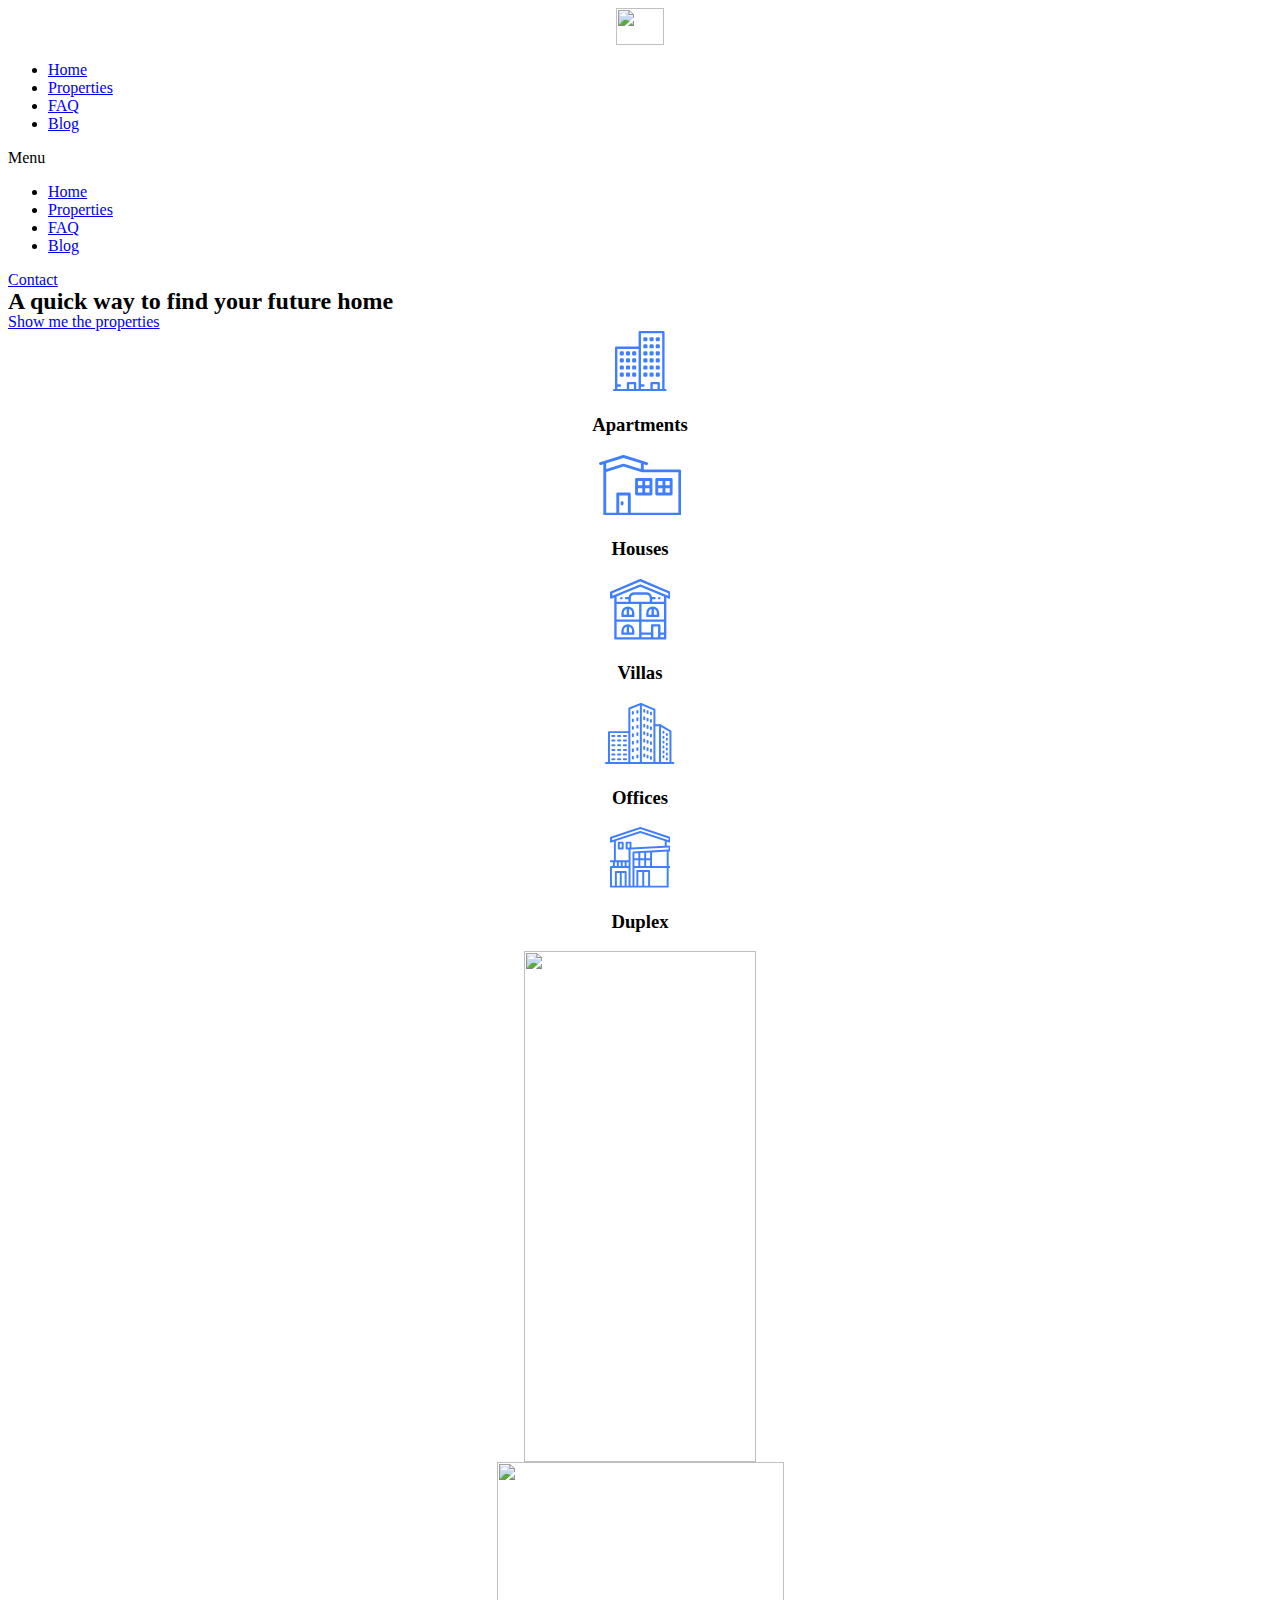
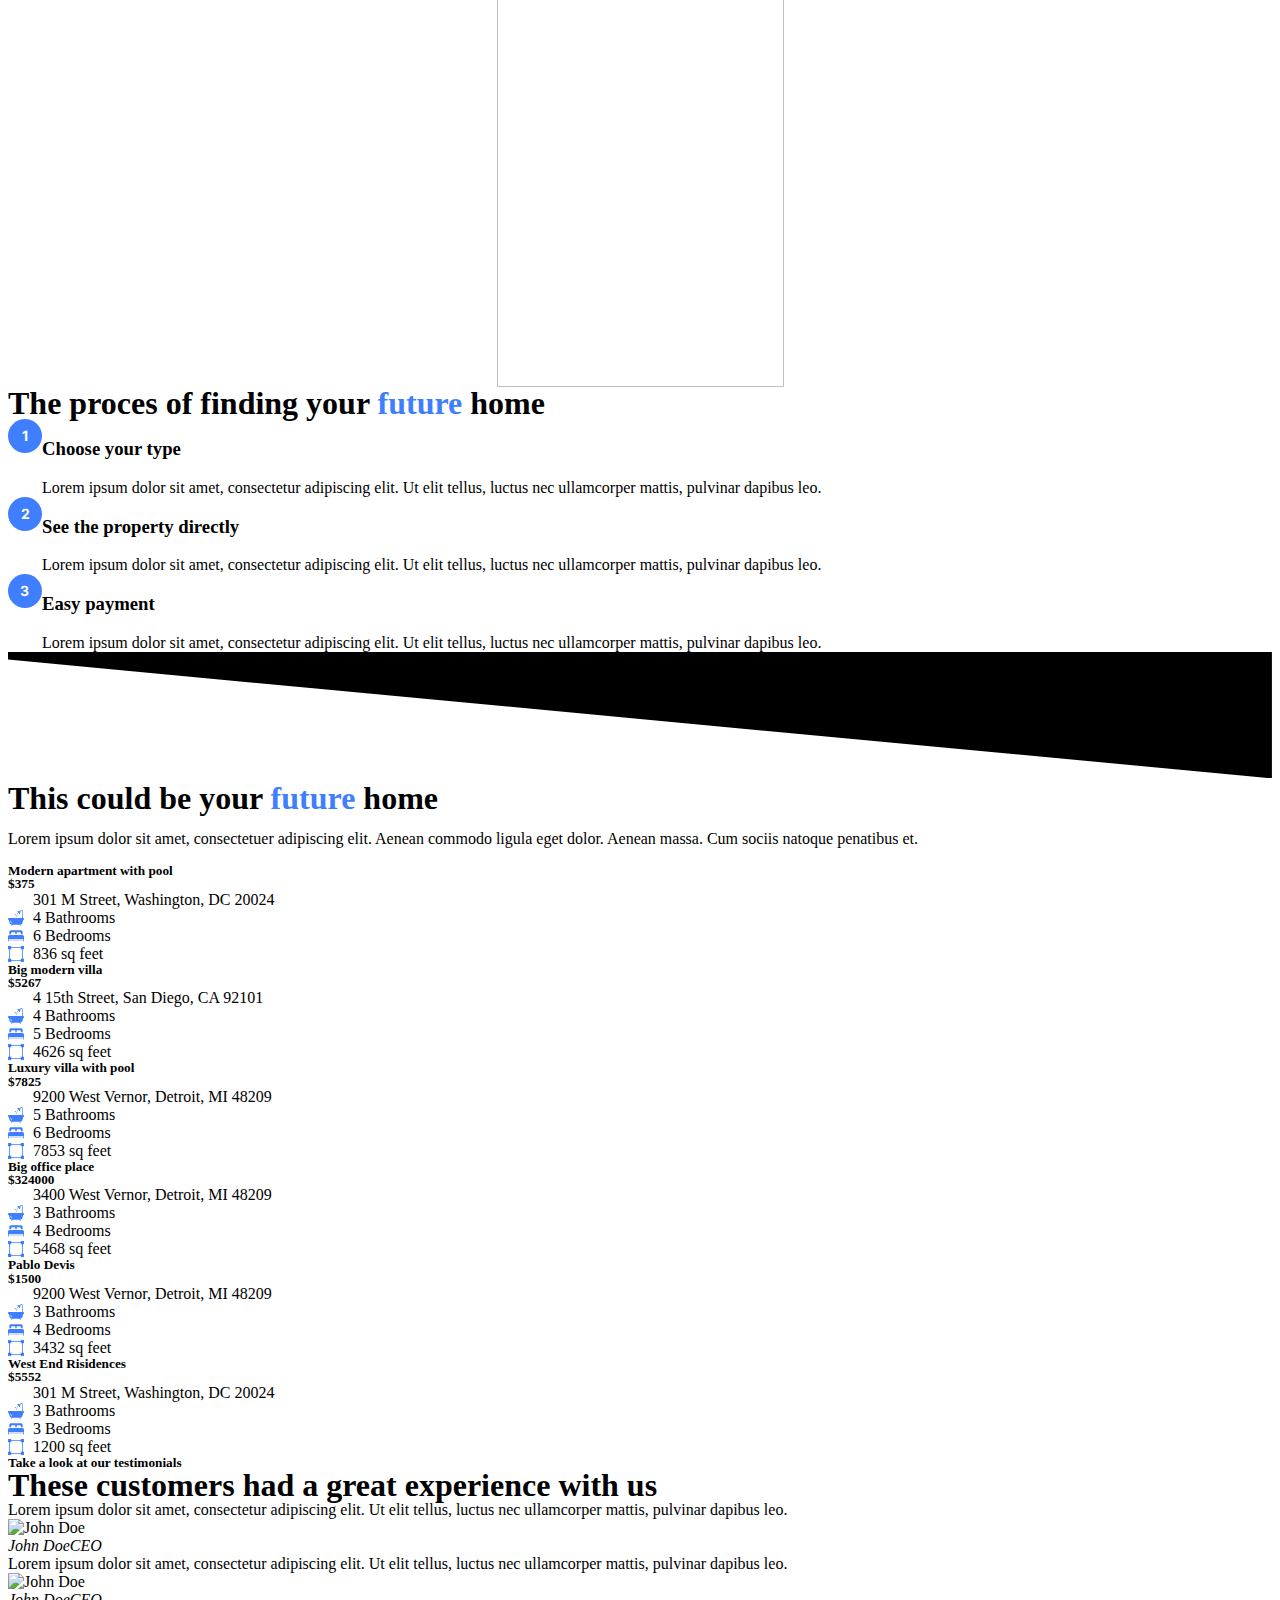
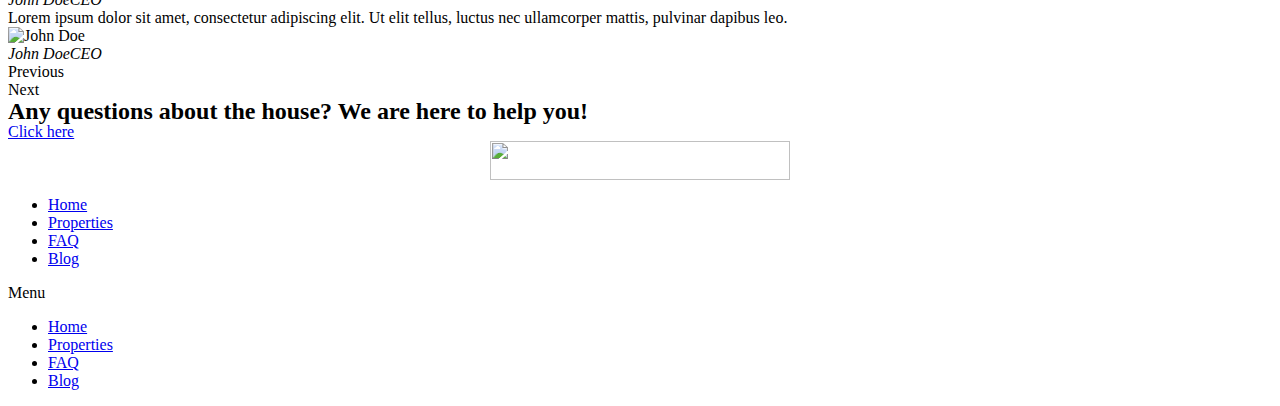
==== index.html @ 1ed6d3e8 "real_estate-site" ====
<!DOCTYPE html>
<html lang="en-US">
<head>
	<meta charset="UTF-8">
		<meta name="viewport" content="width=device-width, initial-scale=1">
	<link rel="profile" href="https://gmpg.org/xfn/11">
	<title>Real Estate Site</title>
<meta name="robots" content="max-image-preview:large">
<link rel="dns-prefetch" href="//s.w.org">
<link rel="alternate" type="application/rss+xml" title="Real Estate Site &raquo; Feed" href="https://https://muhammadhamza008.github.io/real_estate-site/feed/">
<link rel="alternate" type="application/rss+xml" title="Real Estate Site &raquo; Comments Feed" href="https://https://muhammadhamza008.github.io/real_estate-site/comments/feed/">
		<script type="text/javascript">
			window._wpemojiSettings = {"baseUrl":"https:\/\/s.w.org\/images\/core\/emoji\/13.1.0\/72x72\/","ext":".png","svgUrl":"https:\/\/s.w.org\/images\/core\/emoji\/13.1.0\/svg\/","svgExt":".svg","source":{"concatemoji":"https:\/\/https:\/\/muhammadhamza008.github.io\/real_estate-site\/wp-includes\/js\/wp-emoji-release.min.js?ver=5.8.2"}};
			!function(e,a,t){var n,r,o,i=a.createElement("canvas"),p=i.getContext&&i.getContext("2d");function s(e,t){var a=String.fromCharCode;p.clearRect(0,0,i.width,i.height),p.fillText(a.apply(this,e),0,0);e=i.toDataURL();return p.clearRect(0,0,i.width,i.height),p.fillText(a.apply(this,t),0,0),e===i.toDataURL()}function c(e){var t=a.createElement("script");t.src=e,t.defer=t.type="text/javascript",a.getElementsByTagName("head")[0].appendChild(t)}for(o=Array("flag","emoji"),t.supports={everything:!0,everythingExceptFlag:!0},r=0;r<o.length;r++)t.supports[o[r]]=function(e){if(!p||!p.fillText)return!1;switch(p.textBaseline="top",p.font="600 32px Arial",e){case"flag":return s([127987,65039,8205,9895,65039],[127987,65039,8203,9895,65039])?!1:!s([55356,56826,55356,56819],[55356,56826,8203,55356,56819])&&!s([55356,57332,56128,56423,56128,56418,56128,56421,56128,56430,56128,56423,56128,56447],[55356,57332,8203,56128,56423,8203,56128,56418,8203,56128,56421,8203,56128,56430,8203,56128,56423,8203,56128,56447]);case"emoji":return!s([10084,65039,8205,55357,56613],[10084,65039,8203,55357,56613])}return!1}(o[r]),t.supports.everything=t.supports.everything&&t.supports[o[r]],"flag"!==o[r]&&(t.supports.everythingExceptFlag=t.supports.everythingExceptFlag&&t.supports[o[r]]);t.supports.everythingExceptFlag=t.supports.everythingExceptFlag&&!t.supports.flag,t.DOMReady=!1,t.readyCallback=function(){t.DOMReady=!0},t.supports.everything||(n=function(){t.readyCallback()},a.addEventListener?(a.addEventListener("DOMContentLoaded",n,!1),e.addEventListener("load",n,!1)):(e.attachEvent("onload",n),a.attachEvent("onreadystatechange",function(){"complete"===a.readyState&&t.readyCallback()})),(n=t.source||{}).concatemoji?c(n.concatemoji):n.wpemoji&&n.twemoji&&(c(n.twemoji),c(n.wpemoji)))}(window,document,window._wpemojiSettings);
		</script>
		<style type="text/css">img.wp-smiley,
img.emoji {
	display: inline !important;
	border: none !important;
	box-shadow: none !important;
	height: 1em !important;
	width: 1em !important;
	margin: 0 .07em !important;
	vertical-align: -0.1em !important;
	background: none !important;
	padding: 0 !important;
}</style>
	<link rel="stylesheet" id="wp-block-library-css" href="https://https://muhammadhamza008.github.io/real_estate-site/wp-includes/css/dist/block-library/style.min.css?ver=5.8.2" type="text/css" media="all">
<link rel="stylesheet" id="jet-engine-frontend-css" href="https://https://muhammadhamza008.github.io/real_estate-site/wp-content/plugins/jet-engine/assets/css/frontend.css?ver=2.10.2" type="text/css" media="all">
<link rel="stylesheet" id="hello-elementor-css" href="https://https://muhammadhamza008.github.io/real_estate-site/wp-content/themes/hello-elementor/style.min.css?ver=2.4.2" type="text/css" media="all">
<link rel="stylesheet" id="hello-elementor-theme-style-css" href="https://https://muhammadhamza008.github.io/real_estate-site/wp-content/themes/hello-elementor/theme.min.css?ver=2.4.2" type="text/css" media="all">
<link rel="stylesheet" id="elementor-frontend-css" href="https://https://muhammadhamza008.github.io/real_estate-site/wp-content/plugins/elementor/assets/css/frontend-lite.min.css?ver=3.5.2" type="text/css" media="all">
<link rel="stylesheet" id="elementor-post-5-css" href="https://https://muhammadhamza008.github.io/real_estate-site/wp-content/uploads/elementor/css/post-5.css?ver=1640766350" type="text/css" media="all">
<link rel="stylesheet" id="elementor-post-74-css" href="https://https://muhammadhamza008.github.io/real_estate-site/wp-content/uploads/elementor/css/post-74.css?ver=1640799274" type="text/css" media="all">
<link rel="stylesheet" id="elementor-icons-css" href="https://https://muhammadhamza008.github.io/real_estate-site/wp-content/plugins/elementor/assets/lib/eicons/css/elementor-icons.min.css?ver=5.13.0" type="text/css" media="all">
<link rel="stylesheet" id="elementor-pro-css" href="https://https://muhammadhamza008.github.io/real_estate-site/wp-content/plugins/elementor-pro/assets/css/frontend-lite.min.css?ver=3.5.2" type="text/css" media="all">
<link rel="stylesheet" id="jet-tricks-frontend-css" href="https://https://muhammadhamza008.github.io/real_estate-site/wp-content/plugins/jet-tricks/assets/css/jet-tricks-frontend.css?ver=1.3.9" type="text/css" media="all">
<link rel="stylesheet" id="elementor-global-css" href="https://https://muhammadhamza008.github.io/real_estate-site/wp-content/uploads/elementor/css/global.css?ver=1640718792" type="text/css" media="all">
<link rel="stylesheet" id="elementor-post-83-css" href="https://https://muhammadhamza008.github.io/real_estate-site/wp-content/uploads/elementor/css/post-83.css?ver=1640799582" type="text/css" media="all">
<link rel="stylesheet" id="elementor-post-162-css" href="https://https://muhammadhamza008.github.io/real_estate-site/wp-content/uploads/elementor/css/post-162.css?ver=1640788691" type="text/css" media="all">
<link rel="stylesheet" id="elementor-post-221-css" href="https://https://muhammadhamza008.github.io/real_estate-site/wp-content/uploads/elementor/css/post-221.css?ver=1640792629" type="text/css" media="all">
<link rel="stylesheet" id="google-fonts-1-css" href="https://fonts.googleapis.com/css?family=Roboto%3A100%2C100italic%2C200%2C200italic%2C300%2C300italic%2C400%2C400italic%2C500%2C500italic%2C600%2C600italic%2C700%2C700italic%2C800%2C800italic%2C900%2C900italic%7CRoboto+Slab%3A100%2C100italic%2C200%2C200italic%2C300%2C300italic%2C400%2C400italic%2C500%2C500italic%2C600%2C600italic%2C700%2C700italic%2C800%2C800italic%2C900%2C900italic%7CInter%3A100%2C100italic%2C200%2C200italic%2C300%2C300italic%2C400%2C400italic%2C500%2C500italic%2C600%2C600italic%2C700%2C700italic%2C800%2C800italic%2C900%2C900italic&#038;display=auto&#038;ver=5.8.2" type="text/css" media="all">
<link rel="stylesheet" id="elementor-icons-shared-0-css" href="https://https://muhammadhamza008.github.io/real_estate-site/wp-content/plugins/elementor/assets/lib/font-awesome/css/fontawesome.min.css?ver=5.15.3" type="text/css" media="all">
<link rel="stylesheet" id="elementor-icons-fa-solid-css" href="https://https://muhammadhamza008.github.io/real_estate-site/wp-content/plugins/elementor/assets/lib/font-awesome/css/solid.min.css?ver=5.15.3" type="text/css" media="all">
<script type="text/javascript" src="https://https://muhammadhamza008.github.io/real_estate-site/wp-includes/js/jquery/jquery.min.js?ver=3.6.0" id="jquery-core-js"></script>
<script type="text/javascript" src="https://https://muhammadhamza008.github.io/real_estate-site/wp-includes/js/jquery/jquery-migrate.min.js?ver=3.3.2" id="jquery-migrate-js"></script>
<link rel="https://api.w.org/" href="https://https://muhammadhamza008.github.io/real_estate-site/wp-json/">
<link rel="alternate" type="application/json" href="https://https://muhammadhamza008.github.io/real_estate-site/wp-json/wp/v2/pages/83">
<link rel="EditURI" type="application/rsd+xml" title="RSD" href="https://https://muhammadhamza008.github.io/real_estate-site/xmlrpc.php?rsd">
<link rel="wlwmanifest" type="application/wlwmanifest+xml" href="https://https://muhammadhamza008.github.io/real_estate-site/wp-includes/wlwmanifest.xml"> 
<meta name="generator" content="WordPress 5.8.2">
<link rel="canonical" href="https://https://muhammadhamza008.github.io/real_estate-site/">
<link rel="shortlink" href="https://https://muhammadhamza008.github.io/real_estate-site/">
<link rel="alternate" type="application/json+oembed" href="https://https://muhammadhamza008.github.io/real_estate-site/wp-json/oembed/1.0/embed?url=https%3A%2F%2Fhttps%3A%2F%2Fmuhammadhamza008.github.io%2Freal_estate-site%2F">
<link rel="alternate" type="text/xml+oembed" href="https://https://muhammadhamza008.github.io/real_estate-site/wp-json/oembed/1.0/embed?url=https%3A%2F%2Fhttps%3A%2F%2Fmuhammadhamza008.github.io%2Freal_estate-site%2F&#038;format=xml">
</head>
<body class="home page-template page-template-elementor_header_footer page page-id-83 wp-custom-logo elementor-default elementor-template-full-width elementor-kit-5 elementor-page elementor-page-83">

		<div data-elementor-type="header" data-elementor-id="162" class="elementor elementor-162 elementor-location-header" data-elementor-settings="[]">
		<div class="elementor-section-wrap">
					<section class="elementor-section elementor-top-section elementor-element elementor-element-b691845 elementor-section-height-min-height elementor-section-boxed elementor-section-height-default elementor-section-items-middle" data-id="b691845" data-element_type="section" data-settings="{&quot;background_background&quot;:&quot;classic&quot;}">
						<div class="elementor-container elementor-column-gap-default">
					<div class="elementor-column elementor-col-33 elementor-top-column elementor-element elementor-element-6ab4b54 logo" data-id="6ab4b54" data-element_type="column" data-settings="{&quot;background_background&quot;:&quot;classic&quot;}">
			<div class="elementor-widget-wrap elementor-element-populated">
								<div class="elementor-element elementor-element-202d905 elementor-widget elementor-widget-image" data-id="202d905" data-element_type="widget" data-widget_type="image.default">
				<div class="elementor-widget-container">
			<style>/*! elementor - v3.5.2 - 22-12-2021 */
.elementor-widget-image{text-align:center}.elementor-widget-image a{display:inline-block}.elementor-widget-image a img[src$=".svg"]{width:48px}.elementor-widget-image img{vertical-align:middle;display:inline-block}</style>													<a href="https://https://muhammadhamza008.github.io/real_estate-site">
							<img width="287" height="37" src="https://https://muhammadhamza008.github.io/real_estate-site/wp-content/uploads/2021/12/Logo-wit.svg" class="attachment-large size-large" alt="" loading="lazy">								</a>
															</div>
				</div>
					</div>
		</div>
				<div class="elementor-column elementor-col-33 elementor-top-column elementor-element elementor-element-895af8a" data-id="895af8a" data-element_type="column">
			<div class="elementor-widget-wrap elementor-element-populated">
								<div class="elementor-element elementor-element-4fce73a elementor-nav-menu__align-right elementor-nav-menu--stretch elementor-nav-menu--dropdown-tablet elementor-nav-menu__text-align-aside elementor-nav-menu--toggle elementor-nav-menu--burger elementor-widget elementor-widget-nav-menu" data-id="4fce73a" data-element_type="widget" data-settings="{&quot;full_width&quot;:&quot;stretch&quot;,&quot;layout&quot;:&quot;horizontal&quot;,&quot;submenu_icon&quot;:{&quot;value&quot;:&quot;&lt;i class=\&quot;fas fa-caret-down\&quot;&gt;&lt;\/i&gt;&quot;,&quot;library&quot;:&quot;fa-solid&quot;},&quot;toggle&quot;:&quot;burger&quot;}" data-widget_type="nav-menu.default">
				<div class="elementor-widget-container">
			<link rel="stylesheet" href="https://https://muhammadhamza008.github.io/real_estate-site/wp-content/plugins/elementor-pro/assets/css/widget-nav-menu.min.css">			<nav migration_allowed="1" migrated="0" role="navigation" class="elementor-nav-menu--main elementor-nav-menu__container elementor-nav-menu--layout-horizontal e--pointer-underline e--animation-fade">
				<ul id="menu-1-4fce73a" class="elementor-nav-menu">
<li class="menu-item menu-item-type-custom menu-item-object-custom current-menu-item current_page_item menu-item-home menu-item-164"><a href="https://https://muhammadhamza008.github.io/real_estate-site/" aria-current="page" class="elementor-item elementor-item-active">Home</a></li>
<li class="menu-item menu-item-type-post_type_archive menu-item-object-property menu-item-434"><a href="https://https://muhammadhamza008.github.io/real_estate-site/property/" class="elementor-item">Properties</a></li>
<li class="menu-item menu-item-type-custom menu-item-object-custom menu-item-166"><a href="#" class="elementor-item elementor-item-anchor">FAQ</a></li>
<li class="menu-item menu-item-type-custom menu-item-object-custom menu-item-167"><a href="#" class="elementor-item elementor-item-anchor">Blog</a></li>
</ul>			</nav>
					<div class="elementor-menu-toggle" role="button" tabindex="0" aria-label="Menu Toggle" aria-expanded="false">
			<i aria-hidden="true" role="presentation" class="elementor-menu-toggle__icon--open eicon-menu-bar"></i><i aria-hidden="true" role="presentation" class="elementor-menu-toggle__icon--close eicon-close"></i>			<span class="elementor-screen-only">Menu</span>
		</div>
			<nav class="elementor-nav-menu--dropdown elementor-nav-menu__container" role="navigation" aria-hidden="true">
				<ul id="menu-2-4fce73a" class="elementor-nav-menu">
<li class="menu-item menu-item-type-custom menu-item-object-custom current-menu-item current_page_item menu-item-home menu-item-164"><a href="https://https://muhammadhamza008.github.io/real_estate-site/" aria-current="page" class="elementor-item elementor-item-active" tabindex="-1">Home</a></li>
<li class="menu-item menu-item-type-post_type_archive menu-item-object-property menu-item-434"><a href="https://https://muhammadhamza008.github.io/real_estate-site/property/" class="elementor-item" tabindex="-1">Properties</a></li>
<li class="menu-item menu-item-type-custom menu-item-object-custom menu-item-166"><a href="#" class="elementor-item elementor-item-anchor" tabindex="-1">FAQ</a></li>
<li class="menu-item menu-item-type-custom menu-item-object-custom menu-item-167"><a href="#" class="elementor-item elementor-item-anchor" tabindex="-1">Blog</a></li>
</ul>			</nav>
				</div>
				</div>
					</div>
		</div>
				<div class="elementor-column elementor-col-33 elementor-top-column elementor-element elementor-element-52540d6 elementor-hidden-mobile" data-id="52540d6" data-element_type="column">
			<div class="elementor-widget-wrap elementor-element-populated">
								<div class="elementor-element elementor-element-8cd6284 elementor-align-center elementor-widget elementor-widget-button" data-id="8cd6284" data-element_type="widget" data-widget_type="button.default">
				<div class="elementor-widget-container">
					<div class="elementor-button-wrapper">
			<a href="#" class="elementor-button-link elementor-button elementor-size-md elementor-animation-shrink" role="button">
						<span class="elementor-button-content-wrapper">
						<span class="elementor-button-text">Contact</span>
		</span>
					</a>
		</div>
				</div>
				</div>
					</div>
		</div>
							</div>
		</section>
				</div>
		</div>
				<div data-elementor-type="wp-page" data-elementor-id="83" class="elementor elementor-83" data-elementor-settings="[]">
							<div class="elementor-section-wrap">
							<section class="elementor-section elementor-top-section elementor-element elementor-element-286939f elementor-section-boxed elementor-section-height-default elementor-section-height-default" data-id="286939f" data-element_type="section" data-settings="{&quot;background_background&quot;:&quot;classic&quot;}">
							<div class="elementor-background-overlay"></div>
							<div class="elementor-container elementor-column-gap-default">
					<div class="elementor-column elementor-col-100 elementor-top-column elementor-element elementor-element-20117d5" data-id="20117d5" data-element_type="column">
			<div class="elementor-widget-wrap elementor-element-populated">
								<div class="elementor-element elementor-element-168a16d elementor-widget elementor-widget-heading" data-id="168a16d" data-element_type="widget" data-widget_type="heading.default">
				<div class="elementor-widget-container">
			<style>/*! elementor - v3.5.2 - 22-12-2021 */
.elementor-heading-title{padding:0;margin:0;line-height:1}.elementor-widget-heading .elementor-heading-title[class*=elementor-size-]>a{color:inherit;font-size:inherit;line-height:inherit}.elementor-widget-heading .elementor-heading-title.elementor-size-small{font-size:15px}.elementor-widget-heading .elementor-heading-title.elementor-size-medium{font-size:19px}.elementor-widget-heading .elementor-heading-title.elementor-size-large{font-size:29px}.elementor-widget-heading .elementor-heading-title.elementor-size-xl{font-size:39px}.elementor-widget-heading .elementor-heading-title.elementor-size-xxl{font-size:59px}</style>
<h2 class="elementor-heading-title elementor-size-default">A quick way to find
your future home</h2>		</div>
				</div>
				<div class="elementor-element elementor-element-c647998 elementor-align-center elementor-widget elementor-widget-button" data-id="c647998" data-element_type="widget" data-widget_type="button.default">
				<div class="elementor-widget-container">
					<div class="elementor-button-wrapper">
			<a href="#" class="elementor-button-link elementor-button elementor-size-md elementor-animation-shrink" role="button">
						<span class="elementor-button-content-wrapper">
						<span class="elementor-button-icon elementor-align-icon-left">
				<i aria-hidden="true" class="fas fa-search"></i>			</span>
						<span class="elementor-button-text">Show me the properties</span>
		</span>
					</a>
		</div>
				</div>
				</div>
					</div>
		</div>
							</div>
		</section>
				<section class="elementor-section elementor-top-section elementor-element elementor-element-992bf31 elementor-section-boxed elementor-section-height-default elementor-section-height-default" data-id="992bf31" data-element_type="section">
						<div class="elementor-container elementor-column-gap-default">
					<div class="elementor-column elementor-col-100 elementor-top-column elementor-element elementor-element-778064a" data-id="778064a" data-element_type="column" data-settings="{&quot;background_background&quot;:&quot;classic&quot;}">
			<div class="elementor-widget-wrap elementor-element-populated">
								<section class="elementor-section elementor-inner-section elementor-element elementor-element-e04761f elementor-section-boxed elementor-section-height-default elementor-section-height-default" data-id="e04761f" data-element_type="section">
						<div class="elementor-container elementor-column-gap-default">
					<div class="elementor-column elementor-col-20 elementor-inner-column elementor-element elementor-element-445c61f" data-id="445c61f" data-element_type="column">
			<div class="elementor-widget-wrap elementor-element-populated">
								<div class="elementor-element elementor-element-6f6ebc7 elementor-view-default elementor-position-top elementor-vertical-align-top elementor-widget elementor-widget-icon-box" data-id="6f6ebc7" data-element_type="widget" data-widget_type="icon-box.default">
				<div class="elementor-widget-container">
			<style>/*! elementor - v3.5.2 - 22-12-2021 */
@media (min-width:768px){.elementor-widget-icon-box.elementor-position-left .elementor-icon-box-wrapper,.elementor-widget-icon-box.elementor-position-right .elementor-icon-box-wrapper{display:-webkit-box;display:-ms-flexbox;display:flex}.elementor-widget-icon-box.elementor-position-left .elementor-icon-box-icon,.elementor-widget-icon-box.elementor-position-right .elementor-icon-box-icon{display:-webkit-inline-box;display:-ms-inline-flexbox;display:inline-flex;-webkit-box-flex:0;-ms-flex:0 0 auto;flex:0 0 auto}.elementor-widget-icon-box.elementor-position-right .elementor-icon-box-wrapper{text-align:right;-webkit-box-orient:horizontal;-webkit-box-direction:reverse;-ms-flex-direction:row-reverse;flex-direction:row-reverse}.elementor-widget-icon-box.elementor-position-left .elementor-icon-box-wrapper{text-align:left;-webkit-box-orient:horizontal;-webkit-box-direction:normal;-ms-flex-direction:row;flex-direction:row}.elementor-widget-icon-box.elementor-position-top .elementor-icon-box-img{margin:auto}.elementor-widget-icon-box.elementor-vertical-align-top .elementor-icon-box-wrapper{-webkit-box-align:start;-ms-flex-align:start;align-items:flex-start}.elementor-widget-icon-box.elementor-vertical-align-middle .elementor-icon-box-wrapper{-webkit-box-align:center;-ms-flex-align:center;align-items:center}.elementor-widget-icon-box.elementor-vertical-align-bottom .elementor-icon-box-wrapper{-webkit-box-align:end;-ms-flex-align:end;align-items:flex-end}}@media (max-width:767px){.elementor-widget-icon-box .elementor-icon-box-icon{margin-left:auto!important;margin-right:auto!important;margin-bottom:15px}}.elementor-widget-icon-box .elementor-icon-box-wrapper{text-align:center}.elementor-widget-icon-box .elementor-icon-box-title a{color:inherit}.elementor-widget-icon-box .elementor-icon-box-content{-webkit-box-flex:1;-ms-flex-positive:1;flex-grow:1}.elementor-widget-icon-box .elementor-icon-box-description{margin:0}</style>		<div class="elementor-icon-box-wrapper">
						<div class="elementor-icon-box-icon">
				<span class="elementor-icon elementor-animation-grow">
				<svg xmlns:xlink="http://www.w3.org/1999/xlink" xmlns="http://www.w3.org/2000/svg" width="53.573" height="60.408" viewbox="0 0 53.573 60.408"><g id="appartment" transform="translate(-3.676 -0.001)" fill="#3F7FFF"><g id="Group_33" data-name="Group 33" transform="translate(3.676 0.001)" fill="#3F7FFF"><g id="Group_32" data-name="Group 32" transform="translate(0 0)" fill="#3F7FFF"><path id="Path_25" data-name="Path 25" d="M87.18,176.131h1.77a1.18,1.18,0,0,0,1.18-1.18v-1.77A1.18,1.18,0,0,0,88.95,172H87.18a1.18,1.18,0,0,0-1.18,1.18v1.77A1.18,1.18,0,0,0,87.18,176.131Z" transform="translate(-79.271 -151.708)" fill="#3F7FFF"></path><path id="Path_26" data-name="Path 26" d="M87.18,236.13h1.77a1.18,1.18,0,0,0,1.18-1.18v-1.77A1.18,1.18,0,0,0,88.95,232H87.18A1.18,1.18,0,0,0,86,233.18v1.77A1.18,1.18,0,0,0,87.18,236.13Z" transform="translate(-79.271 -204.628)" fill="#3F7FFF"></path><path id="Path_27" data-name="Path 27" d="M87.18,296.13h1.77a1.18,1.18,0,0,0,1.18-1.18v-1.77A1.18,1.18,0,0,0,88.95,292H87.18a1.18,1.18,0,0,0-1.18,1.18v1.77A1.18,1.18,0,0,0,87.18,296.13Z" transform="translate(-79.271 -257.549)" fill="#3F7FFF"></path><path id="Path_28" data-name="Path 28" d="M87.18,356.128h1.77a1.18,1.18,0,0,0,1.18-1.18v-1.77A1.18,1.18,0,0,0,88.95,352H87.18a1.18,1.18,0,0,0-1.18,1.18v1.77A1.18,1.18,0,0,0,87.18,356.128Z" transform="translate(-79.271 -310.468)" fill="#3F7FFF"></path><path id="Path_29" data-name="Path 29" d="M139.68,176.131h1.77a1.18,1.18,0,0,0,1.18-1.18v-1.77a1.18,1.18,0,0,0-1.18-1.18h-1.77a1.18,1.18,0,0,0-1.18,1.18v1.77A1.18,1.18,0,0,0,139.68,176.131Z" transform="translate(-125.577 -151.708)" fill="#3F7FFF"></path><path id="Path_30" data-name="Path 30" d="M139.68,236.13h1.77a1.18,1.18,0,0,0,1.18-1.18v-1.77a1.18,1.18,0,0,0-1.18-1.18h-1.77a1.18,1.18,0,0,0-1.18,1.18v1.77A1.18,1.18,0,0,0,139.68,236.13Z" transform="translate(-125.577 -204.628)" fill="#3F7FFF"></path><path id="Path_31" data-name="Path 31" d="M139.68,296.13h1.77a1.18,1.18,0,0,0,1.18-1.18v-1.77a1.18,1.18,0,0,0-1.18-1.18h-1.77a1.18,1.18,0,0,0-1.18,1.18v1.77A1.18,1.18,0,0,0,139.68,296.13Z" transform="translate(-125.577 -257.549)" fill="#3F7FFF"></path><path id="Path_32" data-name="Path 32" d="M139.68,356.128h1.77a1.18,1.18,0,0,0,1.18-1.18v-1.77a1.18,1.18,0,0,0-1.18-1.18h-1.77a1.18,1.18,0,0,0-1.18,1.18v1.77A1.18,1.18,0,0,0,139.68,356.128Z" transform="translate(-125.577 -310.468)" fill="#3F7FFF"></path><path id="Path_33" data-name="Path 33" d="M192.181,176.131h1.77a1.18,1.18,0,0,0,1.18-1.18v-1.77a1.18,1.18,0,0,0-1.18-1.18h-1.77a1.18,1.18,0,0,0-1.18,1.18v1.77A1.18,1.18,0,0,0,192.181,176.131Z" transform="translate(-171.883 -151.708)" fill="#3F7FFF"></path><path id="Path_34" data-name="Path 34" d="M192.181,236.13h1.77a1.18,1.18,0,0,0,1.18-1.18v-1.77a1.18,1.18,0,0,0-1.18-1.18h-1.77a1.18,1.18,0,0,0-1.18,1.18v1.77A1.18,1.18,0,0,0,192.181,236.13Z" transform="translate(-171.883 -204.628)" fill="#3F7FFF"></path><path id="Path_35" data-name="Path 35" d="M192.181,296.13h1.77a1.18,1.18,0,0,0,1.18-1.18v-1.77a1.18,1.18,0,0,0-1.18-1.18h-1.77a1.18,1.18,0,0,0-1.18,1.18v1.77A1.18,1.18,0,0,0,192.181,296.13Z" transform="translate(-171.883 -257.549)" fill="#3F7FFF"></path><path id="Path_36" data-name="Path 36" d="M192.181,356.128h1.77a1.18,1.18,0,0,0,1.18-1.18v-1.77a1.18,1.18,0,0,0-1.18-1.18h-1.77a1.18,1.18,0,0,0-1.18,1.18v1.77A1.18,1.18,0,0,0,192.181,356.128Z" transform="translate(-171.883 -310.468)" fill="#3F7FFF"></path><path id="Path_37" data-name="Path 37" d="M287.18,176.131h1.77a1.18,1.18,0,0,0,1.18-1.18v-1.77a1.18,1.18,0,0,0-1.18-1.18h-1.77a1.18,1.18,0,0,0-1.18,1.18v1.77A1.18,1.18,0,0,0,287.18,176.131Z" transform="translate(-255.674 -151.708)" fill="#3F7FFF"></path><path id="Path_38" data-name="Path 38" d="M287.18,116.134h1.77a1.18,1.18,0,0,0,1.18-1.18v-1.77a1.18,1.18,0,0,0-1.18-1.18h-1.77a1.18,1.18,0,0,0-1.18,1.18v1.77A1.18,1.18,0,0,0,287.18,116.134Z" transform="translate(-255.674 -98.79)" fill="#3F7FFF"></path><path id="Path_39" data-name="Path 39" d="M287.18,56.133h1.77a1.18,1.18,0,0,0,1.18-1.18v-1.77A1.18,1.18,0,0,0,288.95,52h-1.77a1.18,1.18,0,0,0-1.18,1.18v1.77A1.18,1.18,0,0,0,287.18,56.133Z" transform="translate(-255.674 -45.868)" fill="#3F7FFF"></path><path id="Path_40" data-name="Path 40" d="M287.18,236.13h1.77a1.18,1.18,0,0,0,1.18-1.18v-1.77a1.18,1.18,0,0,0-1.18-1.18h-1.77a1.18,1.18,0,0,0-1.18,1.18v1.77A1.18,1.18,0,0,0,287.18,236.13Z" transform="translate(-255.674 -204.628)" fill="#3F7FFF"></path><path id="Path_41" data-name="Path 41" d="M287.18,296.13h1.77a1.18,1.18,0,0,0,1.18-1.18v-1.77a1.18,1.18,0,0,0-1.18-1.18h-1.77a1.18,1.18,0,0,0-1.18,1.18v1.77A1.18,1.18,0,0,0,287.18,296.13Z" transform="translate(-255.674 -257.549)" fill="#3F7FFF"></path><path id="Path_42" data-name="Path 42" d="M287.18,356.128h1.77a1.18,1.18,0,0,0,1.18-1.18v-1.77a1.18,1.18,0,0,0-1.18-1.18h-1.77a1.18,1.18,0,0,0-1.18,1.18v1.77A1.18,1.18,0,0,0,287.18,356.128Z" transform="translate(-255.674 -310.468)" fill="#3F7FFF"></path><path id="Path_43" data-name="Path 43" d="M339.68,176.131h1.77a1.18,1.18,0,0,0,1.18-1.18v-1.77a1.18,1.18,0,0,0-1.18-1.18h-1.77a1.18,1.18,0,0,0-1.18,1.18v1.77A1.18,1.18,0,0,0,339.68,176.131Z" transform="translate(-301.98 -151.708)" fill="#3F7FFF"></path><path id="Path_44" data-name="Path 44" d="M339.68,116.134h1.77a1.18,1.18,0,0,0,1.18-1.18v-1.77a1.18,1.18,0,0,0-1.18-1.18h-1.77a1.18,1.18,0,0,0-1.18,1.18v1.77A1.18,1.18,0,0,0,339.68,116.134Z" transform="translate(-301.98 -98.79)" fill="#3F7FFF"></path><path id="Path_45" data-name="Path 45" d="M339.68,56.133h1.77a1.18,1.18,0,0,0,1.18-1.18v-1.77A1.18,1.18,0,0,0,341.45,52h-1.77a1.18,1.18,0,0,0-1.18,1.18v1.77A1.18,1.18,0,0,0,339.68,56.133Z" transform="translate(-301.98 -45.868)" fill="#3F7FFF"></path><path id="Path_46" data-name="Path 46" d="M339.68,236.13h1.77a1.18,1.18,0,0,0,1.18-1.18v-1.77a1.18,1.18,0,0,0-1.18-1.18h-1.77a1.18,1.18,0,0,0-1.18,1.18v1.77A1.18,1.18,0,0,0,339.68,236.13Z" transform="translate(-301.98 -204.628)" fill="#3F7FFF"></path><path id="Path_47" data-name="Path 47" d="M339.68,296.13h1.77a1.18,1.18,0,0,0,1.18-1.18v-1.77a1.18,1.18,0,0,0-1.18-1.18h-1.77a1.18,1.18,0,0,0-1.18,1.18v1.77A1.18,1.18,0,0,0,339.68,296.13Z" transform="translate(-301.98 -257.549)" fill="#3F7FFF"></path><path id="Path_48" data-name="Path 48" d="M339.68,356.128h1.77a1.18,1.18,0,0,0,1.18-1.18v-1.77a1.18,1.18,0,0,0-1.18-1.18h-1.77a1.18,1.18,0,0,0-1.18,1.18v1.77A1.18,1.18,0,0,0,339.68,356.128Z" transform="translate(-301.98 -310.468)" fill="#3F7FFF"></path><path id="Path_49" data-name="Path 49" d="M392.18,176.131h1.77a1.18,1.18,0,0,0,1.18-1.18v-1.77a1.18,1.18,0,0,0-1.18-1.18h-1.77a1.18,1.18,0,0,0-1.18,1.18v1.77A1.18,1.18,0,0,0,392.18,176.131Z" transform="translate(-348.285 -151.708)" fill="#3F7FFF"></path><path id="Path_50" data-name="Path 50" d="M392.18,116.134h1.77a1.18,1.18,0,0,0,1.18-1.18v-1.77a1.18,1.18,0,0,0-1.18-1.18h-1.77a1.18,1.18,0,0,0-1.18,1.18v1.77A1.18,1.18,0,0,0,392.18,116.134Z" transform="translate(-348.285 -98.79)" fill="#3F7FFF"></path><path id="Path_51" data-name="Path 51" d="M392.18,56.133h1.77a1.18,1.18,0,0,0,1.18-1.18v-1.77a1.18,1.18,0,0,0-1.18-1.18h-1.77a1.18,1.18,0,0,0-1.18,1.18v1.77A1.18,1.18,0,0,0,392.18,56.133Z" transform="translate(-348.285 -45.868)" fill="#3F7FFF"></path><path id="Path_52" data-name="Path 52" d="M392.18,236.13h1.77a1.18,1.18,0,0,0,1.18-1.18v-1.77a1.18,1.18,0,0,0-1.18-1.18h-1.77a1.18,1.18,0,0,0-1.18,1.18v1.77A1.18,1.18,0,0,0,392.18,236.13Z" transform="translate(-348.285 -204.628)" fill="#3F7FFF"></path><path id="Path_53" data-name="Path 53" d="M392.18,296.13h1.77a1.18,1.18,0,0,0,1.18-1.18v-1.77a1.18,1.18,0,0,0-1.18-1.18h-1.77a1.18,1.18,0,0,0-1.18,1.18v1.77A1.18,1.18,0,0,0,392.18,296.13Z" transform="translate(-348.285 -257.549)" fill="#3F7FFF"></path><path id="Path_54" data-name="Path 54" d="M392.18,356.128h1.77a1.18,1.18,0,0,0,1.18-1.18v-1.77a1.18,1.18,0,0,0-1.18-1.18h-1.77a1.18,1.18,0,0,0-1.18,1.18v1.77A1.18,1.18,0,0,0,392.18,356.128Z" transform="translate(-348.285 -310.468)" fill="#3F7FFF"></path><path id="Path_59" data-name="Path 59" d="M81.36,58.05h-.83V1.181A1.18,1.18,0,0,0,79.35,0h-23.6a1.18,1.18,0,0,0-1.18,1.18V15.575H32.156a1.18,1.18,0,0,0-1.18,1.18V58.05h-.83a1.18,1.18,0,0,0,0,2.36H81.36a1.18,1.18,0,0,0,0-2.36Zm-31.506,0h-4.72V53.331h4.72Zm4.719,0H52.214v-5.9a1.18,1.18,0,0,0-1.18-1.18H43.955a1.18,1.18,0,0,0-1.18,1.18v5.9H33.336V55.69h2.482a1.18,1.18,0,1,0,0-2.36H33.336v-35.4H54.574Zm18.877,0H68.732V53.331h4.719Zm4.719,0H75.811v-5.9a1.18,1.18,0,0,0-1.18-1.18H67.552a1.18,1.18,0,0,0-1.18,1.18v5.9H56.933V55.69h2.482a1.18,1.18,0,1,0,0-2.36H56.933V2.361H78.17Z" transform="translate(-28.967 -0.001)" fill="#3F7FFF"></path></g></g></g></svg>				</span>
			</div>
						<div class="elementor-icon-box-content">
				<h3 class="elementor-icon-box-title">
					<span>
						Apartments					</span>
				</h3>
							</div>
		</div>
				</div>
				</div>
				<div class="elementor-element elementor-element-807ba41 e-transform e-transform elementor-widget-divider--view-line elementor-widget elementor-widget-divider" data-id="807ba41" data-element_type="widget" data-settings="{&quot;_transform_rotateZ_effect&quot;:{&quot;unit&quot;:&quot;px&quot;,&quot;size&quot;:90,&quot;sizes&quot;:[]},&quot;_transform_translateX_effect&quot;:{&quot;unit&quot;:&quot;px&quot;,&quot;size&quot;:-40,&quot;sizes&quot;:[]},&quot;_transform_translateY_effect&quot;:{&quot;unit&quot;:&quot;px&quot;,&quot;size&quot;:-110,&quot;sizes&quot;:[]},&quot;_transform_rotateZ_effect_mobile&quot;:{&quot;unit&quot;:&quot;px&quot;,&quot;size&quot;:0,&quot;sizes&quot;:[]},&quot;_transform_translateX_effect_mobile&quot;:{&quot;unit&quot;:&quot;px&quot;,&quot;size&quot;:0,&quot;sizes&quot;:[]},&quot;_transform_translateY_effect_mobile&quot;:{&quot;unit&quot;:&quot;px&quot;,&quot;size&quot;:0,&quot;sizes&quot;:[]},&quot;_transform_rotateZ_effect_tablet&quot;:{&quot;unit&quot;:&quot;px&quot;,&quot;size&quot;:&quot;&quot;,&quot;sizes&quot;:[]},&quot;_transform_translateX_effect_tablet&quot;:{&quot;unit&quot;:&quot;px&quot;,&quot;size&quot;:&quot;&quot;,&quot;sizes&quot;:[]},&quot;_transform_translateY_effect_tablet&quot;:{&quot;unit&quot;:&quot;px&quot;,&quot;size&quot;:&quot;&quot;,&quot;sizes&quot;:[]}}" data-widget_type="divider.default">
				<div class="elementor-widget-container">
			<style>/*! elementor - v3.5.2 - 22-12-2021 */
.elementor-widget-divider{--divider-border-style:none;--divider-border-width:1px;--divider-color:#2c2c2c;--divider-icon-size:20px;--divider-element-spacing:10px;--divider-pattern-height:24px;--divider-pattern-size:20px;--divider-pattern-url:none;--divider-pattern-repeat:repeat-x}.elementor-widget-divider .elementor-divider{display:-webkit-box;display:-ms-flexbox;display:flex}.elementor-widget-divider .elementor-divider__text{font-size:15px;line-height:1;max-width:95%}.elementor-widget-divider .elementor-divider__element{margin:0 var(--divider-element-spacing);-ms-flex-negative:0;flex-shrink:0}.elementor-widget-divider .elementor-icon{font-size:var(--divider-icon-size)}.elementor-widget-divider .elementor-divider-separator{display:-webkit-box;display:-ms-flexbox;display:flex;margin:0;direction:ltr}.elementor-widget-divider--view-line_icon .elementor-divider-separator,.elementor-widget-divider--view-line_text .elementor-divider-separator{-webkit-box-align:center;-ms-flex-align:center;align-items:center}.elementor-widget-divider--view-line_icon .elementor-divider-separator:after,.elementor-widget-divider--view-line_icon .elementor-divider-separator:before,.elementor-widget-divider--view-line_text .elementor-divider-separator:after,.elementor-widget-divider--view-line_text .elementor-divider-separator:before{display:block;content:"";border-bottom:0;-webkit-box-flex:1;-ms-flex-positive:1;flex-grow:1;border-top:var(--divider-border-width) var(--divider-border-style) var(--divider-color)}.elementor-widget-divider--element-align-left .elementor-divider .elementor-divider-separator>.elementor-divider__svg:first-of-type{-webkit-box-flex:0;-ms-flex-positive:0;flex-grow:0;-ms-flex-negative:100;flex-shrink:100}.elementor-widget-divider--element-align-left .elementor-divider-separator:before{content:none}.elementor-widget-divider--element-align-left .elementor-divider__element{margin-left:0}.elementor-widget-divider--element-align-right .elementor-divider .elementor-divider-separator>.elementor-divider__svg:last-of-type{-webkit-box-flex:0;-ms-flex-positive:0;flex-grow:0;-ms-flex-negative:100;flex-shrink:100}.elementor-widget-divider--element-align-right .elementor-divider-separator:after{content:none}.elementor-widget-divider--element-align-right .elementor-divider__element{margin-right:0}.elementor-widget-divider:not(.elementor-widget-divider--view-line_text):not(.elementor-widget-divider--view-line_icon) .elementor-divider-separator{border-top:var(--divider-border-width) var(--divider-border-style) var(--divider-color)}.elementor-widget-divider--separator-type-pattern{--divider-border-style:none}.elementor-widget-divider--separator-type-pattern.elementor-widget-divider--view-line .elementor-divider-separator,.elementor-widget-divider--separator-type-pattern:not(.elementor-widget-divider--view-line) .elementor-divider-separator:after,.elementor-widget-divider--separator-type-pattern:not(.elementor-widget-divider--view-line) .elementor-divider-separator:before,.elementor-widget-divider--separator-type-pattern:not([class*=elementor-widget-divider--view]) .elementor-divider-separator{width:100%;min-height:var(--divider-pattern-height);-webkit-mask-size:var(--divider-pattern-size) 100%;mask-size:var(--divider-pattern-size) 100%;-webkit-mask-repeat:var(--divider-pattern-repeat);mask-repeat:var(--divider-pattern-repeat);background-color:var(--divider-color);-webkit-mask-image:var(--divider-pattern-url);mask-image:var(--divider-pattern-url)}.elementor-widget-divider--no-spacing{--divider-pattern-size:auto}.elementor-widget-divider--bg-round{--divider-pattern-repeat:round}.rtl .elementor-widget-divider .elementor-divider__text{direction:rtl}</style>		<div class="elementor-divider">
			<span class="elementor-divider-separator">
						</span>
		</div>
				</div>
				</div>
					</div>
		</div>
				<div class="elementor-column elementor-col-20 elementor-inner-column elementor-element elementor-element-020d9f7" data-id="020d9f7" data-element_type="column">
			<div class="elementor-widget-wrap elementor-element-populated">
								<div class="elementor-element elementor-element-2b613f6 elementor-view-default elementor-position-top elementor-vertical-align-top elementor-widget elementor-widget-icon-box" data-id="2b613f6" data-element_type="widget" data-widget_type="icon-box.default">
				<div class="elementor-widget-container">
					<div class="elementor-icon-box-wrapper">
						<div class="elementor-icon-box-icon">
				<span class="elementor-icon elementor-animation-grow">
				<svg xmlns:xlink="http://www.w3.org/1999/xlink" xmlns="http://www.w3.org/2000/svg" id="Group_51" data-name="Group 51" width="82.271" height="60.62" viewbox="0 0 82.271 60.62"><g id="Group_40" data-name="Group 40" transform="translate(0 0)" fill="#3F7FFF"><path id="Path_66" data-name="Path 66" d="M313.455,205.327h14.433a1.443,1.443,0,0,0,1.443-1.443V189.45a1.443,1.443,0,0,0-1.443-1.443H313.455a1.443,1.443,0,0,0-1.443,1.443v14.433A1.443,1.443,0,0,0,313.455,205.327Zm8.66-14.433h4.33v4.33h-4.33Zm0,7.217h4.33v4.33h-4.33Zm-7.217-7.217h4.33v4.33H314.9Zm0,7.217h4.33v4.33H314.9Z" transform="translate(-255.721 -164.914)" fill="#3F7FFF"></path><path id="Path_67" data-name="Path 67" d="M200.012,189.45v14.433a1.443,1.443,0,0,0,1.443,1.443h14.433a1.443,1.443,0,0,0,1.443-1.443V189.45a1.443,1.443,0,0,0-1.443-1.443H201.455A1.443,1.443,0,0,0,200.012,189.45Zm10.1,1.443h4.33v4.33h-4.33Zm0,7.217h4.33v4.33h-4.33Zm-7.217-7.217h4.33v4.33H202.9Zm0,7.217h4.33v4.33H202.9Z" transform="translate(-163.927 -164.914)" fill="#3F7FFF"></path><path id="Path_68" data-name="Path 68" d="M80.828,74.439H44.745V69.226l2.431.81a1.445,1.445,0,0,0,.912-2.742L24.963,60.069a1.444,1.444,0,0,0-.849,0L.99,67.3A1.445,1.445,0,0,0,1.9,70.038l2.431-.813v49.956a1.443,1.443,0,0,0,1.443,1.443H80.828a1.443,1.443,0,0,0,1.443-1.443v-43.3A1.443,1.443,0,0,0,80.828,74.439ZM7.219,68.289l17.32-5.33,17.32,5.33v5.639l-16.9-5.2a1.444,1.444,0,0,0-.849,0l-16.9,5.2V68.289Zm21.65,49.45h-8.66v-17.32h8.66Zm50.516,0H31.756V98.976a1.443,1.443,0,0,0-1.443-1.443H18.766a1.443,1.443,0,0,0-1.443,1.443v18.763H7.219V76.949l17.32-5.33,18.307,5.629.032.01a1.235,1.235,0,0,0,.128.019,1.481,1.481,0,0,0,.241.045H79.385Z" transform="translate(-0.001 -60.006)" fill="#3F7FFF"></path><path id="Path_69" data-name="Path 69" d="M121.455,320.337a1.443,1.443,0,0,0,1.443-1.443V317.45a1.443,1.443,0,0,0-2.887,0v1.443A1.443,1.443,0,0,0,121.455,320.337Z" transform="translate(-98.36 -269.821)" fill="#3F7FFF"></path></g></svg>				</span>
			</div>
						<div class="elementor-icon-box-content">
				<h3 class="elementor-icon-box-title">
					<span>
						Houses					</span>
				</h3>
							</div>
		</div>
				</div>
				</div>
				<div class="elementor-element elementor-element-5c8edce e-transform e-transform elementor-widget-divider--view-line elementor-widget elementor-widget-divider" data-id="5c8edce" data-element_type="widget" data-settings="{&quot;_transform_rotateZ_effect&quot;:{&quot;unit&quot;:&quot;px&quot;,&quot;size&quot;:90,&quot;sizes&quot;:[]},&quot;_transform_translateX_effect&quot;:{&quot;unit&quot;:&quot;px&quot;,&quot;size&quot;:-40,&quot;sizes&quot;:[]},&quot;_transform_translateY_effect&quot;:{&quot;unit&quot;:&quot;px&quot;,&quot;size&quot;:-110,&quot;sizes&quot;:[]},&quot;_transform_rotateZ_effect_mobile&quot;:{&quot;unit&quot;:&quot;px&quot;,&quot;size&quot;:0,&quot;sizes&quot;:[]},&quot;_transform_translateX_effect_mobile&quot;:{&quot;unit&quot;:&quot;px&quot;,&quot;size&quot;:0,&quot;sizes&quot;:[]},&quot;_transform_translateY_effect_mobile&quot;:{&quot;unit&quot;:&quot;px&quot;,&quot;size&quot;:0,&quot;sizes&quot;:[]},&quot;_transform_rotateZ_effect_tablet&quot;:{&quot;unit&quot;:&quot;px&quot;,&quot;size&quot;:&quot;&quot;,&quot;sizes&quot;:[]},&quot;_transform_translateX_effect_tablet&quot;:{&quot;unit&quot;:&quot;px&quot;,&quot;size&quot;:&quot;&quot;,&quot;sizes&quot;:[]},&quot;_transform_translateY_effect_tablet&quot;:{&quot;unit&quot;:&quot;px&quot;,&quot;size&quot;:&quot;&quot;,&quot;sizes&quot;:[]}}" data-widget_type="divider.default">
				<div class="elementor-widget-container">
					<div class="elementor-divider">
			<span class="elementor-divider-separator">
						</span>
		</div>
				</div>
				</div>
					</div>
		</div>
				<div class="elementor-column elementor-col-20 elementor-inner-column elementor-element elementor-element-87ff980" data-id="87ff980" data-element_type="column">
			<div class="elementor-widget-wrap elementor-element-populated">
								<div class="elementor-element elementor-element-07650cb elementor-view-default elementor-position-top elementor-vertical-align-top elementor-widget elementor-widget-icon-box" data-id="07650cb" data-element_type="widget" data-widget_type="icon-box.default">
				<div class="elementor-widget-container">
					<div class="elementor-icon-box-wrapper">
						<div class="elementor-icon-box-icon">
				<span class="elementor-icon elementor-animation-grow">
				<svg xmlns:xlink="http://www.w3.org/1999/xlink" xmlns="http://www.w3.org/2000/svg" width="60.619" height="60.62" viewbox="0 0 60.619 60.62"><g id="villa" transform="translate(0 0)" fill="#3F7FFF"><path id="Path_70" data-name="Path 70" d="M87.184,152a1.184,1.184,0,1,0,1.184,1.184A1.185,1.185,0,0,0,87.184,152Z" transform="translate(-75.818 -134.004)" fill="#3F7FFF"></path><path id="Path_71" data-name="Path 71" d="M407.184,154.368A1.184,1.184,0,1,0,406,153.184,1.186,1.186,0,0,0,407.184,154.368Z" transform="translate(-357.931 -134.004)" fill="#3F7FFF"></path><path id="Path_72" data-name="Path 72" d="M97.184,392.656H107.84a1.184,1.184,0,0,0,1.184-1.184v-2.96a6.512,6.512,0,1,0-13.024,0v2.96A1.184,1.184,0,0,0,97.184,392.656Zm6.512-8.115a4.151,4.151,0,0,1,2.96,3.971v1.776H103.7Zm-5.328,3.971a4.151,4.151,0,0,1,2.96-3.971v5.747h-2.96Z" transform="translate(-84.634 -336.773)" fill="#3F7FFF"></path><path id="Path_73" data-name="Path 73" d="M97.184,242.656H107.84a1.184,1.184,0,0,0,1.184-1.184v-2.96a6.512,6.512,0,1,0-13.024,0v2.96A1.184,1.184,0,0,0,97.184,242.656Zm6.512-8.115a4.151,4.151,0,0,1,2.96,3.971v1.776H103.7Zm-5.328,3.971a4.151,4.151,0,0,1,2.96-3.971v5.747h-2.96Z" transform="translate(-84.634 -204.532)" fill="#3F7FFF"></path><path id="Path_74" data-name="Path 74" d="M307.184,242.656H317.84a1.184,1.184,0,0,0,1.184-1.184v-2.96a6.512,6.512,0,1,0-13.024,0v2.96A1.184,1.184,0,0,0,307.184,242.656Zm6.512-8.115a4.151,4.151,0,0,1,2.96,3.971v1.776H313.7Zm-5.328,3.971a4.151,4.151,0,0,1,2.96-3.971v5.747h-2.96Z" transform="translate(-269.77 -204.532)" fill="#3F7FFF"></path><path id="Path_75" data-name="Path 75" d="M59.9,12.419,30.771.093a1.183,1.183,0,0,0-.923,0L.722,12.419A1.184,1.184,0,0,0,0,13.51v5.079a1.184,1.184,0,0,0,1.637,1.094l2.625-1.088V59.435a1.184,1.184,0,0,0,1.184,1.184H55.173a1.184,1.184,0,0,0,1.184-1.184V18.593l2.625,1.088a1.184,1.184,0,0,0,1.637-1.094V13.51A1.184,1.184,0,0,0,59.9,12.419ZM29.126,54.7v3.552H6.63V42.86h22.5Zm0-14.208H6.63V25.1h22.5Zm10.656-17.76H20.838V19.18a3.556,3.556,0,0,1,3.552-3.552H36.23a3.556,3.556,0,0,1,3.552,3.552Zm1.184,35.519H31.494V55.883h9.472Zm7.1,0H43.333V47.6h4.736Zm5.92,0H50.437V55.883h3.552Zm0-4.736H50.437v-7.1a1.184,1.184,0,0,0-1.184-1.184h-7.1a1.184,1.184,0,0,0-1.184,1.184v7.1H31.494V42.86h22.5Zm0-13.024h-22.5V25.1h22.5Zm0-17.76H42.149V20.364h2.368a1.184,1.184,0,0,0,0-2.368H42.03a5.93,5.93,0,0,0-5.8-4.736H24.39A5.93,5.93,0,0,0,18.589,18H16.1a1.184,1.184,0,0,0,0,2.368H18.47v2.368H6.63v-5.12L30.31,7.793l23.679,9.818Zm4.262-5.917L30.763,5.418a1.183,1.183,0,0,0-.907,0L2.368,16.816V14.294L30.31,2.469,58.251,14.294Z" fill="#3F7FFF"></path></g></svg>				</span>
			</div>
						<div class="elementor-icon-box-content">
				<h3 class="elementor-icon-box-title">
					<span>
						Villas					</span>
				</h3>
							</div>
		</div>
				</div>
				</div>
				<div class="elementor-element elementor-element-a03e364 e-transform e-transform elementor-widget-divider--view-line elementor-widget elementor-widget-divider" data-id="a03e364" data-element_type="widget" data-settings="{&quot;_transform_rotateZ_effect&quot;:{&quot;unit&quot;:&quot;px&quot;,&quot;size&quot;:90,&quot;sizes&quot;:[]},&quot;_transform_translateX_effect&quot;:{&quot;unit&quot;:&quot;px&quot;,&quot;size&quot;:-40,&quot;sizes&quot;:[]},&quot;_transform_translateY_effect&quot;:{&quot;unit&quot;:&quot;px&quot;,&quot;size&quot;:-110,&quot;sizes&quot;:[]},&quot;_transform_rotateZ_effect_mobile&quot;:{&quot;unit&quot;:&quot;px&quot;,&quot;size&quot;:0,&quot;sizes&quot;:[]},&quot;_transform_translateX_effect_mobile&quot;:{&quot;unit&quot;:&quot;px&quot;,&quot;size&quot;:0,&quot;sizes&quot;:[]},&quot;_transform_translateY_effect_mobile&quot;:{&quot;unit&quot;:&quot;px&quot;,&quot;size&quot;:0,&quot;sizes&quot;:[]},&quot;_transform_rotateZ_effect_tablet&quot;:{&quot;unit&quot;:&quot;px&quot;,&quot;size&quot;:&quot;&quot;,&quot;sizes&quot;:[]},&quot;_transform_translateX_effect_tablet&quot;:{&quot;unit&quot;:&quot;px&quot;,&quot;size&quot;:&quot;&quot;,&quot;sizes&quot;:[]},&quot;_transform_translateY_effect_tablet&quot;:{&quot;unit&quot;:&quot;px&quot;,&quot;size&quot;:&quot;&quot;,&quot;sizes&quot;:[]}}" data-widget_type="divider.default">
				<div class="elementor-widget-container">
					<div class="elementor-divider">
			<span class="elementor-divider-separator">
						</span>
		</div>
				</div>
				</div>
					</div>
		</div>
				<div class="elementor-column elementor-col-20 elementor-inner-column elementor-element elementor-element-5d0ac8f" data-id="5d0ac8f" data-element_type="column">
			<div class="elementor-widget-wrap elementor-element-populated">
								<div class="elementor-element elementor-element-a1de8ef elementor-view-default elementor-position-top elementor-vertical-align-top elementor-widget elementor-widget-icon-box" data-id="a1de8ef" data-element_type="widget" data-widget_type="icon-box.default">
				<div class="elementor-widget-container">
					<div class="elementor-icon-box-wrapper">
						<div class="elementor-icon-box-icon">
				<span class="elementor-icon elementor-animation-grow">
				<svg xmlns:xlink="http://www.w3.org/1999/xlink" xmlns="http://www.w3.org/2000/svg" width="69.41" height="61.001" viewbox="0 0 69.41 61.001"><g id="office-building" transform="translate(-1.231 -2.563)" fill="#3F7FFF"><path id="Path_76" data-name="Path 76" d="M50.865,63.564a.992.992,0,0,1-.992-.992V9.9L37.306,4.625,26.753,8.777V62.572a.992.992,0,0,1-1.983,0V8.1a.992.992,0,0,1,.629-.923L36.955,2.631a.992.992,0,0,1,.747.008L51.249,8.324a.992.992,0,0,1,.608.914V62.572a.992.992,0,0,1-.992.992Z" transform="translate(-0.198 0)" fill="#3F7FFF"></path><path id="Path_77" data-name="Path 77" d="M37.417,63.564a.992.992,0,0,1-.992-.992V3.555a.992.992,0,1,1,1.983,0V62.572A.992.992,0,0,1,37.417,63.564Z" transform="translate(-0.297 0)" fill="#3F7FFF"></path><path id="Path_78" data-name="Path 78" d="M67.088,63.744a.992.992,0,0,1-.992-.992V31.587l-9.7-5.641H51.079a.992.992,0,1,1,0-1.983h5.59a.992.992,0,0,1,.5.135l10.42,6.062a.992.992,0,0,1,.5.857v31.73a.992.992,0,0,1-.993,1Z" transform="translate(-0.412 -0.18)" fill="#3F7FFF"></path><path id="Path_79" data-name="Path 79" d="M56.716,63.744a.992.992,0,0,1-.992-.992v-37.8a.992.992,0,1,1,1.983,0v37.8A.992.992,0,0,1,56.716,63.744Z" transform="translate(-0.459 -0.18)" fill="#3F7FFF"></path><path id="Path_80" data-name="Path 80" d="M5.221,63.8a.992.992,0,0,1-.992-.992V31.929a.992.992,0,0,1,.992-.992H25.588a.992.992,0,0,1,0,1.983H6.212V62.811A.992.992,0,0,1,5.221,63.8Z" transform="translate(-0.025 -0.239)" fill="#3F7FFF"></path><path id="Path_81" data-name="Path 81" d="M10.708,36.761H8.6a.992.992,0,0,1,0-1.983h2.107a.992.992,0,0,1,0,1.983Z" transform="translate(-0.054 -0.271)" fill="#3F7FFF"></path><path id="Path_82" data-name="Path 82" d="M16.537,36.761H14.429a.992.992,0,0,1,0-1.983h2.108a.992.992,0,0,1,0,1.983Z" transform="translate(-0.103 -0.271)" fill="#3F7FFF"></path><path id="Path_83" data-name="Path 83" d="M22.364,36.761H20.257a.992.992,0,0,1,0-1.983h2.107a.992.992,0,1,1,0,1.983Z" transform="translate(-0.152 -0.271)" fill="#3F7FFF"></path><path id="Path_84" data-name="Path 84" d="M10.708,41.454H8.6a.992.992,0,1,1,0-1.983h2.107a.992.992,0,1,1,0,1.983Z" transform="translate(-0.054 -0.311)" fill="#3F7FFF"></path><path id="Path_85" data-name="Path 85" d="M16.537,41.454H14.429a.992.992,0,1,1,0-1.983h2.108a.992.992,0,1,1,0,1.983Z" transform="translate(-0.103 -0.311)" fill="#3F7FFF"></path><path id="Path_86" data-name="Path 86" d="M22.364,41.454H20.257a.992.992,0,1,1,0-1.983h2.107a.992.992,0,1,1,0,1.983Z" transform="translate(-0.152 -0.311)" fill="#3F7FFF"></path><path id="Path_87" data-name="Path 87" d="M10.708,46.146H8.6a.992.992,0,1,1,0-1.983h2.107a.992.992,0,1,1,0,1.983Z" transform="translate(-0.054 -0.351)" fill="#3F7FFF"></path><path id="Path_88" data-name="Path 88" d="M16.537,46.146H14.429a.992.992,0,1,1,0-1.983h2.108a.992.992,0,1,1,0,1.983Z" transform="translate(-0.103 -0.351)" fill="#3F7FFF"></path><path id="Path_89" data-name="Path 89" d="M22.364,46.146H20.257a.992.992,0,1,1,0-1.983h2.107a.992.992,0,1,1,0,1.983Z" transform="translate(-0.152 -0.351)" fill="#3F7FFF"></path><path id="Path_90" data-name="Path 90" d="M10.708,50.839H8.6a.992.992,0,0,1,0-1.983h2.107a.992.992,0,0,1,0,1.983Z" transform="translate(-0.054 -0.39)" fill="#3F7FFF"></path><path id="Path_91" data-name="Path 91" d="M16.537,50.839H14.429a.992.992,0,0,1,0-1.983h2.108a.992.992,0,0,1,0,1.983Z" transform="translate(-0.103 -0.39)" fill="#3F7FFF"></path><path id="Path_92" data-name="Path 92" d="M22.364,50.839H20.257a.992.992,0,0,1,0-1.983h2.107a.992.992,0,1,1,0,1.983Z" transform="translate(-0.152 -0.39)" fill="#3F7FFF"></path><path id="Path_93" data-name="Path 93" d="M10.708,55.532H8.6a.992.992,0,1,1,0-1.983h2.107a.992.992,0,1,1,0,1.983Z" transform="translate(-0.054 -0.43)" fill="#3F7FFF"></path><path id="Path_94" data-name="Path 94" d="M16.537,55.532H14.429a.992.992,0,1,1,0-1.983h2.108a.992.992,0,1,1,0,1.983Z" transform="translate(-0.103 -0.43)" fill="#3F7FFF"></path><path id="Path_95" data-name="Path 95" d="M22.364,55.532H20.257a.992.992,0,1,1,0-1.983h2.107a.992.992,0,1,1,0,1.983Z" transform="translate(-0.152 -0.43)" fill="#3F7FFF"></path><path id="Path_96" data-name="Path 96" d="M10.708,60.225H8.6a.992.992,0,1,1,0-1.983h2.107a.992.992,0,0,1,0,1.983Z" transform="translate(-0.054 -0.469)" fill="#3F7FFF"></path><path id="Path_97" data-name="Path 97" d="M16.537,60.225H14.429a.992.992,0,1,1,0-1.983h2.108a.992.992,0,0,1,0,1.983Z" transform="translate(-0.103 -0.469)" fill="#3F7FFF"></path><path id="Path_98" data-name="Path 98" d="M22.364,60.225H20.257a.992.992,0,0,1,0-1.983h2.107a.992.992,0,1,1,0,1.983Z" transform="translate(-0.152 -0.469)" fill="#3F7FFF"></path><path id="Path_99" data-name="Path 99" d="M33.892,13.319a.992.992,0,0,1-.992-.992V10.457a.992.992,0,0,1,1.983,0v1.871A.992.992,0,0,1,33.892,13.319Z" transform="translate(-0.267 -0.058)" fill="#3F7FFF"></path><path id="Path_100" data-name="Path 100" d="M29.332,14.482a.992.992,0,0,1-.992-.992V11.62a.992.992,0,1,1,1.983,0v1.871A.992.992,0,0,1,29.332,14.482Z" transform="translate(-0.228 -0.068)" fill="#3F7FFF"></path><path id="Path_101" data-name="Path 101" d="M33.892,20.841a.992.992,0,0,1-.992-.992V17.979a.992.992,0,0,1,1.983,0V19.85A.992.992,0,0,1,33.892,20.841Z" transform="translate(-0.267 -0.122)" fill="#3F7FFF"></path><path id="Path_102" data-name="Path 102" d="M29.332,22a.992.992,0,0,1-.992-.992V19.142a.992.992,0,1,1,1.983,0v1.871A.992.992,0,0,1,29.332,22Z" transform="translate(-0.228 -0.131)" fill="#3F7FFF"></path><path id="Path_103" data-name="Path 103" d="M33.892,28.367a.992.992,0,0,1-.992-.992V25.5a.992.992,0,1,1,1.983,0v1.875A.992.992,0,0,1,33.892,28.367Z" transform="translate(-0.267 -0.185)" fill="#3F7FFF"></path><path id="Path_104" data-name="Path 104" d="M29.332,29.526a.992.992,0,0,1-.992-.992V26.664a.992.992,0,1,1,1.983,0v1.871A.992.992,0,0,1,29.332,29.526Z" transform="translate(-0.228 -0.195)" fill="#3F7FFF"></path><path id="Path_105" data-name="Path 105" d="M33.892,35.884a.992.992,0,0,1-.992-.992V33.022a.992.992,0,1,1,1.983,0v1.871A.992.992,0,0,1,33.892,35.884Z" transform="translate(-0.267 -0.248)" fill="#3F7FFF"></path><path id="Path_106" data-name="Path 106" d="M29.332,37.047a.992.992,0,0,1-.992-.992V34.185a.992.992,0,1,1,1.983,0v1.871A.992.992,0,0,1,29.332,37.047Z" transform="translate(-0.228 -0.258)" fill="#3F7FFF"></path><path id="Path_107" data-name="Path 107" d="M33.892,43.406a.992.992,0,0,1-.992-.992V40.544a.992.992,0,0,1,1.983,0v1.871A.992.992,0,0,1,33.892,43.406Z" transform="translate(-0.267 -0.312)" fill="#3F7FFF"></path><path id="Path_108" data-name="Path 108" d="M29.332,44.567a.992.992,0,0,1-.992-.992V41.707a.992.992,0,1,1,1.983,0v1.869A.992.992,0,0,1,29.332,44.567Z" transform="translate(-0.228 -0.321)" fill="#3F7FFF"></path><path id="Path_109" data-name="Path 109" d="M33.892,50.928a.992.992,0,0,1-.992-.992V48.066a.992.992,0,0,1,1.983,0v1.871A.992.992,0,0,1,33.892,50.928Z" transform="translate(-0.267 -0.375)" fill="#3F7FFF"></path><path id="Path_110" data-name="Path 110" d="M29.332,52.091a.992.992,0,0,1-.992-.992V49.229a.992.992,0,0,1,1.983,0V51.1A.992.992,0,0,1,29.332,52.091Z" transform="translate(-0.228 -0.385)" fill="#3F7FFF"></path><path id="Path_111" data-name="Path 111" d="M33.892,58.449a.992.992,0,0,1-.992-.992V55.592a.992.992,0,1,1,1.983,0v1.871a.992.992,0,0,1-.992.987Z" transform="translate(-0.267 -0.438)" fill="#3F7FFF"></path><path id="Path_112" data-name="Path 112" d="M29.332,59.613a.992.992,0,0,1-.992-.992V56.75a.992.992,0,0,1,1.983,0v1.871A.992.992,0,0,1,29.332,59.613Z" transform="translate(-0.228 -0.448)" fill="#3F7FFF"></path><path id="Path_113" data-name="Path 113" d="M40.792,12.367a.992.992,0,0,1-.992-.992V9.507a.992.992,0,0,1,1.983,0v1.869A.992.992,0,0,1,40.792,12.367Z" transform="translate(-0.325 -0.05)" fill="#3F7FFF"></path><path id="Path_114" data-name="Path 114" d="M44.169,13.642a.992.992,0,0,1-.992-.992v-1.87a.992.992,0,1,1,1.983,0v1.871a.992.992,0,0,1-.992.991Z" transform="translate(-0.353 -0.061)" fill="#3F7FFF"></path><path id="Path_115" data-name="Path 115" d="M47.544,14.916a.992.992,0,0,1-.992-.992v-1.87a.992.992,0,0,1,1.983,0v1.871a.992.992,0,0,1-.992.991Z" transform="translate(-0.382 -0.072)" fill="#3F7FFF"></path><path id="Path_116" data-name="Path 116" d="M40.792,19.867a.992.992,0,0,1-.992-.992V17a.992.992,0,1,1,1.983,0v1.874A.992.992,0,0,1,40.792,19.867Z" transform="translate(-0.325 -0.113)" fill="#3F7FFF"></path><path id="Path_117" data-name="Path 117" d="M44.169,21.137a.992.992,0,0,1-.992-.992v-1.87a.992.992,0,0,1,1.983,0v1.87A.992.992,0,0,1,44.169,21.137Z" transform="translate(-0.353 -0.124)" fill="#3F7FFF"></path><path id="Path_118" data-name="Path 118" d="M47.544,22.411a.992.992,0,0,1-.992-.992V19.55a.992.992,0,0,1,1.983,0v1.871A.992.992,0,0,1,47.544,22.411Z" transform="translate(-0.382 -0.135)" fill="#3F7FFF"></path><path id="Path_119" data-name="Path 119" d="M40.792,27.359a.992.992,0,0,1-.992-.992V24.492a.992.992,0,0,1,1.983,0v1.871a.992.992,0,0,1-.992,1Z" transform="translate(-0.325 -0.176)" fill="#3F7FFF"></path><path id="Path_120" data-name="Path 120" d="M44.169,28.633a.992.992,0,0,1-.992-.992V25.771a.992.992,0,1,1,1.983,0v1.871A.992.992,0,0,1,44.169,28.633Z" transform="translate(-0.353 -0.187)" fill="#3F7FFF"></path><path id="Path_121" data-name="Path 121" d="M47.544,29.906a.992.992,0,0,1-.992-.992v-1.87a.992.992,0,0,1,1.983,0v1.871A.992.992,0,0,1,47.544,29.906Z" transform="translate(-0.382 -0.198)" fill="#3F7FFF"></path><path id="Path_122" data-name="Path 122" d="M40.792,34.854a.992.992,0,0,1-.992-.992V31.992a.992.992,0,0,1,1.983,0v1.871A.992.992,0,0,1,40.792,34.854Z" transform="translate(-0.325 -0.24)" fill="#3F7FFF"></path><path id="Path_123" data-name="Path 123" d="M44.169,36.128a.992.992,0,0,1-.992-.992V33.266a.992.992,0,0,1,1.983,0v1.871A.992.992,0,0,1,44.169,36.128Z" transform="translate(-0.353 -0.25)" fill="#3F7FFF"></path><path id="Path_124" data-name="Path 124" d="M47.544,37.4a.992.992,0,0,1-.992-.992V34.54a.992.992,0,0,1,1.983,0v1.871A.992.992,0,0,1,47.544,37.4Z" transform="translate(-0.382 -0.261)" fill="#3F7FFF"></path><path id="Path_125" data-name="Path 125" d="M40.792,42.349a.992.992,0,0,1-.992-.992V39.492a.992.992,0,1,1,1.983,0v1.871a.992.992,0,0,1-.992.987Z" transform="translate(-0.325 -0.303)" fill="#3F7FFF"></path><path id="Path_126" data-name="Path 126" d="M44.169,43.623a.992.992,0,0,1-.992-.992V40.761a.992.992,0,0,1,1.983,0v1.871A.992.992,0,0,1,44.169,43.623Z" transform="translate(-0.353 -0.313)" fill="#3F7FFF"></path><path id="Path_127" data-name="Path 127" d="M47.544,44.9a.992.992,0,0,1-.992-.992V42.035a.992.992,0,0,1,1.983,0v1.871A.992.992,0,0,1,47.544,44.9Z" transform="translate(-0.382 -0.324)" fill="#3F7FFF"></path><path id="Path_128" data-name="Path 128" d="M40.792,49.844a.992.992,0,0,1-.992-.992V46.982a.992.992,0,1,1,1.983,0v1.871A.992.992,0,0,1,40.792,49.844Z" transform="translate(-0.325 -0.366)" fill="#3F7FFF"></path><path id="Path_129" data-name="Path 129" d="M44.169,51.118a.992.992,0,0,1-.992-.992V48.256a.992.992,0,1,1,1.983,0v1.871A.992.992,0,0,1,44.169,51.118Z" transform="translate(-0.353 -0.377)" fill="#3F7FFF"></path><path id="Path_130" data-name="Path 130" d="M47.544,52.392a.992.992,0,0,1-.992-.992V49.53a.992.992,0,0,1,1.983,0V51.4A.992.992,0,0,1,47.544,52.392Z" transform="translate(-0.382 -0.387)" fill="#3F7FFF"></path><path id="Path_131" data-name="Path 131" d="M40.792,57.339a.992.992,0,0,1-.992-.992V54.477a.992.992,0,0,1,1.983,0v1.871A.992.992,0,0,1,40.792,57.339Z" transform="translate(-0.325 -0.429)" fill="#3F7FFF"></path><path id="Path_132" data-name="Path 132" d="M44.169,58.613a.992.992,0,0,1-.992-.992V55.751a.992.992,0,0,1,1.983,0v1.871A.992.992,0,0,1,44.169,58.613Z" transform="translate(-0.353 -0.44)" fill="#3F7FFF"></path><path id="Path_133" data-name="Path 133" d="M47.544,59.887a.992.992,0,0,1-.992-.992V57.025a.992.992,0,0,1,1.983,0V58.9A.992.992,0,0,1,47.544,59.887Z" transform="translate(-0.382 -0.451)" fill="#3F7FFF"></path><path id="Path_134" data-name="Path 134" d="M60.192,33.625a.992.992,0,0,1-.992-.992v-1a.992.992,0,0,1,1.983,0v1A.992.992,0,0,1,60.192,33.625Z" transform="translate(-0.488 -0.237)" fill="#3F7FFF"></path><path id="Path_135" data-name="Path 135" d="M63.562,35.743a.992.992,0,0,1-.992-.992v-1a.992.992,0,1,1,1.983,0v1A.992.992,0,0,1,63.562,35.743Z" transform="translate(-0.517 -0.254)" fill="#3F7FFF"></path><path id="Path_136" data-name="Path 136" d="M60.192,38.563a.992.992,0,0,1-.992-.992v-1a.992.992,0,1,1,1.983,0v1a.992.992,0,0,1-.992.991Z" transform="translate(-0.488 -0.278)" fill="#3F7FFF"></path><path id="Path_137" data-name="Path 137" d="M63.562,40.681a.992.992,0,0,1-.992-.992v-1a.992.992,0,1,1,1.983,0v1A.992.992,0,0,1,63.562,40.681Z" transform="translate(-0.517 -0.296)" fill="#3F7FFF"></path><path id="Path_138" data-name="Path 138" d="M60.192,43.5a.992.992,0,0,1-.992-.992v-1a.992.992,0,0,1,1.983,0v1A.992.992,0,0,1,60.192,43.5Z" transform="translate(-0.488 -0.32)" fill="#3F7FFF"></path><path id="Path_139" data-name="Path 139" d="M63.562,45.62a.992.992,0,0,1-.992-.992v-1a.992.992,0,1,1,1.983,0v1A.992.992,0,0,1,63.562,45.62Z" transform="translate(-0.517 -0.338)" fill="#3F7FFF"></path><path id="Path_140" data-name="Path 140" d="M60.192,48.441a.992.992,0,0,1-.992-.992v-1a.992.992,0,1,1,1.983,0v1A.992.992,0,0,1,60.192,48.441Z" transform="translate(-0.488 -0.361)" fill="#3F7FFF"></path><path id="Path_141" data-name="Path 141" d="M63.562,50.558a.992.992,0,0,1-.992-.992v-1a.992.992,0,1,1,1.983,0v1A.992.992,0,0,1,63.562,50.558Z" transform="translate(-0.517 -0.379)" fill="#3F7FFF"></path><path id="Path_142" data-name="Path 142" d="M60.192,53.375a.992.992,0,0,1-.992-.992v-1a.992.992,0,1,1,1.983,0v1A.992.992,0,0,1,60.192,53.375Z" transform="translate(-0.488 -0.403)" fill="#3F7FFF"></path><path id="Path_143" data-name="Path 143" d="M63.562,55.5a.992.992,0,0,1-.992-.992v-1a.992.992,0,1,1,1.983,0v1A.992.992,0,0,1,63.562,55.5Z" transform="translate(-0.517 -0.421)" fill="#3F7FFF"></path><path id="Path_144" data-name="Path 144" d="M60.192,58.318a.992.992,0,0,1-.992-.992v-1a.992.992,0,1,1,1.983,0v1A.992.992,0,0,1,60.192,58.318Z" transform="translate(-0.488 -0.445)" fill="#3F7FFF"></path><path id="Path_145" data-name="Path 145" d="M63.562,60.435a.992.992,0,0,1-.992-.992v-1a.992.992,0,1,1,1.983,0v1A.992.992,0,0,1,63.562,60.435Z" transform="translate(-0.517 -0.462)" fill="#3F7FFF"></path><path id="Path_146" data-name="Path 146" d="M69.65,64.049H2.223a.992.992,0,1,1,0-1.983H69.65a.992.992,0,0,1,0,1.983Z" transform="translate(0 -0.501)" fill="#3F7FFF"></path></g></svg>				</span>
			</div>
						<div class="elementor-icon-box-content">
				<h3 class="elementor-icon-box-title">
					<span>
						Offices					</span>
				</h3>
							</div>
		</div>
				</div>
				</div>
				<div class="elementor-element elementor-element-0b77ffe e-transform e-transform elementor-widget-divider--view-line elementor-widget elementor-widget-divider" data-id="0b77ffe" data-element_type="widget" data-settings="{&quot;_transform_rotateZ_effect&quot;:{&quot;unit&quot;:&quot;px&quot;,&quot;size&quot;:90,&quot;sizes&quot;:[]},&quot;_transform_translateX_effect&quot;:{&quot;unit&quot;:&quot;px&quot;,&quot;size&quot;:-40,&quot;sizes&quot;:[]},&quot;_transform_translateY_effect&quot;:{&quot;unit&quot;:&quot;px&quot;,&quot;size&quot;:-110,&quot;sizes&quot;:[]},&quot;_transform_rotateZ_effect_mobile&quot;:{&quot;unit&quot;:&quot;px&quot;,&quot;size&quot;:0,&quot;sizes&quot;:[]},&quot;_transform_translateX_effect_mobile&quot;:{&quot;unit&quot;:&quot;px&quot;,&quot;size&quot;:0,&quot;sizes&quot;:[]},&quot;_transform_translateY_effect_mobile&quot;:{&quot;unit&quot;:&quot;px&quot;,&quot;size&quot;:0,&quot;sizes&quot;:[]},&quot;_transform_rotateZ_effect_tablet&quot;:{&quot;unit&quot;:&quot;px&quot;,&quot;size&quot;:&quot;&quot;,&quot;sizes&quot;:[]},&quot;_transform_translateX_effect_tablet&quot;:{&quot;unit&quot;:&quot;px&quot;,&quot;size&quot;:&quot;&quot;,&quot;sizes&quot;:[]},&quot;_transform_translateY_effect_tablet&quot;:{&quot;unit&quot;:&quot;px&quot;,&quot;size&quot;:&quot;&quot;,&quot;sizes&quot;:[]}}" data-widget_type="divider.default">
				<div class="elementor-widget-container">
					<div class="elementor-divider">
			<span class="elementor-divider-separator">
						</span>
		</div>
				</div>
				</div>
					</div>
		</div>
				<div class="elementor-column elementor-col-20 elementor-inner-column elementor-element elementor-element-62414b6" data-id="62414b6" data-element_type="column">
			<div class="elementor-widget-wrap elementor-element-populated">
								<div class="elementor-element elementor-element-9310805 elementor-view-default elementor-position-top elementor-vertical-align-top elementor-widget elementor-widget-icon-box" data-id="9310805" data-element_type="widget" data-widget_type="icon-box.default">
				<div class="elementor-widget-container">
					<div class="elementor-icon-box-wrapper">
						<div class="elementor-icon-box-icon">
				<span class="elementor-icon elementor-animation-grow">
				<svg xmlns:xlink="http://www.w3.org/1999/xlink" xmlns="http://www.w3.org/2000/svg" width="60.618" height="60.618" viewbox="0 0 60.618 60.618"><g id="duplex" transform="translate(-1 -1)" fill="#3F7FFF"><path id="Path_147" data-name="Path 147" d="M60.331,16.594a.987.987,0,0,0,.309.05.979.979,0,0,0,.978-.978V11.755a.978.978,0,0,0-.669-.928L31.618,1.05a.985.985,0,0,0-.619,0L1.668,10.827A.978.978,0,0,0,1,11.755v3.911a.979.979,0,0,0,1.288.928l2.623-.875V34.242H1V36.2H3.933v3.911H1.978A.978.978,0,0,0,1,41.086V60.64a.978.978,0,0,0,.978.978H58.685a.978.978,0,0,0,.978-.978V42.064h1.955V40.108H59.663V25.5l1.031-.056a.979.979,0,0,0,.925-.977V20.554a.976.976,0,0,0-.3-.708.988.988,0,0,0-.722-.269l-2.885.141v-4ZM2.955,12.46,31.309,3.008,59.663,12.46v1.85L31.618,4.961a.982.982,0,0,0-.618,0L2.955,14.31ZM5.889,36.2H7.844v3.911H5.889Zm13.688,0v3.911H17.621V36.2Zm-3.911,3.911H13.71V36.2h1.955Zm-3.911,0H9.8V36.2h1.955Zm-8.8,1.955H19.577v17.6H17.621V45.975A.978.978,0,0,0,16.643,45H6.866a.978.978,0,0,0-.978.978V59.663H2.955Zm9.777,4.889h2.933v12.71H12.733Zm-1.955,12.71H7.844V46.952h2.933Zm9.777-38.132H18.6V17.621h1.955ZM37.175,40.108V34.242h3.911v5.866Zm-5.866,0V34.242H35.22v5.866Zm9.777-7.822H37.175V26.713l3.911-.211Zm-5.866,0H31.309V27.03l3.911-.211Zm-5.866,0H25.443v-4.94l3.911-.211Zm-3.911,1.955h3.911v5.866H25.443ZM39.131,59.663H35.22V45.975h3.911Zm-5.866,0H29.354V45.975h3.911Zm24.443,0H41.086V45a.978.978,0,0,0-.978-.978H28.376A.978.978,0,0,0,27.4,45V59.663H25.443v-17.6H57.707Zm0-19.554H43.042V26.4L57.707,25.6Zm1.955-16.569-35.25,1.906a.977.977,0,0,0-.925.976V59.663H21.532V23.441l38.131-1.861Zm-3.911-3.726L22.51,21.435V16.643a.978.978,0,0,0-.978-.978H17.621a.978.978,0,0,0-.978.978V22.51a.978.978,0,0,0,.978.978h1.955V34.242H6.866V15.067L31.309,6.92l24.443,8.147Z" fill="#3F7FFF"></path><path id="Path_148" data-name="Path 148" d="M13.889,16H9.978A.978.978,0,0,0,9,16.978v5.866a.978.978,0,0,0,.978.978h3.911a.978.978,0,0,0,.978-.978V16.978A.978.978,0,0,0,13.889,16Zm-.978,5.866H10.955V17.955h1.955Z" transform="translate(-0.178 -0.334)" fill="#3F7FFF"></path></g></svg>				</span>
			</div>
						<div class="elementor-icon-box-content">
				<h3 class="elementor-icon-box-title">
					<span>
						Duplex					</span>
				</h3>
							</div>
		</div>
				</div>
				</div>
					</div>
		</div>
							</div>
		</section>
					</div>
		</div>
							</div>
		</section>
				<section class="elementor-section elementor-top-section elementor-element elementor-element-fe91058 elementor-section-boxed elementor-section-height-default elementor-section-height-default" data-id="fe91058" data-element_type="section">
						<div class="elementor-container elementor-column-gap-default">
					<div class="elementor-column elementor-col-100 elementor-top-column elementor-element elementor-element-60faffd" data-id="60faffd" data-element_type="column">
			<div class="elementor-widget-wrap elementor-element-populated">
								<div class="elementor-element elementor-element-cf8704a elementor-widget elementor-widget-spacer" data-id="cf8704a" data-element_type="widget" data-widget_type="spacer.default">
				<div class="elementor-widget-container">
					<div class="elementor-spacer">
			<div class="elementor-spacer-inner"></div>
		</div>
				</div>
				</div>
					</div>
		</div>
							</div>
		</section>
				<section class="elementor-section elementor-top-section elementor-element elementor-element-88fe729 elementor-section-boxed elementor-section-height-default elementor-section-height-default" data-id="88fe729" data-element_type="section">
						<div class="elementor-container elementor-column-gap-default">
					<div class="elementor-column elementor-col-33 elementor-top-column elementor-element elementor-element-ee69344" data-id="ee69344" data-element_type="column" data-settings="{&quot;background_background&quot;:&quot;classic&quot;}">
			<div class="elementor-widget-wrap elementor-element-populated">
								<div class="elementor-element elementor-element-de705a4 elementor-widget elementor-widget-image" data-id="de705a4" data-element_type="widget" data-widget_type="image.default">
				<div class="elementor-widget-container">
															<img width="232" height="511" src="https://https://muhammadhamza008.github.io/real_estate-site/wp-content/uploads/2021/12/ralph-ravi-kayden-1.png" class="attachment-full size-full" alt="" loading="lazy" srcset="https://https://muhammadhamza008.github.io/real_estate-site/wp-content/uploads/2021/12/ralph-ravi-kayden-1.png 232w, https://https://muhammadhamza008.github.io/real_estate-site/wp-content/uploads/2021/12/ralph-ravi-kayden-1-136x300.png 136w" sizes="(max-width: 232px) 100vw, 232px">															</div>
				</div>
					</div>
		</div>
				<div class="elementor-column elementor-col-33 elementor-top-column elementor-element elementor-element-4c53e45" data-id="4c53e45" data-element_type="column">
			<div class="elementor-widget-wrap elementor-element-populated">
								<div class="elementor-element elementor-element-8f6feaa elementor-widget elementor-widget-image" data-id="8f6feaa" data-element_type="widget" data-settings="{&quot;motion_fx_motion_fx_scrolling&quot;:&quot;yes&quot;,&quot;motion_fx_translateY_effect&quot;:&quot;yes&quot;,&quot;motion_fx_translateY_speed&quot;:{&quot;unit&quot;:&quot;px&quot;,&quot;size&quot;:4,&quot;sizes&quot;:[]},&quot;motion_fx_translateY_affectedRange&quot;:{&quot;unit&quot;:&quot;%&quot;,&quot;size&quot;:&quot;&quot;,&quot;sizes&quot;:{&quot;start&quot;:0,&quot;end&quot;:100}},&quot;motion_fx_devices&quot;:[&quot;desktop&quot;,&quot;tablet&quot;,&quot;mobile&quot;]}" data-widget_type="image.default">
				<div class="elementor-widget-container">
															<img width="287" height="525" src="https://https://muhammadhamza008.github.io/real_estate-site/wp-content/uploads/2021/12/ralph-ravi-kayden-2d4lAQAlbDA-unsplash.png" class="attachment-full size-full" alt="" loading="lazy" srcset="https://https://muhammadhamza008.github.io/real_estate-site/wp-content/uploads/2021/12/ralph-ravi-kayden-2d4lAQAlbDA-unsplash.png 287w, https://https://muhammadhamza008.github.io/real_estate-site/wp-content/uploads/2021/12/ralph-ravi-kayden-2d4lAQAlbDA-unsplash-164x300.png 164w" sizes="(max-width: 287px) 100vw, 287px">															</div>
				</div>
					</div>
		</div>
				<div class="elementor-column elementor-col-33 elementor-top-column elementor-element elementor-element-fe4c1cb" data-id="fe4c1cb" data-element_type="column">
			<div class="elementor-widget-wrap elementor-element-populated">
								<div class="elementor-element elementor-element-7f25040 elementor-widget elementor-widget-heading" data-id="7f25040" data-element_type="widget" data-widget_type="heading.default">
				<div class="elementor-widget-container">
			<h1 class="elementor-heading-title elementor-size-default">The proces of finding your <span style="color:#3F7FFF"> future </span>  home</h1>		</div>
				</div>
				<div class="elementor-element elementor-element-8d04e80 elementor-position-left elementor-view-default elementor-vertical-align-top elementor-widget elementor-widget-icon-box" data-id="8d04e80" data-element_type="widget" data-widget_type="icon-box.default">
				<div class="elementor-widget-container">
					<div class="elementor-icon-box-wrapper">
						<div class="elementor-icon-box-icon">
				<span class="elementor-icon elementor-animation-">
				<svg xmlns:xlink="http://www.w3.org/1999/xlink" xmlns="http://www.w3.org/2000/svg" id="Group_55" data-name="Group 55" width="34" height="34" viewbox="0 0 34 34"><circle id="Ellipse_6" data-name="Ellipse 6" cx="17" cy="17" r="17" fill="#3F7FFF"></circle><text id="_1" data-name="1" transform="translate(17 22)" fill="#FFFFFF" font-size="14" font-family="Inter-Bold, Inter" font-weight="700"><tspan x="-3.425" y="0" fill="#FFFFFF">1</tspan></text></svg>				</span>
			</div>
						<div class="elementor-icon-box-content">
				<h3 class="elementor-icon-box-title">
					<span>
						Choose your type					</span>
				</h3>
									<p class="elementor-icon-box-description">
						Lorem ipsum dolor sit amet, consectetur adipiscing elit. Ut elit tellus, luctus nec ullamcorper mattis, pulvinar dapibus leo.					</p>
							</div>
		</div>
				</div>
				</div>
				<div class="elementor-element elementor-element-859c67d elementor-position-left elementor-view-default elementor-vertical-align-top elementor-widget elementor-widget-icon-box" data-id="859c67d" data-element_type="widget" data-widget_type="icon-box.default">
				<div class="elementor-widget-container">
					<div class="elementor-icon-box-wrapper">
						<div class="elementor-icon-box-icon">
				<span class="elementor-icon elementor-animation-">
				<svg xmlns:xlink="http://www.w3.org/1999/xlink" xmlns="http://www.w3.org/2000/svg" width="34" height="34" viewbox="0 0 34 34"><g id="Group_56" data-name="Group 56" transform="translate(0 0.139)"><circle id="Ellipse_6" data-name="Ellipse 6" cx="17" cy="17" r="17" transform="translate(0 -0.139)" fill="#3F7FFF"></circle><text id="_2" data-name="2" transform="translate(17 21.861)" fill="#FFFFFF" font-size="14" font-family="Inter-Bold, Inter" font-weight="700"><tspan x="-4.41" y="0" fill="#FFFFFF">2</tspan></text></g></svg>				</span>
			</div>
						<div class="elementor-icon-box-content">
				<h3 class="elementor-icon-box-title">
					<span>
						See the property directly					</span>
				</h3>
									<p class="elementor-icon-box-description">
						Lorem ipsum dolor sit amet, consectetur adipiscing elit. Ut elit tellus, luctus nec ullamcorper mattis, pulvinar dapibus leo.					</p>
							</div>
		</div>
				</div>
				</div>
				<div class="elementor-element elementor-element-12818f4 elementor-position-left elementor-view-default elementor-vertical-align-top elementor-widget elementor-widget-icon-box" data-id="12818f4" data-element_type="widget" data-widget_type="icon-box.default">
				<div class="elementor-widget-container">
					<div class="elementor-icon-box-wrapper">
						<div class="elementor-icon-box-icon">
				<span class="elementor-icon elementor-animation-">
				<svg xmlns:xlink="http://www.w3.org/1999/xlink" xmlns="http://www.w3.org/2000/svg" width="34" height="34" viewbox="0 0 34 34"><g id="Group_57" data-name="Group 57" transform="translate(0 0.279)"><circle id="Ellipse_6" data-name="Ellipse 6" cx="17" cy="17" r="17" transform="translate(0 -0.279)" fill="#3F7FFF"></circle><text id="_3" data-name="3" transform="translate(17 21.721)" fill="#FFFFFF" font-size="14" font-family="Inter-Bold, Inter" font-weight="700"><tspan x="-4.616" y="0" fill="#FFFFFF">3</tspan></text></g></svg>				</span>
			</div>
						<div class="elementor-icon-box-content">
				<h3 class="elementor-icon-box-title">
					<span>
						Easy payment					</span>
				</h3>
									<p class="elementor-icon-box-description">
						Lorem ipsum dolor sit amet, consectetur adipiscing elit. Ut elit tellus, luctus nec ullamcorper mattis, pulvinar dapibus leo.					</p>
							</div>
		</div>
				</div>
				</div>
					</div>
		</div>
							</div>
		</section>
				<section class="elementor-section elementor-top-section elementor-element elementor-element-d827a54 elementor-section-boxed elementor-section-height-default elementor-section-height-default" data-id="d827a54" data-element_type="section">
						<div class="elementor-container elementor-column-gap-default">
					<div class="elementor-column elementor-col-100 elementor-top-column elementor-element elementor-element-f57ab4b" data-id="f57ab4b" data-element_type="column">
			<div class="elementor-widget-wrap elementor-element-populated">
								<div class="elementor-element elementor-element-5d2d5db elementor-widget elementor-widget-spacer" data-id="5d2d5db" data-element_type="widget" data-widget_type="spacer.default">
				<div class="elementor-widget-container">
					<div class="elementor-spacer">
			<div class="elementor-spacer-inner"></div>
		</div>
				</div>
				</div>
					</div>
		</div>
							</div>
		</section>
				<section class="elementor-section elementor-top-section elementor-element elementor-element-9769ac8 elementor-section-boxed elementor-section-height-default elementor-section-height-default" data-id="9769ac8" data-element_type="section" data-settings="{&quot;background_background&quot;:&quot;classic&quot;,&quot;shape_divider_top&quot;:&quot;tilt&quot;}">
					<div class="elementor-shape elementor-shape-top" data-negative="false">
			<svg xmlns="http://www.w3.org/2000/svg" viewbox="0 0 1000 100" preserveaspectratio="none">
	<path class="elementor-shape-fill" d="M0,6V0h1000v100L0,6z"></path>
</svg>		</div>
					<div class="elementor-container elementor-column-gap-default">
					<div class="elementor-column elementor-col-50 elementor-top-column elementor-element elementor-element-dddb260" data-id="dddb260" data-element_type="column">
			<div class="elementor-widget-wrap elementor-element-populated">
								<div class="elementor-element elementor-element-23b7289 elementor-widget elementor-widget-heading" data-id="23b7289" data-element_type="widget" data-widget_type="heading.default">
				<div class="elementor-widget-container">
			<h1 class="elementor-heading-title elementor-size-default">This could be your <span style="color:#3F7FFF"> future </span>  home</h1>		</div>
				</div>
					</div>
		</div>
				<div class="elementor-column elementor-col-50 elementor-top-column elementor-element elementor-element-6bb3764" data-id="6bb3764" data-element_type="column">
			<div class="elementor-widget-wrap elementor-element-populated">
								<div class="elementor-element elementor-element-62068a6 elementor-widget elementor-widget-text-editor" data-id="62068a6" data-element_type="widget" data-widget_type="text-editor.default">
				<div class="elementor-widget-container">
			<style>/*! elementor - v3.5.2 - 22-12-2021 */
.elementor-widget-text-editor.elementor-drop-cap-view-stacked .elementor-drop-cap{background-color:#818a91;color:#fff}.elementor-widget-text-editor.elementor-drop-cap-view-framed .elementor-drop-cap{color:#818a91;border:3px solid;background-color:transparent}.elementor-widget-text-editor:not(.elementor-drop-cap-view-default) .elementor-drop-cap{margin-top:8px}.elementor-widget-text-editor:not(.elementor-drop-cap-view-default) .elementor-drop-cap-letter{width:1em;height:1em}.elementor-widget-text-editor .elementor-drop-cap{float:left;text-align:center;line-height:1;font-size:50px}.elementor-widget-text-editor .elementor-drop-cap-letter{display:inline-block}</style>				<p>Lorem ipsum dolor sit amet, consectetuer adipiscing elit. Aenean commodo ligula eget dolor. Aenean massa. Cum sociis natoque penatibus et.</p>						</div>
				</div>
					</div>
		</div>
							</div>
		</section>
				<section class="elementor-section elementor-top-section elementor-element elementor-element-beba14a elementor-section-boxed elementor-section-height-default elementor-section-height-default" data-id="beba14a" data-element_type="section">
						<div class="elementor-container elementor-column-gap-default">
					<div class="elementor-column elementor-col-100 elementor-top-column elementor-element elementor-element-67c08e0" data-id="67c08e0" data-element_type="column">
			<div class="elementor-widget-wrap elementor-element-populated">
								<div class="elementor-element elementor-element-d0c0a06 elementor-widget elementor-widget-jet-listing-grid" data-id="d0c0a06" data-element_type="widget" data-settings="{&quot;columns&quot;:3}" data-widget_type="jet-listing-grid.default">
				<div class="elementor-widget-container">
			<div class="jet-listing-grid jet-listing"><div class="jet-listing-grid__slider" data-slider_options="{&quot;slidesToShow&quot;:{&quot;desktop&quot;:3,&quot;tablet&quot;:3,&quot;mobile&quot;:3},&quot;autoplaySpeed&quot;:5000,&quot;autoplay&quot;:true,&quot;infinite&quot;:true,&quot;centerMode&quot;:false,&quot;speed&quot;:500,&quot;arrows&quot;:false,&quot;dots&quot;:true,&quot;slidesToScroll&quot;:3,&quot;prevArrow&quot;:&quot;&lt;div class=\&quot;jet-listing-grid__slider-icon prev-arrow \&quot; role=\&quot;button\&quot; aria-label=\&quot;Previous\&quot;&gt;&lt;svg viewBox=\&quot;0 0 90 179\&quot; xmlns=\&quot;http:\/\/www.w3.org\/2000\/svg\&quot;&gt;&lt;path transform=\&quot;scale(0.1,-0.1) translate(0,-1536)\&quot; d=\&quot;M627 992q0 -13 -10 -23l-393 -393l393 -393q10 -10 10 -23t-10 -23l-50 -50q-10 -10 -23 -10t-23 10l-466 466q-10 10 -10 23t10 23l466 466q10 10 23 10t23 -10l50 -50q10 -10 10 -23z\&quot; \/&gt;&lt;\/svg&gt;&lt;\/div&gt;&quot;,&quot;nextArrow&quot;:&quot;&lt;div class=\&quot;jet-listing-grid__slider-icon next-arrow \&quot; role=\&quot;button\&quot; aria-label=\&quot;Next\&quot;&gt;&lt;svg viewBox=\&quot;0 0 90 179\&quot; xmlns=\&quot;http:\/\/www.w3.org\/2000\/svg\&quot;&gt;&lt;path transform=\&quot;scale(0.1,-0.1) translate(0,-1536)\&quot; d=\&quot;M627 992q0 -13 -10 -23l-393 -393l393 -393q10 -10 10 -23t-10 -23l-50 -50q-10 -10 -23 -10t-23 10l-466 466q-10 10 -10 23t10 23l466 466q10 10 23 10t23 -10l50 -50q10 -10 10 -23z\&quot; \/&gt;&lt;\/svg&gt;&lt;\/div&gt;&quot;,&quot;rtl&quot;:false,&quot;itemsCount&quot;:6,&quot;fade&quot;:false}" dir="ltr"><div class="jet-listing-grid__items grid-col-desk-3 grid-col-tablet-3 grid-col-mobile-3 jet-listing-grid--74" data-nav="{&quot;enabled&quot;:false,&quot;type&quot;:null,&quot;more_el&quot;:null,&quot;query&quot;:[],&quot;widget_settings&quot;:{&quot;lisitng_id&quot;:&quot;74&quot;,&quot;posts_num&quot;:6,&quot;columns&quot;:3,&quot;columns_tablet&quot;:3,&quot;columns_mobile&quot;:3,&quot;is_archive_template&quot;:&quot;&quot;,&quot;post_status&quot;:[&quot;publish&quot;],&quot;use_random_posts_num&quot;:&quot;&quot;,&quot;max_posts_num&quot;:9,&quot;not_found_message&quot;:&quot;No data was found&quot;,&quot;is_masonry&quot;:false,&quot;equal_columns_height&quot;:&quot;&quot;,&quot;use_load_more&quot;:&quot;&quot;,&quot;load_more_id&quot;:&quot;&quot;,&quot;load_more_type&quot;:&quot;click&quot;,&quot;use_custom_post_types&quot;:&quot;&quot;,&quot;custom_post_types&quot;:[],&quot;hide_widget_if&quot;:&quot;&quot;,&quot;carousel_enabled&quot;:&quot;yes&quot;,&quot;slides_to_scroll&quot;:&quot;3&quot;,&quot;arrows&quot;:&quot;true&quot;,&quot;arrow_icon&quot;:&quot;fa fa-angle-left&quot;,&quot;dots&quot;:&quot;true&quot;,&quot;autoplay&quot;:&quot;true&quot;,&quot;autoplay_speed&quot;:5000,&quot;infinite&quot;:&quot;true&quot;,&quot;center_mode&quot;:&quot;&quot;,&quot;effect&quot;:&quot;slide&quot;,&quot;speed&quot;:500,&quot;inject_alternative_items&quot;:&quot;&quot;,&quot;injection_items&quot;:[],&quot;scroll_slider_enabled&quot;:&quot;&quot;,&quot;scroll_slider_on&quot;:[&quot;desktop&quot;,&quot;tablet&quot;,&quot;mobile&quot;],&quot;custom_query&quot;:false,&quot;custom_query_id&quot;:&quot;&quot;,&quot;_element_id&quot;:&quot;&quot;}}" data-page="1" data-pages="1" data-listing-source="posts">
<div class="jet-listing-grid__item jet-listing-dynamic-post-384" data-post-id="384">
<style type="text/css">.jet-listing-dynamic-post-384 .elementor-element.elementor-element-3aa3b46:not(.elementor-motion-effects-element-type-background) > .elementor-widget-wrap, .jet-listing-dynamic-post-384 .elementor-element.elementor-element-3aa3b46 > .elementor-widget-wrap > .elementor-motion-effects-container > .elementor-motion-effects-layer{background-image:url("https://https://muhammadhamza008.github.io/real_estate-site/wp-content/uploads/2021/12/pexels-expect-best-323780.jpg");}</style>
<div class="jet-engine-listing-overlay-wrap" data-url="https://https://muhammadhamza008.github.io/real_estate-site/property/modern-apartment-with-pool/">		<div data-elementor-type="jet-listing-items" data-elementor-id="74" class="elementor elementor-74" data-elementor-settings="[]">
							<div class="elementor-section-wrap">
							<section class="elementor-section elementor-top-section elementor-element elementor-element-e5269db elementor-section-boxed elementor-section-height-default elementor-section-height-default" data-id="e5269db" data-element_type="section">
						<div class="elementor-container elementor-column-gap-default">
					<div class="elementor-column elementor-col-100 elementor-top-column elementor-element elementor-element-aa4cb24" data-id="aa4cb24" data-element_type="column">
			<div class="elementor-widget-wrap elementor-element-populated">
								<section class="elementor-section elementor-inner-section elementor-element elementor-element-e16209a elementor-section-boxed elementor-section-height-default elementor-section-height-default" data-id="e16209a" data-element_type="section">
						<div class="elementor-container elementor-column-gap-default">
					<div class="elementor-column elementor-col-100 elementor-inner-column elementor-element elementor-element-3aa3b46" data-id="3aa3b46" data-element_type="column" data-settings="{&quot;background_background&quot;:&quot;classic&quot;}">
			<div class="elementor-widget-wrap elementor-element-populated">
								<div class="elementor-element elementor-element-2a3f7d3 elementor-widget-divider--view-line elementor-widget elementor-widget-divider" data-id="2a3f7d3" data-element_type="widget" data-widget_type="divider.default">
				<div class="elementor-widget-container">
					<div class="elementor-divider">
			<span class="elementor-divider-separator">
						</span>
		</div>
				</div>
				</div>
					</div>
		</div>
							</div>
		</section>
				<section class="elementor-section elementor-inner-section elementor-element elementor-element-1713dfd elementor-section-boxed elementor-section-height-default elementor-section-height-default" data-id="1713dfd" data-element_type="section" data-settings="{&quot;background_background&quot;:&quot;classic&quot;}">
						<div class="elementor-container elementor-column-gap-default">
					<div class="elementor-column elementor-col-100 elementor-inner-column elementor-element elementor-element-0676ecc" data-id="0676ecc" data-element_type="column">
			<div class="elementor-widget-wrap elementor-element-populated">
								<div class="elementor-element elementor-element-180eea2 elementor-widget elementor-widget-heading" data-id="180eea2" data-element_type="widget" data-widget_type="heading.default">
				<div class="elementor-widget-container">
			<h5 class="elementor-heading-title elementor-size-default">Modern apartment with pool</h5>		</div>
				</div>
				<div class="elementor-element elementor-element-1e2bff2 elementor-widget elementor-widget-heading" data-id="1e2bff2" data-element_type="widget" data-widget_type="heading.default">
				<div class="elementor-widget-container">
			<h5 class="elementor-heading-title elementor-size-default">$375</h5>		</div>
				</div>
				<div class="elementor-element elementor-element-8630f73 elementor-icon-list--layout-traditional elementor-list-item-link-full_width elementor-widget elementor-widget-icon-list" data-id="8630f73" data-element_type="widget" data-widget_type="icon-list.default">
				<div class="elementor-widget-container">
			<style>/*! elementor - v3.5.2 - 22-12-2021 */
.elementor-widget.elementor-icon-list--layout-inline .elementor-widget-container{overflow:hidden}.elementor-widget .elementor-icon-list-items.elementor-inline-items{margin-right:-8px;margin-left:-8px}.elementor-widget .elementor-icon-list-items.elementor-inline-items .elementor-icon-list-item{margin-right:8px;margin-left:8px}.elementor-widget .elementor-icon-list-items.elementor-inline-items .elementor-icon-list-item:after{width:auto;left:auto;right:auto;position:relative;height:100%;border-top:0;border-bottom:0;border-right:0;border-left-width:1px;border-style:solid;right:-8px}.elementor-widget .elementor-icon-list-items{list-style-type:none;margin:0;padding:0}.elementor-widget .elementor-icon-list-item{margin:0;padding:0;position:relative}.elementor-widget .elementor-icon-list-item:after{position:absolute;bottom:0;width:100%}.elementor-widget .elementor-icon-list-item,.elementor-widget .elementor-icon-list-item a{display:-webkit-box;display:-ms-flexbox;display:flex;-webkit-box-align:center;-ms-flex-align:center;align-items:center;font-size:inherit}.elementor-widget .elementor-icon-list-icon+.elementor-icon-list-text{-ms-flex-item-align:center;align-self:center;padding-left:5px}.elementor-widget .elementor-icon-list-icon{display:-webkit-box;display:-ms-flexbox;display:flex}.elementor-widget .elementor-icon-list-icon svg{width:var(--e-icon-list-icon-size,1em);height:var(--e-icon-list-icon-size,1em)}.elementor-widget .elementor-icon-list-icon i{width:1.25em;font-size:var(--e-icon-list-icon-size)}.elementor-widget.elementor-widget-icon-list .elementor-icon-list-icon{text-align:var(--e-icon-list-icon-align)}.elementor-widget.elementor-widget-icon-list .elementor-icon-list-icon svg{margin:var(--e-icon-list-icon-margin,0 calc(var(--e-icon-list-icon-size, 1em) * .25) 0 0)}.elementor-widget.elementor-list-item-link-full_width a{width:100%}.elementor-widget.elementor-align-center .elementor-icon-list-item,.elementor-widget.elementor-align-center .elementor-icon-list-item a{-webkit-box-pack:center;-ms-flex-pack:center;justify-content:center}.elementor-widget.elementor-align-center .elementor-icon-list-item:after{margin:auto}.elementor-widget.elementor-align-center .elementor-inline-items{-webkit-box-pack:center;-ms-flex-pack:center;justify-content:center}.elementor-widget.elementor-align-left .elementor-icon-list-item,.elementor-widget.elementor-align-left .elementor-icon-list-item a{-webkit-box-pack:start;-ms-flex-pack:start;justify-content:flex-start;text-align:left}.elementor-widget.elementor-align-left .elementor-inline-items{-webkit-box-pack:start;-ms-flex-pack:start;justify-content:flex-start}.elementor-widget.elementor-align-right .elementor-icon-list-item,.elementor-widget.elementor-align-right .elementor-icon-list-item a{-webkit-box-pack:end;-ms-flex-pack:end;justify-content:flex-end;text-align:right}.elementor-widget.elementor-align-right .elementor-icon-list-items{-webkit-box-pack:end;-ms-flex-pack:end;justify-content:flex-end}.elementor-widget:not(.elementor-align-right) .elementor-icon-list-item:after{left:0}.elementor-widget:not(.elementor-align-left) .elementor-icon-list-item:after{right:0}@media (max-width:1024px){.elementor-widget.elementor-tablet-align-center .elementor-icon-list-item,.elementor-widget.elementor-tablet-align-center .elementor-icon-list-item a,.elementor-widget.elementor-tablet-align-center .elementor-icon-list-items{-webkit-box-pack:center;-ms-flex-pack:center;justify-content:center}.elementor-widget.elementor-tablet-align-center .elementor-icon-list-item:after{margin:auto}.elementor-widget.elementor-tablet-align-left .elementor-icon-list-items{-webkit-box-pack:start;-ms-flex-pack:start;justify-content:flex-start}.elementor-widget.elementor-tablet-align-left .elementor-icon-list-item,.elementor-widget.elementor-tablet-align-left .elementor-icon-list-item a{-webkit-box-pack:start;-ms-flex-pack:start;justify-content:flex-start;text-align:left}.elementor-widget.elementor-tablet-align-right .elementor-icon-list-items{-webkit-box-pack:end;-ms-flex-pack:end;justify-content:flex-end}.elementor-widget.elementor-tablet-align-right .elementor-icon-list-item,.elementor-widget.elementor-tablet-align-right .elementor-icon-list-item a{-webkit-box-pack:end;-ms-flex-pack:end;justify-content:flex-end;text-align:right}.elementor-widget:not(.elementor-tablet-align-right) .elementor-icon-list-item:after{left:0}.elementor-widget:not(.elementor-tablet-align-left) .elementor-icon-list-item:after{right:0}}@media (max-width:767px){.elementor-widget.elementor-mobile-align-center .elementor-icon-list-item,.elementor-widget.elementor-mobile-align-center .elementor-icon-list-item a,.elementor-widget.elementor-mobile-align-center .elementor-icon-list-items{-webkit-box-pack:center;-ms-flex-pack:center;justify-content:center}.elementor-widget.elementor-mobile-align-center .elementor-icon-list-item:after{margin:auto}.elementor-widget.elementor-mobile-align-left .elementor-icon-list-items{-webkit-box-pack:start;-ms-flex-pack:start;justify-content:flex-start}.elementor-widget.elementor-mobile-align-left .elementor-icon-list-item,.elementor-widget.elementor-mobile-align-left .elementor-icon-list-item a{-webkit-box-pack:start;-ms-flex-pack:start;justify-content:flex-start;text-align:left}.elementor-widget.elementor-mobile-align-right .elementor-icon-list-items{-webkit-box-pack:end;-ms-flex-pack:end;justify-content:flex-end}.elementor-widget.elementor-mobile-align-right .elementor-icon-list-item,.elementor-widget.elementor-mobile-align-right .elementor-icon-list-item a{-webkit-box-pack:end;-ms-flex-pack:end;justify-content:flex-end;text-align:right}.elementor-widget:not(.elementor-mobile-align-right) .elementor-icon-list-item:after{left:0}.elementor-widget:not(.elementor-mobile-align-left) .elementor-icon-list-item:after{right:0}}</style>		<ul class="elementor-icon-list-items">
							<li class="elementor-icon-list-item">
											<span class="elementor-icon-list-icon">
							<i aria-hidden="true" class="fas fa-map-marker-alt"></i>						</span>
										<span class="elementor-icon-list-text">301 M Street, Washington, DC 20024</span>
									</li>
						</ul>
				</div>
				</div>
				<div class="elementor-element elementor-element-924dfee elementor-widget-divider--view-line elementor-widget elementor-widget-divider" data-id="924dfee" data-element_type="widget" data-widget_type="divider.default">
				<div class="elementor-widget-container">
					<div class="elementor-divider">
			<span class="elementor-divider-separator">
						</span>
		</div>
				</div>
				</div>
				<div class="elementor-element elementor-element-7d897c6 elementor-icon-list--layout-inline elementor-list-item-link-full_width elementor-widget elementor-widget-icon-list" data-id="7d897c6" data-element_type="widget" data-widget_type="icon-list.default">
				<div class="elementor-widget-container">
					<ul class="elementor-icon-list-items elementor-inline-items">
							<li class="elementor-icon-list-item elementor-inline-item">
											<span class="elementor-icon-list-icon">
							<svg xmlns="http://www.w3.org/2000/svg" xmlns:xlink="http://www.w3.org/1999/xlink" id="Capa_1" x="0px" y="0px" viewbox="0 0 512 512" style="enable-background:new 0 0 512 512;" xml:space="preserve" width="512" height="512"><g fill="#3F7FFF">	<g fill="#3F7FFF">		<path d="M480,255.051H32c-17.643,0-32,14.357-32,32c0,17.643,14.357,32,32,32h448c17.643,0,32-14.357,32-32    C512,269.408,497.643,255.051,480,255.051z" fill="#3F7FFF"></path>	</g></g><g fill="#3F7FFF">	<g fill="#3F7FFF">		<path d="M482.944,298.123c-5.781-1.621-11.584,1.664-13.184,7.339l-0.832,2.923H43.093l-0.853-2.923    c-1.6-5.675-7.445-8.917-13.184-7.339c-5.675,1.621-8.939,7.531-7.317,13.184l29.397,102.912    c9.109,31.893,38.635,54.165,71.787,54.165h266.133c33.173,0,62.677-22.272,71.787-54.165l29.397-102.912    C491.883,305.653,488.597,299.744,482.944,298.123z M122.944,425.717c-14.208,0-26.88-9.536-30.763-23.211l-13.845-48.512    c-1.621-5.675,1.664-11.563,7.317-13.184c5.717-1.621,11.584,1.685,13.184,7.339l13.845,48.512    c1.323,4.544,5.525,7.744,10.261,7.744c5.888,0,10.667,4.779,10.667,10.667C133.611,420.96,128.832,425.717,122.944,425.717z" fill="#3F7FFF"></path>	</g></g><g fill="#3F7FFF">	<g fill="#3F7FFF">		<path d="M143.424,448.16c-5.269-2.581-11.648-0.512-14.315,4.779l-21.333,42.667c-2.624,5.269-0.491,11.669,4.779,14.315    c1.557,0.768,3.179,1.131,4.779,1.131c3.904,0,7.659-2.155,9.536-5.909l21.333-42.667    C150.827,457.205,148.693,450.805,143.424,448.16z" fill="#3F7FFF"></path>	</g></g><g fill="#3F7FFF">	<g fill="#3F7FFF">		<path d="M404.224,495.627l-21.333-42.667c-2.645-5.291-9.045-7.403-14.315-4.779c-5.269,2.645-7.403,9.045-4.779,14.315    l21.333,42.667c1.877,3.733,5.632,5.888,9.536,5.888c1.6,0,3.221-0.363,4.779-1.109    C404.715,507.296,406.848,500.896,404.224,495.627z" fill="#3F7FFF"></path>	</g></g><g fill="#3F7FFF">	<g fill="#3F7FFF">		<path d="M428.48,0.949c-10.88,0-21.12,4.245-28.821,11.947l-33.856,33.856c-4.16,4.16-4.16,10.923,0,15.083    c4.16,4.16,10.923,4.16,15.083,0L414.741,28c3.648-3.669,8.533-5.696,13.845-5.696c10.709,0,19.413,8.704,19.413,19.413v224    c0,5.888,4.779,10.667,10.667,10.667s10.667-4.779,10.688-10.688v-224C469.355,19.232,451.093,0.949,428.48,0.949z" fill="#3F7FFF"></path>	</g></g><g fill="#3F7FFF">	<g fill="#3F7FFF">		<path d="M391.552,57.419l-21.333-21.333c-2.432-2.432-5.824-3.563-9.28-2.987l-53.333,8.747c-3.925,0.64-7.147,3.413-8.405,7.168    c-1.259,3.755-0.299,7.936,2.475,10.773l64,65.92c2.027,2.112,4.821,3.243,7.637,3.243c1.003,0,2.027-0.149,3.029-0.448    c3.797-1.109,6.677-4.245,7.445-8.128l10.667-53.333C395.157,63.563,394.069,59.957,391.552,57.419z" fill="#3F7FFF"></path>	</g></g><g fill="#3F7FFF">	<g fill="#3F7FFF">		<path d="M252.864,130.187c-4.16-4.16-10.923-4.16-15.083,0l-21.333,21.333c-4.16,4.16-4.16,10.923,0,15.083    c2.091,2.069,4.821,3.115,7.552,3.115s5.461-1.045,7.531-3.115l21.333-21.333C257.024,141.109,257.024,134.347,252.864,130.187z" fill="#3F7FFF"></path>	</g></g><g fill="#3F7FFF">	<g fill="#3F7FFF">		<path d="M295.531,172.853c-4.16-4.16-10.923-4.16-15.083,0l-21.333,21.333c-4.16,4.16-4.16,10.923,0,15.083    c2.091,2.069,4.821,3.115,7.552,3.115c2.731,0,5.461-1.045,7.531-3.115l21.333-21.333    C299.691,183.776,299.691,177.013,295.531,172.853z" fill="#3F7FFF"></path>	</g></g><g fill="#3F7FFF">	<g fill="#3F7FFF">		<path d="M316.864,108.853c-4.16-4.16-10.923-4.16-15.083,0l-21.333,21.333c-4.16,4.16-4.16,10.923,0,15.083    c2.091,2.069,4.821,3.115,7.552,3.115s5.461-1.045,7.531-3.115l21.333-21.333C321.024,119.776,321.024,113.013,316.864,108.853z" fill="#3F7FFF"></path>	</g></g><g fill="#3F7FFF"></g><g fill="#3F7FFF"></g><g fill="#3F7FFF"></g><g fill="#3F7FFF"></g><g fill="#3F7FFF"></g><g fill="#3F7FFF"></g><g fill="#3F7FFF"></g><g fill="#3F7FFF"></g><g fill="#3F7FFF"></g><g fill="#3F7FFF"></g><g fill="#3F7FFF"></g><g fill="#3F7FFF"></g><g fill="#3F7FFF"></g><g fill="#3F7FFF"></g><g fill="#3F7FFF"></g></svg>						</span>
										<span class="elementor-icon-list-text">4 Bathrooms</span>
									</li>
								<li class="elementor-icon-list-item elementor-inline-item">
											<span class="elementor-icon-list-icon">
							<svg xmlns="http://www.w3.org/2000/svg" xmlns:xlink="http://www.w3.org/1999/xlink" id="Layer_1" x="0px" y="0px" viewbox="0 0 512 512" style="enable-background:new 0 0 512 512;" xml:space="preserve" width="512" height="512"><g fill="#3F7FFF">	<g fill="#3F7FFF">		<g fill="#3F7FFF">			<path d="M53.333,202.667h53.333c-3.285,0-6.379-1.515-8.405-4.096c-2.027-2.581-2.731-5.952-1.941-9.152l6.635-26.517     c3.563-14.272,16.341-24.235,31.04-24.235h68.672c17.643,0,32,14.357,32,32V192c0,5.888-4.779,10.667-10.667,10.667h64     c-5.888,0-10.667-4.779-10.667-10.667v-21.333c0-17.643,14.357-32,32-32h68.672c14.699,0,27.477,9.963,31.04,24.235l6.635,26.517     c0.811,3.179,0.085,6.571-1.941,9.152c-2.027,2.581-5.12,4.096-8.405,4.096h53.333c5.888,0,10.667-4.779,10.667-10.667v-64     c0-29.397-23.936-53.333-53.333-53.333H96c-29.397,0-53.333,23.936-53.333,53.333v64     C42.667,197.888,47.445,202.667,53.333,202.667z" fill="#3F7FFF"></path>			<path d="M458.667,224H53.333C23.936,224,0,247.936,0,277.333v149.333c0,5.888,4.779,10.667,10.667,10.667     s10.667-4.779,10.667-10.667v-32h469.333v32c0,5.888,4.779,10.667,10.667,10.667c5.888,0,10.667-4.779,10.667-10.667V277.333     C512,247.936,488.064,224,458.667,224z M490.667,373.333H21.333V352h469.333V373.333z" fill="#3F7FFF"></path>		</g>	</g></g><g fill="#3F7FFF"></g><g fill="#3F7FFF"></g><g fill="#3F7FFF"></g><g fill="#3F7FFF"></g><g fill="#3F7FFF"></g><g fill="#3F7FFF"></g><g fill="#3F7FFF"></g><g fill="#3F7FFF"></g><g fill="#3F7FFF"></g><g fill="#3F7FFF"></g><g fill="#3F7FFF"></g><g fill="#3F7FFF"></g><g fill="#3F7FFF"></g><g fill="#3F7FFF"></g><g fill="#3F7FFF"></g></svg>						</span>
										<span class="elementor-icon-list-text">6 Bedrooms</span>
									</li>
						</ul>
				</div>
				</div>
				<div class="elementor-element elementor-element-dda4b62 elementor-icon-list--layout-traditional elementor-list-item-link-full_width elementor-widget elementor-widget-icon-list" data-id="dda4b62" data-element_type="widget" data-widget_type="icon-list.default">
				<div class="elementor-widget-container">
					<ul class="elementor-icon-list-items">
							<li class="elementor-icon-list-item">
											<span class="elementor-icon-list-icon">
							<svg xmlns="http://www.w3.org/2000/svg" xmlns:xlink="http://www.w3.org/1999/xlink" id="Capa_1" x="0px" y="0px" viewbox="0 0 407.51 407.51" style="enable-background:new 0 0 407.51 407.51;" xml:space="preserve" width="407.51" height="407.51"><g fill="#3F7FFF">	<g fill="#3F7FFF">		<path d="M397.061,83.592c5.771,0,10.449-4.678,10.449-10.449V10.449C407.51,4.678,402.832,0,397.061,0h-62.694    c-5.771,0-10.449,4.678-10.449,10.449v20.898H83.592V10.449C83.592,4.678,78.914,0,73.143,0H10.449C4.678,0,0,4.678,0,10.449    v62.694c0,5.771,4.678,10.449,10.449,10.449h20.898v240.327H10.449C4.678,323.918,0,328.597,0,334.367v62.694    c0,5.771,4.678,10.449,10.449,10.449h62.694c5.771,0,10.449-4.678,10.449-10.449v-20.898h240.327v20.898    c0,5.771,4.678,10.449,10.449,10.449h62.694c5.771,0,10.449-4.678,10.449-10.449v-62.694c0-5.771-4.678-10.449-10.449-10.449    h-20.898V83.592H397.061z M355.265,323.918h-20.898c-5.771,0-10.449,4.678-10.449,10.449v20.898H83.592v-20.898    c0-5.771-4.678-10.449-10.449-10.449H52.245V83.592h20.898c5.771,0,10.449-4.678,10.449-10.449V52.245h240.327v20.898    c0,5.771,4.678,10.449,10.449,10.449h20.898V323.918z" fill="#3F7FFF"></path>	</g></g><g fill="#3F7FFF"></g><g fill="#3F7FFF"></g><g fill="#3F7FFF"></g><g fill="#3F7FFF"></g><g fill="#3F7FFF"></g><g fill="#3F7FFF"></g><g fill="#3F7FFF"></g><g fill="#3F7FFF"></g><g fill="#3F7FFF"></g><g fill="#3F7FFF"></g><g fill="#3F7FFF"></g><g fill="#3F7FFF"></g><g fill="#3F7FFF"></g><g fill="#3F7FFF"></g><g fill="#3F7FFF"></g></svg>						</span>
										<span class="elementor-icon-list-text">836 sq feet</span>
									</li>
						</ul>
				</div>
				</div>
					</div>
		</div>
							</div>
		</section>
					</div>
		</div>
							</div>
		</section>
						</div>
					</div>
		<a href="https://https://muhammadhamza008.github.io/real_estate-site/property/modern-apartment-with-pool/" class="jet-engine-listing-overlay-link"></a>
</div>
</div>
<div class="jet-listing-grid__item jet-listing-dynamic-post-376" data-post-id="376">
<style type="text/css">.jet-listing-dynamic-post-376 .elementor-element.elementor-element-3aa3b46:not(.elementor-motion-effects-element-type-background) > .elementor-widget-wrap, .jet-listing-dynamic-post-376 .elementor-element.elementor-element-3aa3b46 > .elementor-widget-wrap > .elementor-motion-effects-container > .elementor-motion-effects-layer{background-image:url("https://https://muhammadhamza008.github.io/real_estate-site/wp-content/uploads/2021/12/pexels-pixabay-258154.jpg");}</style>
<div class="jet-engine-listing-overlay-wrap" data-url="https://https://muhammadhamza008.github.io/real_estate-site/property/big-modern-villa/">		<div data-elementor-type="jet-listing-items" data-elementor-id="74" class="elementor elementor-74" data-elementor-settings="[]">
							<div class="elementor-section-wrap">
							<section class="elementor-section elementor-top-section elementor-element elementor-element-e5269db elementor-section-boxed elementor-section-height-default elementor-section-height-default" data-id="e5269db" data-element_type="section">
						<div class="elementor-container elementor-column-gap-default">
					<div class="elementor-column elementor-col-100 elementor-top-column elementor-element elementor-element-aa4cb24" data-id="aa4cb24" data-element_type="column">
			<div class="elementor-widget-wrap elementor-element-populated">
								<section class="elementor-section elementor-inner-section elementor-element elementor-element-e16209a elementor-section-boxed elementor-section-height-default elementor-section-height-default" data-id="e16209a" data-element_type="section">
						<div class="elementor-container elementor-column-gap-default">
					<div class="elementor-column elementor-col-100 elementor-inner-column elementor-element elementor-element-3aa3b46" data-id="3aa3b46" data-element_type="column" data-settings="{&quot;background_background&quot;:&quot;classic&quot;}">
			<div class="elementor-widget-wrap elementor-element-populated">
								<div class="elementor-element elementor-element-2a3f7d3 elementor-widget-divider--view-line elementor-widget elementor-widget-divider" data-id="2a3f7d3" data-element_type="widget" data-widget_type="divider.default">
				<div class="elementor-widget-container">
					<div class="elementor-divider">
			<span class="elementor-divider-separator">
						</span>
		</div>
				</div>
				</div>
					</div>
		</div>
							</div>
		</section>
				<section class="elementor-section elementor-inner-section elementor-element elementor-element-1713dfd elementor-section-boxed elementor-section-height-default elementor-section-height-default" data-id="1713dfd" data-element_type="section" data-settings="{&quot;background_background&quot;:&quot;classic&quot;}">
						<div class="elementor-container elementor-column-gap-default">
					<div class="elementor-column elementor-col-100 elementor-inner-column elementor-element elementor-element-0676ecc" data-id="0676ecc" data-element_type="column">
			<div class="elementor-widget-wrap elementor-element-populated">
								<div class="elementor-element elementor-element-180eea2 elementor-widget elementor-widget-heading" data-id="180eea2" data-element_type="widget" data-widget_type="heading.default">
				<div class="elementor-widget-container">
			<h5 class="elementor-heading-title elementor-size-default">Big modern villa</h5>		</div>
				</div>
				<div class="elementor-element elementor-element-1e2bff2 elementor-widget elementor-widget-heading" data-id="1e2bff2" data-element_type="widget" data-widget_type="heading.default">
				<div class="elementor-widget-container">
			<h5 class="elementor-heading-title elementor-size-default">$5267</h5>		</div>
				</div>
				<div class="elementor-element elementor-element-8630f73 elementor-icon-list--layout-traditional elementor-list-item-link-full_width elementor-widget elementor-widget-icon-list" data-id="8630f73" data-element_type="widget" data-widget_type="icon-list.default">
				<div class="elementor-widget-container">
					<ul class="elementor-icon-list-items">
							<li class="elementor-icon-list-item">
											<span class="elementor-icon-list-icon">
							<i aria-hidden="true" class="fas fa-map-marker-alt"></i>						</span>
										<span class="elementor-icon-list-text">4 15th Street, San Diego, CA 92101</span>
									</li>
						</ul>
				</div>
				</div>
				<div class="elementor-element elementor-element-924dfee elementor-widget-divider--view-line elementor-widget elementor-widget-divider" data-id="924dfee" data-element_type="widget" data-widget_type="divider.default">
				<div class="elementor-widget-container">
					<div class="elementor-divider">
			<span class="elementor-divider-separator">
						</span>
		</div>
				</div>
				</div>
				<div class="elementor-element elementor-element-7d897c6 elementor-icon-list--layout-inline elementor-list-item-link-full_width elementor-widget elementor-widget-icon-list" data-id="7d897c6" data-element_type="widget" data-widget_type="icon-list.default">
				<div class="elementor-widget-container">
					<ul class="elementor-icon-list-items elementor-inline-items">
							<li class="elementor-icon-list-item elementor-inline-item">
											<span class="elementor-icon-list-icon">
							<svg xmlns="http://www.w3.org/2000/svg" xmlns:xlink="http://www.w3.org/1999/xlink" id="Capa_1" x="0px" y="0px" viewbox="0 0 512 512" style="enable-background:new 0 0 512 512;" xml:space="preserve" width="512" height="512"><g fill="#3F7FFF">	<g fill="#3F7FFF">		<path d="M480,255.051H32c-17.643,0-32,14.357-32,32c0,17.643,14.357,32,32,32h448c17.643,0,32-14.357,32-32    C512,269.408,497.643,255.051,480,255.051z" fill="#3F7FFF"></path>	</g></g><g fill="#3F7FFF">	<g fill="#3F7FFF">		<path d="M482.944,298.123c-5.781-1.621-11.584,1.664-13.184,7.339l-0.832,2.923H43.093l-0.853-2.923    c-1.6-5.675-7.445-8.917-13.184-7.339c-5.675,1.621-8.939,7.531-7.317,13.184l29.397,102.912    c9.109,31.893,38.635,54.165,71.787,54.165h266.133c33.173,0,62.677-22.272,71.787-54.165l29.397-102.912    C491.883,305.653,488.597,299.744,482.944,298.123z M122.944,425.717c-14.208,0-26.88-9.536-30.763-23.211l-13.845-48.512    c-1.621-5.675,1.664-11.563,7.317-13.184c5.717-1.621,11.584,1.685,13.184,7.339l13.845,48.512    c1.323,4.544,5.525,7.744,10.261,7.744c5.888,0,10.667,4.779,10.667,10.667C133.611,420.96,128.832,425.717,122.944,425.717z" fill="#3F7FFF"></path>	</g></g><g fill="#3F7FFF">	<g fill="#3F7FFF">		<path d="M143.424,448.16c-5.269-2.581-11.648-0.512-14.315,4.779l-21.333,42.667c-2.624,5.269-0.491,11.669,4.779,14.315    c1.557,0.768,3.179,1.131,4.779,1.131c3.904,0,7.659-2.155,9.536-5.909l21.333-42.667    C150.827,457.205,148.693,450.805,143.424,448.16z" fill="#3F7FFF"></path>	</g></g><g fill="#3F7FFF">	<g fill="#3F7FFF">		<path d="M404.224,495.627l-21.333-42.667c-2.645-5.291-9.045-7.403-14.315-4.779c-5.269,2.645-7.403,9.045-4.779,14.315    l21.333,42.667c1.877,3.733,5.632,5.888,9.536,5.888c1.6,0,3.221-0.363,4.779-1.109    C404.715,507.296,406.848,500.896,404.224,495.627z" fill="#3F7FFF"></path>	</g></g><g fill="#3F7FFF">	<g fill="#3F7FFF">		<path d="M428.48,0.949c-10.88,0-21.12,4.245-28.821,11.947l-33.856,33.856c-4.16,4.16-4.16,10.923,0,15.083    c4.16,4.16,10.923,4.16,15.083,0L414.741,28c3.648-3.669,8.533-5.696,13.845-5.696c10.709,0,19.413,8.704,19.413,19.413v224    c0,5.888,4.779,10.667,10.667,10.667s10.667-4.779,10.688-10.688v-224C469.355,19.232,451.093,0.949,428.48,0.949z" fill="#3F7FFF"></path>	</g></g><g fill="#3F7FFF">	<g fill="#3F7FFF">		<path d="M391.552,57.419l-21.333-21.333c-2.432-2.432-5.824-3.563-9.28-2.987l-53.333,8.747c-3.925,0.64-7.147,3.413-8.405,7.168    c-1.259,3.755-0.299,7.936,2.475,10.773l64,65.92c2.027,2.112,4.821,3.243,7.637,3.243c1.003,0,2.027-0.149,3.029-0.448    c3.797-1.109,6.677-4.245,7.445-8.128l10.667-53.333C395.157,63.563,394.069,59.957,391.552,57.419z" fill="#3F7FFF"></path>	</g></g><g fill="#3F7FFF">	<g fill="#3F7FFF">		<path d="M252.864,130.187c-4.16-4.16-10.923-4.16-15.083,0l-21.333,21.333c-4.16,4.16-4.16,10.923,0,15.083    c2.091,2.069,4.821,3.115,7.552,3.115s5.461-1.045,7.531-3.115l21.333-21.333C257.024,141.109,257.024,134.347,252.864,130.187z" fill="#3F7FFF"></path>	</g></g><g fill="#3F7FFF">	<g fill="#3F7FFF">		<path d="M295.531,172.853c-4.16-4.16-10.923-4.16-15.083,0l-21.333,21.333c-4.16,4.16-4.16,10.923,0,15.083    c2.091,2.069,4.821,3.115,7.552,3.115c2.731,0,5.461-1.045,7.531-3.115l21.333-21.333    C299.691,183.776,299.691,177.013,295.531,172.853z" fill="#3F7FFF"></path>	</g></g><g fill="#3F7FFF">	<g fill="#3F7FFF">		<path d="M316.864,108.853c-4.16-4.16-10.923-4.16-15.083,0l-21.333,21.333c-4.16,4.16-4.16,10.923,0,15.083    c2.091,2.069,4.821,3.115,7.552,3.115s5.461-1.045,7.531-3.115l21.333-21.333C321.024,119.776,321.024,113.013,316.864,108.853z" fill="#3F7FFF"></path>	</g></g><g fill="#3F7FFF"></g><g fill="#3F7FFF"></g><g fill="#3F7FFF"></g><g fill="#3F7FFF"></g><g fill="#3F7FFF"></g><g fill="#3F7FFF"></g><g fill="#3F7FFF"></g><g fill="#3F7FFF"></g><g fill="#3F7FFF"></g><g fill="#3F7FFF"></g><g fill="#3F7FFF"></g><g fill="#3F7FFF"></g><g fill="#3F7FFF"></g><g fill="#3F7FFF"></g><g fill="#3F7FFF"></g></svg>						</span>
										<span class="elementor-icon-list-text">4 Bathrooms</span>
									</li>
								<li class="elementor-icon-list-item elementor-inline-item">
											<span class="elementor-icon-list-icon">
							<svg xmlns="http://www.w3.org/2000/svg" xmlns:xlink="http://www.w3.org/1999/xlink" id="Layer_1" x="0px" y="0px" viewbox="0 0 512 512" style="enable-background:new 0 0 512 512;" xml:space="preserve" width="512" height="512"><g fill="#3F7FFF">	<g fill="#3F7FFF">		<g fill="#3F7FFF">			<path d="M53.333,202.667h53.333c-3.285,0-6.379-1.515-8.405-4.096c-2.027-2.581-2.731-5.952-1.941-9.152l6.635-26.517     c3.563-14.272,16.341-24.235,31.04-24.235h68.672c17.643,0,32,14.357,32,32V192c0,5.888-4.779,10.667-10.667,10.667h64     c-5.888,0-10.667-4.779-10.667-10.667v-21.333c0-17.643,14.357-32,32-32h68.672c14.699,0,27.477,9.963,31.04,24.235l6.635,26.517     c0.811,3.179,0.085,6.571-1.941,9.152c-2.027,2.581-5.12,4.096-8.405,4.096h53.333c5.888,0,10.667-4.779,10.667-10.667v-64     c0-29.397-23.936-53.333-53.333-53.333H96c-29.397,0-53.333,23.936-53.333,53.333v64     C42.667,197.888,47.445,202.667,53.333,202.667z" fill="#3F7FFF"></path>			<path d="M458.667,224H53.333C23.936,224,0,247.936,0,277.333v149.333c0,5.888,4.779,10.667,10.667,10.667     s10.667-4.779,10.667-10.667v-32h469.333v32c0,5.888,4.779,10.667,10.667,10.667c5.888,0,10.667-4.779,10.667-10.667V277.333     C512,247.936,488.064,224,458.667,224z M490.667,373.333H21.333V352h469.333V373.333z" fill="#3F7FFF"></path>		</g>	</g></g><g fill="#3F7FFF"></g><g fill="#3F7FFF"></g><g fill="#3F7FFF"></g><g fill="#3F7FFF"></g><g fill="#3F7FFF"></g><g fill="#3F7FFF"></g><g fill="#3F7FFF"></g><g fill="#3F7FFF"></g><g fill="#3F7FFF"></g><g fill="#3F7FFF"></g><g fill="#3F7FFF"></g><g fill="#3F7FFF"></g><g fill="#3F7FFF"></g><g fill="#3F7FFF"></g><g fill="#3F7FFF"></g></svg>						</span>
										<span class="elementor-icon-list-text">5 Bedrooms</span>
									</li>
						</ul>
				</div>
				</div>
				<div class="elementor-element elementor-element-dda4b62 elementor-icon-list--layout-traditional elementor-list-item-link-full_width elementor-widget elementor-widget-icon-list" data-id="dda4b62" data-element_type="widget" data-widget_type="icon-list.default">
				<div class="elementor-widget-container">
					<ul class="elementor-icon-list-items">
							<li class="elementor-icon-list-item">
											<span class="elementor-icon-list-icon">
							<svg xmlns="http://www.w3.org/2000/svg" xmlns:xlink="http://www.w3.org/1999/xlink" id="Capa_1" x="0px" y="0px" viewbox="0 0 407.51 407.51" style="enable-background:new 0 0 407.51 407.51;" xml:space="preserve" width="407.51" height="407.51"><g fill="#3F7FFF">	<g fill="#3F7FFF">		<path d="M397.061,83.592c5.771,0,10.449-4.678,10.449-10.449V10.449C407.51,4.678,402.832,0,397.061,0h-62.694    c-5.771,0-10.449,4.678-10.449,10.449v20.898H83.592V10.449C83.592,4.678,78.914,0,73.143,0H10.449C4.678,0,0,4.678,0,10.449    v62.694c0,5.771,4.678,10.449,10.449,10.449h20.898v240.327H10.449C4.678,323.918,0,328.597,0,334.367v62.694    c0,5.771,4.678,10.449,10.449,10.449h62.694c5.771,0,10.449-4.678,10.449-10.449v-20.898h240.327v20.898    c0,5.771,4.678,10.449,10.449,10.449h62.694c5.771,0,10.449-4.678,10.449-10.449v-62.694c0-5.771-4.678-10.449-10.449-10.449    h-20.898V83.592H397.061z M355.265,323.918h-20.898c-5.771,0-10.449,4.678-10.449,10.449v20.898H83.592v-20.898    c0-5.771-4.678-10.449-10.449-10.449H52.245V83.592h20.898c5.771,0,10.449-4.678,10.449-10.449V52.245h240.327v20.898    c0,5.771,4.678,10.449,10.449,10.449h20.898V323.918z" fill="#3F7FFF"></path>	</g></g><g fill="#3F7FFF"></g><g fill="#3F7FFF"></g><g fill="#3F7FFF"></g><g fill="#3F7FFF"></g><g fill="#3F7FFF"></g><g fill="#3F7FFF"></g><g fill="#3F7FFF"></g><g fill="#3F7FFF"></g><g fill="#3F7FFF"></g><g fill="#3F7FFF"></g><g fill="#3F7FFF"></g><g fill="#3F7FFF"></g><g fill="#3F7FFF"></g><g fill="#3F7FFF"></g><g fill="#3F7FFF"></g></svg>						</span>
										<span class="elementor-icon-list-text">4626 sq feet</span>
									</li>
						</ul>
				</div>
				</div>
					</div>
		</div>
							</div>
		</section>
					</div>
		</div>
							</div>
		</section>
						</div>
					</div>
		<a href="https://https://muhammadhamza008.github.io/real_estate-site/property/big-modern-villa/" class="jet-engine-listing-overlay-link"></a>
</div>
</div>
<div class="jet-listing-grid__item jet-listing-dynamic-post-357" data-post-id="357">
<style type="text/css">.jet-listing-dynamic-post-357 .elementor-element.elementor-element-3aa3b46:not(.elementor-motion-effects-element-type-background) > .elementor-widget-wrap, .jet-listing-dynamic-post-357 .elementor-element.elementor-element-3aa3b46 > .elementor-widget-wrap > .elementor-motion-effects-container > .elementor-motion-effects-layer{background-image:url("https://https://muhammadhamza008.github.io/real_estate-site/wp-content/uploads/2021/12/ralph-ravi-kayden-mR1CIDduGLc-unsplash.jpg");}</style>
<div class="jet-engine-listing-overlay-wrap" data-url="https://https://muhammadhamza008.github.io/real_estate-site/property/luxury-villa-with-pool/">		<div data-elementor-type="jet-listing-items" data-elementor-id="74" class="elementor elementor-74" data-elementor-settings="[]">
							<div class="elementor-section-wrap">
							<section class="elementor-section elementor-top-section elementor-element elementor-element-e5269db elementor-section-boxed elementor-section-height-default elementor-section-height-default" data-id="e5269db" data-element_type="section">
						<div class="elementor-container elementor-column-gap-default">
					<div class="elementor-column elementor-col-100 elementor-top-column elementor-element elementor-element-aa4cb24" data-id="aa4cb24" data-element_type="column">
			<div class="elementor-widget-wrap elementor-element-populated">
								<section class="elementor-section elementor-inner-section elementor-element elementor-element-e16209a elementor-section-boxed elementor-section-height-default elementor-section-height-default" data-id="e16209a" data-element_type="section">
						<div class="elementor-container elementor-column-gap-default">
					<div class="elementor-column elementor-col-100 elementor-inner-column elementor-element elementor-element-3aa3b46" data-id="3aa3b46" data-element_type="column" data-settings="{&quot;background_background&quot;:&quot;classic&quot;}">
			<div class="elementor-widget-wrap elementor-element-populated">
								<div class="elementor-element elementor-element-2a3f7d3 elementor-widget-divider--view-line elementor-widget elementor-widget-divider" data-id="2a3f7d3" data-element_type="widget" data-widget_type="divider.default">
				<div class="elementor-widget-container">
					<div class="elementor-divider">
			<span class="elementor-divider-separator">
						</span>
		</div>
				</div>
				</div>
					</div>
		</div>
							</div>
		</section>
				<section class="elementor-section elementor-inner-section elementor-element elementor-element-1713dfd elementor-section-boxed elementor-section-height-default elementor-section-height-default" data-id="1713dfd" data-element_type="section" data-settings="{&quot;background_background&quot;:&quot;classic&quot;}">
						<div class="elementor-container elementor-column-gap-default">
					<div class="elementor-column elementor-col-100 elementor-inner-column elementor-element elementor-element-0676ecc" data-id="0676ecc" data-element_type="column">
			<div class="elementor-widget-wrap elementor-element-populated">
								<div class="elementor-element elementor-element-180eea2 elementor-widget elementor-widget-heading" data-id="180eea2" data-element_type="widget" data-widget_type="heading.default">
				<div class="elementor-widget-container">
			<h5 class="elementor-heading-title elementor-size-default">Luxury villa with pool</h5>		</div>
				</div>
				<div class="elementor-element elementor-element-1e2bff2 elementor-widget elementor-widget-heading" data-id="1e2bff2" data-element_type="widget" data-widget_type="heading.default">
				<div class="elementor-widget-container">
			<h5 class="elementor-heading-title elementor-size-default">$7825</h5>		</div>
				</div>
				<div class="elementor-element elementor-element-8630f73 elementor-icon-list--layout-traditional elementor-list-item-link-full_width elementor-widget elementor-widget-icon-list" data-id="8630f73" data-element_type="widget" data-widget_type="icon-list.default">
				<div class="elementor-widget-container">
					<ul class="elementor-icon-list-items">
							<li class="elementor-icon-list-item">
											<span class="elementor-icon-list-icon">
							<i aria-hidden="true" class="fas fa-map-marker-alt"></i>						</span>
										<span class="elementor-icon-list-text"> 9200 West Vernor, Detroit, MI 48209</span>
									</li>
						</ul>
				</div>
				</div>
				<div class="elementor-element elementor-element-924dfee elementor-widget-divider--view-line elementor-widget elementor-widget-divider" data-id="924dfee" data-element_type="widget" data-widget_type="divider.default">
				<div class="elementor-widget-container">
					<div class="elementor-divider">
			<span class="elementor-divider-separator">
						</span>
		</div>
				</div>
				</div>
				<div class="elementor-element elementor-element-7d897c6 elementor-icon-list--layout-inline elementor-list-item-link-full_width elementor-widget elementor-widget-icon-list" data-id="7d897c6" data-element_type="widget" data-widget_type="icon-list.default">
				<div class="elementor-widget-container">
					<ul class="elementor-icon-list-items elementor-inline-items">
							<li class="elementor-icon-list-item elementor-inline-item">
											<span class="elementor-icon-list-icon">
							<svg xmlns="http://www.w3.org/2000/svg" xmlns:xlink="http://www.w3.org/1999/xlink" id="Capa_1" x="0px" y="0px" viewbox="0 0 512 512" style="enable-background:new 0 0 512 512;" xml:space="preserve" width="512" height="512"><g fill="#3F7FFF">	<g fill="#3F7FFF">		<path d="M480,255.051H32c-17.643,0-32,14.357-32,32c0,17.643,14.357,32,32,32h448c17.643,0,32-14.357,32-32    C512,269.408,497.643,255.051,480,255.051z" fill="#3F7FFF"></path>	</g></g><g fill="#3F7FFF">	<g fill="#3F7FFF">		<path d="M482.944,298.123c-5.781-1.621-11.584,1.664-13.184,7.339l-0.832,2.923H43.093l-0.853-2.923    c-1.6-5.675-7.445-8.917-13.184-7.339c-5.675,1.621-8.939,7.531-7.317,13.184l29.397,102.912    c9.109,31.893,38.635,54.165,71.787,54.165h266.133c33.173,0,62.677-22.272,71.787-54.165l29.397-102.912    C491.883,305.653,488.597,299.744,482.944,298.123z M122.944,425.717c-14.208,0-26.88-9.536-30.763-23.211l-13.845-48.512    c-1.621-5.675,1.664-11.563,7.317-13.184c5.717-1.621,11.584,1.685,13.184,7.339l13.845,48.512    c1.323,4.544,5.525,7.744,10.261,7.744c5.888,0,10.667,4.779,10.667,10.667C133.611,420.96,128.832,425.717,122.944,425.717z" fill="#3F7FFF"></path>	</g></g><g fill="#3F7FFF">	<g fill="#3F7FFF">		<path d="M143.424,448.16c-5.269-2.581-11.648-0.512-14.315,4.779l-21.333,42.667c-2.624,5.269-0.491,11.669,4.779,14.315    c1.557,0.768,3.179,1.131,4.779,1.131c3.904,0,7.659-2.155,9.536-5.909l21.333-42.667    C150.827,457.205,148.693,450.805,143.424,448.16z" fill="#3F7FFF"></path>	</g></g><g fill="#3F7FFF">	<g fill="#3F7FFF">		<path d="M404.224,495.627l-21.333-42.667c-2.645-5.291-9.045-7.403-14.315-4.779c-5.269,2.645-7.403,9.045-4.779,14.315    l21.333,42.667c1.877,3.733,5.632,5.888,9.536,5.888c1.6,0,3.221-0.363,4.779-1.109    C404.715,507.296,406.848,500.896,404.224,495.627z" fill="#3F7FFF"></path>	</g></g><g fill="#3F7FFF">	<g fill="#3F7FFF">		<path d="M428.48,0.949c-10.88,0-21.12,4.245-28.821,11.947l-33.856,33.856c-4.16,4.16-4.16,10.923,0,15.083    c4.16,4.16,10.923,4.16,15.083,0L414.741,28c3.648-3.669,8.533-5.696,13.845-5.696c10.709,0,19.413,8.704,19.413,19.413v224    c0,5.888,4.779,10.667,10.667,10.667s10.667-4.779,10.688-10.688v-224C469.355,19.232,451.093,0.949,428.48,0.949z" fill="#3F7FFF"></path>	</g></g><g fill="#3F7FFF">	<g fill="#3F7FFF">		<path d="M391.552,57.419l-21.333-21.333c-2.432-2.432-5.824-3.563-9.28-2.987l-53.333,8.747c-3.925,0.64-7.147,3.413-8.405,7.168    c-1.259,3.755-0.299,7.936,2.475,10.773l64,65.92c2.027,2.112,4.821,3.243,7.637,3.243c1.003,0,2.027-0.149,3.029-0.448    c3.797-1.109,6.677-4.245,7.445-8.128l10.667-53.333C395.157,63.563,394.069,59.957,391.552,57.419z" fill="#3F7FFF"></path>	</g></g><g fill="#3F7FFF">	<g fill="#3F7FFF">		<path d="M252.864,130.187c-4.16-4.16-10.923-4.16-15.083,0l-21.333,21.333c-4.16,4.16-4.16,10.923,0,15.083    c2.091,2.069,4.821,3.115,7.552,3.115s5.461-1.045,7.531-3.115l21.333-21.333C257.024,141.109,257.024,134.347,252.864,130.187z" fill="#3F7FFF"></path>	</g></g><g fill="#3F7FFF">	<g fill="#3F7FFF">		<path d="M295.531,172.853c-4.16-4.16-10.923-4.16-15.083,0l-21.333,21.333c-4.16,4.16-4.16,10.923,0,15.083    c2.091,2.069,4.821,3.115,7.552,3.115c2.731,0,5.461-1.045,7.531-3.115l21.333-21.333    C299.691,183.776,299.691,177.013,295.531,172.853z" fill="#3F7FFF"></path>	</g></g><g fill="#3F7FFF">	<g fill="#3F7FFF">		<path d="M316.864,108.853c-4.16-4.16-10.923-4.16-15.083,0l-21.333,21.333c-4.16,4.16-4.16,10.923,0,15.083    c2.091,2.069,4.821,3.115,7.552,3.115s5.461-1.045,7.531-3.115l21.333-21.333C321.024,119.776,321.024,113.013,316.864,108.853z" fill="#3F7FFF"></path>	</g></g><g fill="#3F7FFF"></g><g fill="#3F7FFF"></g><g fill="#3F7FFF"></g><g fill="#3F7FFF"></g><g fill="#3F7FFF"></g><g fill="#3F7FFF"></g><g fill="#3F7FFF"></g><g fill="#3F7FFF"></g><g fill="#3F7FFF"></g><g fill="#3F7FFF"></g><g fill="#3F7FFF"></g><g fill="#3F7FFF"></g><g fill="#3F7FFF"></g><g fill="#3F7FFF"></g><g fill="#3F7FFF"></g></svg>						</span>
										<span class="elementor-icon-list-text">5 Bathrooms</span>
									</li>
								<li class="elementor-icon-list-item elementor-inline-item">
											<span class="elementor-icon-list-icon">
							<svg xmlns="http://www.w3.org/2000/svg" xmlns:xlink="http://www.w3.org/1999/xlink" id="Layer_1" x="0px" y="0px" viewbox="0 0 512 512" style="enable-background:new 0 0 512 512;" xml:space="preserve" width="512" height="512"><g fill="#3F7FFF">	<g fill="#3F7FFF">		<g fill="#3F7FFF">			<path d="M53.333,202.667h53.333c-3.285,0-6.379-1.515-8.405-4.096c-2.027-2.581-2.731-5.952-1.941-9.152l6.635-26.517     c3.563-14.272,16.341-24.235,31.04-24.235h68.672c17.643,0,32,14.357,32,32V192c0,5.888-4.779,10.667-10.667,10.667h64     c-5.888,0-10.667-4.779-10.667-10.667v-21.333c0-17.643,14.357-32,32-32h68.672c14.699,0,27.477,9.963,31.04,24.235l6.635,26.517     c0.811,3.179,0.085,6.571-1.941,9.152c-2.027,2.581-5.12,4.096-8.405,4.096h53.333c5.888,0,10.667-4.779,10.667-10.667v-64     c0-29.397-23.936-53.333-53.333-53.333H96c-29.397,0-53.333,23.936-53.333,53.333v64     C42.667,197.888,47.445,202.667,53.333,202.667z" fill="#3F7FFF"></path>			<path d="M458.667,224H53.333C23.936,224,0,247.936,0,277.333v149.333c0,5.888,4.779,10.667,10.667,10.667     s10.667-4.779,10.667-10.667v-32h469.333v32c0,5.888,4.779,10.667,10.667,10.667c5.888,0,10.667-4.779,10.667-10.667V277.333     C512,247.936,488.064,224,458.667,224z M490.667,373.333H21.333V352h469.333V373.333z" fill="#3F7FFF"></path>		</g>	</g></g><g fill="#3F7FFF"></g><g fill="#3F7FFF"></g><g fill="#3F7FFF"></g><g fill="#3F7FFF"></g><g fill="#3F7FFF"></g><g fill="#3F7FFF"></g><g fill="#3F7FFF"></g><g fill="#3F7FFF"></g><g fill="#3F7FFF"></g><g fill="#3F7FFF"></g><g fill="#3F7FFF"></g><g fill="#3F7FFF"></g><g fill="#3F7FFF"></g><g fill="#3F7FFF"></g><g fill="#3F7FFF"></g></svg>						</span>
										<span class="elementor-icon-list-text">6 Bedrooms</span>
									</li>
						</ul>
				</div>
				</div>
				<div class="elementor-element elementor-element-dda4b62 elementor-icon-list--layout-traditional elementor-list-item-link-full_width elementor-widget elementor-widget-icon-list" data-id="dda4b62" data-element_type="widget" data-widget_type="icon-list.default">
				<div class="elementor-widget-container">
					<ul class="elementor-icon-list-items">
							<li class="elementor-icon-list-item">
											<span class="elementor-icon-list-icon">
							<svg xmlns="http://www.w3.org/2000/svg" xmlns:xlink="http://www.w3.org/1999/xlink" id="Capa_1" x="0px" y="0px" viewbox="0 0 407.51 407.51" style="enable-background:new 0 0 407.51 407.51;" xml:space="preserve" width="407.51" height="407.51"><g fill="#3F7FFF">	<g fill="#3F7FFF">		<path d="M397.061,83.592c5.771,0,10.449-4.678,10.449-10.449V10.449C407.51,4.678,402.832,0,397.061,0h-62.694    c-5.771,0-10.449,4.678-10.449,10.449v20.898H83.592V10.449C83.592,4.678,78.914,0,73.143,0H10.449C4.678,0,0,4.678,0,10.449    v62.694c0,5.771,4.678,10.449,10.449,10.449h20.898v240.327H10.449C4.678,323.918,0,328.597,0,334.367v62.694    c0,5.771,4.678,10.449,10.449,10.449h62.694c5.771,0,10.449-4.678,10.449-10.449v-20.898h240.327v20.898    c0,5.771,4.678,10.449,10.449,10.449h62.694c5.771,0,10.449-4.678,10.449-10.449v-62.694c0-5.771-4.678-10.449-10.449-10.449    h-20.898V83.592H397.061z M355.265,323.918h-20.898c-5.771,0-10.449,4.678-10.449,10.449v20.898H83.592v-20.898    c0-5.771-4.678-10.449-10.449-10.449H52.245V83.592h20.898c5.771,0,10.449-4.678,10.449-10.449V52.245h240.327v20.898    c0,5.771,4.678,10.449,10.449,10.449h20.898V323.918z" fill="#3F7FFF"></path>	</g></g><g fill="#3F7FFF"></g><g fill="#3F7FFF"></g><g fill="#3F7FFF"></g><g fill="#3F7FFF"></g><g fill="#3F7FFF"></g><g fill="#3F7FFF"></g><g fill="#3F7FFF"></g><g fill="#3F7FFF"></g><g fill="#3F7FFF"></g><g fill="#3F7FFF"></g><g fill="#3F7FFF"></g><g fill="#3F7FFF"></g><g fill="#3F7FFF"></g><g fill="#3F7FFF"></g><g fill="#3F7FFF"></g></svg>						</span>
										<span class="elementor-icon-list-text">7853 sq feet</span>
									</li>
						</ul>
				</div>
				</div>
					</div>
		</div>
							</div>
		</section>
					</div>
		</div>
							</div>
		</section>
						</div>
					</div>
		<a href="https://https://muhammadhamza008.github.io/real_estate-site/property/luxury-villa-with-pool/" class="jet-engine-listing-overlay-link"></a>
</div>
</div>
<div class="jet-listing-grid__item jet-listing-dynamic-post-349" data-post-id="349">
<style type="text/css">.jet-listing-dynamic-post-349 .elementor-element.elementor-element-3aa3b46:not(.elementor-motion-effects-element-type-background) > .elementor-widget-wrap, .jet-listing-dynamic-post-349 .elementor-element.elementor-element-3aa3b46 > .elementor-widget-wrap > .elementor-motion-effects-container > .elementor-motion-effects-layer{background-image:url("https://https://muhammadhamza008.github.io/real_estate-site/wp-content/uploads/2021/12/pexels-pixabay-269077.jpg");}</style>
<div class="jet-engine-listing-overlay-wrap" data-url="https://https://muhammadhamza008.github.io/real_estate-site/property/big-office-place/">		<div data-elementor-type="jet-listing-items" data-elementor-id="74" class="elementor elementor-74" data-elementor-settings="[]">
							<div class="elementor-section-wrap">
							<section class="elementor-section elementor-top-section elementor-element elementor-element-e5269db elementor-section-boxed elementor-section-height-default elementor-section-height-default" data-id="e5269db" data-element_type="section">
						<div class="elementor-container elementor-column-gap-default">
					<div class="elementor-column elementor-col-100 elementor-top-column elementor-element elementor-element-aa4cb24" data-id="aa4cb24" data-element_type="column">
			<div class="elementor-widget-wrap elementor-element-populated">
								<section class="elementor-section elementor-inner-section elementor-element elementor-element-e16209a elementor-section-boxed elementor-section-height-default elementor-section-height-default" data-id="e16209a" data-element_type="section">
						<div class="elementor-container elementor-column-gap-default">
					<div class="elementor-column elementor-col-100 elementor-inner-column elementor-element elementor-element-3aa3b46" data-id="3aa3b46" data-element_type="column" data-settings="{&quot;background_background&quot;:&quot;classic&quot;}">
			<div class="elementor-widget-wrap elementor-element-populated">
								<div class="elementor-element elementor-element-2a3f7d3 elementor-widget-divider--view-line elementor-widget elementor-widget-divider" data-id="2a3f7d3" data-element_type="widget" data-widget_type="divider.default">
				<div class="elementor-widget-container">
					<div class="elementor-divider">
			<span class="elementor-divider-separator">
						</span>
		</div>
				</div>
				</div>
					</div>
		</div>
							</div>
		</section>
				<section class="elementor-section elementor-inner-section elementor-element elementor-element-1713dfd elementor-section-boxed elementor-section-height-default elementor-section-height-default" data-id="1713dfd" data-element_type="section" data-settings="{&quot;background_background&quot;:&quot;classic&quot;}">
						<div class="elementor-container elementor-column-gap-default">
					<div class="elementor-column elementor-col-100 elementor-inner-column elementor-element elementor-element-0676ecc" data-id="0676ecc" data-element_type="column">
			<div class="elementor-widget-wrap elementor-element-populated">
								<div class="elementor-element elementor-element-180eea2 elementor-widget elementor-widget-heading" data-id="180eea2" data-element_type="widget" data-widget_type="heading.default">
				<div class="elementor-widget-container">
			<h5 class="elementor-heading-title elementor-size-default">Big office place</h5>		</div>
				</div>
				<div class="elementor-element elementor-element-1e2bff2 elementor-widget elementor-widget-heading" data-id="1e2bff2" data-element_type="widget" data-widget_type="heading.default">
				<div class="elementor-widget-container">
			<h5 class="elementor-heading-title elementor-size-default">$324000</h5>		</div>
				</div>
				<div class="elementor-element elementor-element-8630f73 elementor-icon-list--layout-traditional elementor-list-item-link-full_width elementor-widget elementor-widget-icon-list" data-id="8630f73" data-element_type="widget" data-widget_type="icon-list.default">
				<div class="elementor-widget-container">
					<ul class="elementor-icon-list-items">
							<li class="elementor-icon-list-item">
											<span class="elementor-icon-list-icon">
							<i aria-hidden="true" class="fas fa-map-marker-alt"></i>						</span>
										<span class="elementor-icon-list-text">3400 West Vernor, Detroit, MI 48209</span>
									</li>
						</ul>
				</div>
				</div>
				<div class="elementor-element elementor-element-924dfee elementor-widget-divider--view-line elementor-widget elementor-widget-divider" data-id="924dfee" data-element_type="widget" data-widget_type="divider.default">
				<div class="elementor-widget-container">
					<div class="elementor-divider">
			<span class="elementor-divider-separator">
						</span>
		</div>
				</div>
				</div>
				<div class="elementor-element elementor-element-7d897c6 elementor-icon-list--layout-inline elementor-list-item-link-full_width elementor-widget elementor-widget-icon-list" data-id="7d897c6" data-element_type="widget" data-widget_type="icon-list.default">
				<div class="elementor-widget-container">
					<ul class="elementor-icon-list-items elementor-inline-items">
							<li class="elementor-icon-list-item elementor-inline-item">
											<span class="elementor-icon-list-icon">
							<svg xmlns="http://www.w3.org/2000/svg" xmlns:xlink="http://www.w3.org/1999/xlink" id="Capa_1" x="0px" y="0px" viewbox="0 0 512 512" style="enable-background:new 0 0 512 512;" xml:space="preserve" width="512" height="512"><g fill="#3F7FFF">	<g fill="#3F7FFF">		<path d="M480,255.051H32c-17.643,0-32,14.357-32,32c0,17.643,14.357,32,32,32h448c17.643,0,32-14.357,32-32    C512,269.408,497.643,255.051,480,255.051z" fill="#3F7FFF"></path>	</g></g><g fill="#3F7FFF">	<g fill="#3F7FFF">		<path d="M482.944,298.123c-5.781-1.621-11.584,1.664-13.184,7.339l-0.832,2.923H43.093l-0.853-2.923    c-1.6-5.675-7.445-8.917-13.184-7.339c-5.675,1.621-8.939,7.531-7.317,13.184l29.397,102.912    c9.109,31.893,38.635,54.165,71.787,54.165h266.133c33.173,0,62.677-22.272,71.787-54.165l29.397-102.912    C491.883,305.653,488.597,299.744,482.944,298.123z M122.944,425.717c-14.208,0-26.88-9.536-30.763-23.211l-13.845-48.512    c-1.621-5.675,1.664-11.563,7.317-13.184c5.717-1.621,11.584,1.685,13.184,7.339l13.845,48.512    c1.323,4.544,5.525,7.744,10.261,7.744c5.888,0,10.667,4.779,10.667,10.667C133.611,420.96,128.832,425.717,122.944,425.717z" fill="#3F7FFF"></path>	</g></g><g fill="#3F7FFF">	<g fill="#3F7FFF">		<path d="M143.424,448.16c-5.269-2.581-11.648-0.512-14.315,4.779l-21.333,42.667c-2.624,5.269-0.491,11.669,4.779,14.315    c1.557,0.768,3.179,1.131,4.779,1.131c3.904,0,7.659-2.155,9.536-5.909l21.333-42.667    C150.827,457.205,148.693,450.805,143.424,448.16z" fill="#3F7FFF"></path>	</g></g><g fill="#3F7FFF">	<g fill="#3F7FFF">		<path d="M404.224,495.627l-21.333-42.667c-2.645-5.291-9.045-7.403-14.315-4.779c-5.269,2.645-7.403,9.045-4.779,14.315    l21.333,42.667c1.877,3.733,5.632,5.888,9.536,5.888c1.6,0,3.221-0.363,4.779-1.109    C404.715,507.296,406.848,500.896,404.224,495.627z" fill="#3F7FFF"></path>	</g></g><g fill="#3F7FFF">	<g fill="#3F7FFF">		<path d="M428.48,0.949c-10.88,0-21.12,4.245-28.821,11.947l-33.856,33.856c-4.16,4.16-4.16,10.923,0,15.083    c4.16,4.16,10.923,4.16,15.083,0L414.741,28c3.648-3.669,8.533-5.696,13.845-5.696c10.709,0,19.413,8.704,19.413,19.413v224    c0,5.888,4.779,10.667,10.667,10.667s10.667-4.779,10.688-10.688v-224C469.355,19.232,451.093,0.949,428.48,0.949z" fill="#3F7FFF"></path>	</g></g><g fill="#3F7FFF">	<g fill="#3F7FFF">		<path d="M391.552,57.419l-21.333-21.333c-2.432-2.432-5.824-3.563-9.28-2.987l-53.333,8.747c-3.925,0.64-7.147,3.413-8.405,7.168    c-1.259,3.755-0.299,7.936,2.475,10.773l64,65.92c2.027,2.112,4.821,3.243,7.637,3.243c1.003,0,2.027-0.149,3.029-0.448    c3.797-1.109,6.677-4.245,7.445-8.128l10.667-53.333C395.157,63.563,394.069,59.957,391.552,57.419z" fill="#3F7FFF"></path>	</g></g><g fill="#3F7FFF">	<g fill="#3F7FFF">		<path d="M252.864,130.187c-4.16-4.16-10.923-4.16-15.083,0l-21.333,21.333c-4.16,4.16-4.16,10.923,0,15.083    c2.091,2.069,4.821,3.115,7.552,3.115s5.461-1.045,7.531-3.115l21.333-21.333C257.024,141.109,257.024,134.347,252.864,130.187z" fill="#3F7FFF"></path>	</g></g><g fill="#3F7FFF">	<g fill="#3F7FFF">		<path d="M295.531,172.853c-4.16-4.16-10.923-4.16-15.083,0l-21.333,21.333c-4.16,4.16-4.16,10.923,0,15.083    c2.091,2.069,4.821,3.115,7.552,3.115c2.731,0,5.461-1.045,7.531-3.115l21.333-21.333    C299.691,183.776,299.691,177.013,295.531,172.853z" fill="#3F7FFF"></path>	</g></g><g fill="#3F7FFF">	<g fill="#3F7FFF">		<path d="M316.864,108.853c-4.16-4.16-10.923-4.16-15.083,0l-21.333,21.333c-4.16,4.16-4.16,10.923,0,15.083    c2.091,2.069,4.821,3.115,7.552,3.115s5.461-1.045,7.531-3.115l21.333-21.333C321.024,119.776,321.024,113.013,316.864,108.853z" fill="#3F7FFF"></path>	</g></g><g fill="#3F7FFF"></g><g fill="#3F7FFF"></g><g fill="#3F7FFF"></g><g fill="#3F7FFF"></g><g fill="#3F7FFF"></g><g fill="#3F7FFF"></g><g fill="#3F7FFF"></g><g fill="#3F7FFF"></g><g fill="#3F7FFF"></g><g fill="#3F7FFF"></g><g fill="#3F7FFF"></g><g fill="#3F7FFF"></g><g fill="#3F7FFF"></g><g fill="#3F7FFF"></g><g fill="#3F7FFF"></g></svg>						</span>
										<span class="elementor-icon-list-text">3 Bathrooms</span>
									</li>
								<li class="elementor-icon-list-item elementor-inline-item">
											<span class="elementor-icon-list-icon">
							<svg xmlns="http://www.w3.org/2000/svg" xmlns:xlink="http://www.w3.org/1999/xlink" id="Layer_1" x="0px" y="0px" viewbox="0 0 512 512" style="enable-background:new 0 0 512 512;" xml:space="preserve" width="512" height="512"><g fill="#3F7FFF">	<g fill="#3F7FFF">		<g fill="#3F7FFF">			<path d="M53.333,202.667h53.333c-3.285,0-6.379-1.515-8.405-4.096c-2.027-2.581-2.731-5.952-1.941-9.152l6.635-26.517     c3.563-14.272,16.341-24.235,31.04-24.235h68.672c17.643,0,32,14.357,32,32V192c0,5.888-4.779,10.667-10.667,10.667h64     c-5.888,0-10.667-4.779-10.667-10.667v-21.333c0-17.643,14.357-32,32-32h68.672c14.699,0,27.477,9.963,31.04,24.235l6.635,26.517     c0.811,3.179,0.085,6.571-1.941,9.152c-2.027,2.581-5.12,4.096-8.405,4.096h53.333c5.888,0,10.667-4.779,10.667-10.667v-64     c0-29.397-23.936-53.333-53.333-53.333H96c-29.397,0-53.333,23.936-53.333,53.333v64     C42.667,197.888,47.445,202.667,53.333,202.667z" fill="#3F7FFF"></path>			<path d="M458.667,224H53.333C23.936,224,0,247.936,0,277.333v149.333c0,5.888,4.779,10.667,10.667,10.667     s10.667-4.779,10.667-10.667v-32h469.333v32c0,5.888,4.779,10.667,10.667,10.667c5.888,0,10.667-4.779,10.667-10.667V277.333     C512,247.936,488.064,224,458.667,224z M490.667,373.333H21.333V352h469.333V373.333z" fill="#3F7FFF"></path>		</g>	</g></g><g fill="#3F7FFF"></g><g fill="#3F7FFF"></g><g fill="#3F7FFF"></g><g fill="#3F7FFF"></g><g fill="#3F7FFF"></g><g fill="#3F7FFF"></g><g fill="#3F7FFF"></g><g fill="#3F7FFF"></g><g fill="#3F7FFF"></g><g fill="#3F7FFF"></g><g fill="#3F7FFF"></g><g fill="#3F7FFF"></g><g fill="#3F7FFF"></g><g fill="#3F7FFF"></g><g fill="#3F7FFF"></g></svg>						</span>
										<span class="elementor-icon-list-text">4 Bedrooms</span>
									</li>
						</ul>
				</div>
				</div>
				<div class="elementor-element elementor-element-dda4b62 elementor-icon-list--layout-traditional elementor-list-item-link-full_width elementor-widget elementor-widget-icon-list" data-id="dda4b62" data-element_type="widget" data-widget_type="icon-list.default">
				<div class="elementor-widget-container">
					<ul class="elementor-icon-list-items">
							<li class="elementor-icon-list-item">
											<span class="elementor-icon-list-icon">
							<svg xmlns="http://www.w3.org/2000/svg" xmlns:xlink="http://www.w3.org/1999/xlink" id="Capa_1" x="0px" y="0px" viewbox="0 0 407.51 407.51" style="enable-background:new 0 0 407.51 407.51;" xml:space="preserve" width="407.51" height="407.51"><g fill="#3F7FFF">	<g fill="#3F7FFF">		<path d="M397.061,83.592c5.771,0,10.449-4.678,10.449-10.449V10.449C407.51,4.678,402.832,0,397.061,0h-62.694    c-5.771,0-10.449,4.678-10.449,10.449v20.898H83.592V10.449C83.592,4.678,78.914,0,73.143,0H10.449C4.678,0,0,4.678,0,10.449    v62.694c0,5.771,4.678,10.449,10.449,10.449h20.898v240.327H10.449C4.678,323.918,0,328.597,0,334.367v62.694    c0,5.771,4.678,10.449,10.449,10.449h62.694c5.771,0,10.449-4.678,10.449-10.449v-20.898h240.327v20.898    c0,5.771,4.678,10.449,10.449,10.449h62.694c5.771,0,10.449-4.678,10.449-10.449v-62.694c0-5.771-4.678-10.449-10.449-10.449    h-20.898V83.592H397.061z M355.265,323.918h-20.898c-5.771,0-10.449,4.678-10.449,10.449v20.898H83.592v-20.898    c0-5.771-4.678-10.449-10.449-10.449H52.245V83.592h20.898c5.771,0,10.449-4.678,10.449-10.449V52.245h240.327v20.898    c0,5.771,4.678,10.449,10.449,10.449h20.898V323.918z" fill="#3F7FFF"></path>	</g></g><g fill="#3F7FFF"></g><g fill="#3F7FFF"></g><g fill="#3F7FFF"></g><g fill="#3F7FFF"></g><g fill="#3F7FFF"></g><g fill="#3F7FFF"></g><g fill="#3F7FFF"></g><g fill="#3F7FFF"></g><g fill="#3F7FFF"></g><g fill="#3F7FFF"></g><g fill="#3F7FFF"></g><g fill="#3F7FFF"></g><g fill="#3F7FFF"></g><g fill="#3F7FFF"></g><g fill="#3F7FFF"></g></svg>						</span>
										<span class="elementor-icon-list-text">5468 sq feet</span>
									</li>
						</ul>
				</div>
				</div>
					</div>
		</div>
							</div>
		</section>
					</div>
		</div>
							</div>
		</section>
						</div>
					</div>
		<a href="https://https://muhammadhamza008.github.io/real_estate-site/property/big-office-place/" class="jet-engine-listing-overlay-link"></a>
</div>
</div>
<div class="jet-listing-grid__item jet-listing-dynamic-post-346" data-post-id="346">
<style type="text/css">.jet-listing-dynamic-post-346 .elementor-element.elementor-element-3aa3b46:not(.elementor-motion-effects-element-type-background) > .elementor-widget-wrap, .jet-listing-dynamic-post-346 .elementor-element.elementor-element-3aa3b46 > .elementor-widget-wrap > .elementor-motion-effects-container > .elementor-motion-effects-layer{background-image:url("https://https://muhammadhamza008.github.io/real_estate-site/wp-content/uploads/2021/12/pexels-binyamin-mellish-1396132.jpg");}</style>
<div class="jet-engine-listing-overlay-wrap" data-url="https://https://muhammadhamza008.github.io/real_estate-site/property/pablo-devis/">		<div data-elementor-type="jet-listing-items" data-elementor-id="74" class="elementor elementor-74" data-elementor-settings="[]">
							<div class="elementor-section-wrap">
							<section class="elementor-section elementor-top-section elementor-element elementor-element-e5269db elementor-section-boxed elementor-section-height-default elementor-section-height-default" data-id="e5269db" data-element_type="section">
						<div class="elementor-container elementor-column-gap-default">
					<div class="elementor-column elementor-col-100 elementor-top-column elementor-element elementor-element-aa4cb24" data-id="aa4cb24" data-element_type="column">
			<div class="elementor-widget-wrap elementor-element-populated">
								<section class="elementor-section elementor-inner-section elementor-element elementor-element-e16209a elementor-section-boxed elementor-section-height-default elementor-section-height-default" data-id="e16209a" data-element_type="section">
						<div class="elementor-container elementor-column-gap-default">
					<div class="elementor-column elementor-col-100 elementor-inner-column elementor-element elementor-element-3aa3b46" data-id="3aa3b46" data-element_type="column" data-settings="{&quot;background_background&quot;:&quot;classic&quot;}">
			<div class="elementor-widget-wrap elementor-element-populated">
								<div class="elementor-element elementor-element-2a3f7d3 elementor-widget-divider--view-line elementor-widget elementor-widget-divider" data-id="2a3f7d3" data-element_type="widget" data-widget_type="divider.default">
				<div class="elementor-widget-container">
					<div class="elementor-divider">
			<span class="elementor-divider-separator">
						</span>
		</div>
				</div>
				</div>
					</div>
		</div>
							</div>
		</section>
				<section class="elementor-section elementor-inner-section elementor-element elementor-element-1713dfd elementor-section-boxed elementor-section-height-default elementor-section-height-default" data-id="1713dfd" data-element_type="section" data-settings="{&quot;background_background&quot;:&quot;classic&quot;}">
						<div class="elementor-container elementor-column-gap-default">
					<div class="elementor-column elementor-col-100 elementor-inner-column elementor-element elementor-element-0676ecc" data-id="0676ecc" data-element_type="column">
			<div class="elementor-widget-wrap elementor-element-populated">
								<div class="elementor-element elementor-element-180eea2 elementor-widget elementor-widget-heading" data-id="180eea2" data-element_type="widget" data-widget_type="heading.default">
				<div class="elementor-widget-container">
			<h5 class="elementor-heading-title elementor-size-default">Pablo Devis</h5>		</div>
				</div>
				<div class="elementor-element elementor-element-1e2bff2 elementor-widget elementor-widget-heading" data-id="1e2bff2" data-element_type="widget" data-widget_type="heading.default">
				<div class="elementor-widget-container">
			<h5 class="elementor-heading-title elementor-size-default">$1500</h5>		</div>
				</div>
				<div class="elementor-element elementor-element-8630f73 elementor-icon-list--layout-traditional elementor-list-item-link-full_width elementor-widget elementor-widget-icon-list" data-id="8630f73" data-element_type="widget" data-widget_type="icon-list.default">
				<div class="elementor-widget-container">
					<ul class="elementor-icon-list-items">
							<li class="elementor-icon-list-item">
											<span class="elementor-icon-list-icon">
							<i aria-hidden="true" class="fas fa-map-marker-alt"></i>						</span>
										<span class="elementor-icon-list-text"> 9200 West Vernor, Detroit, MI 48209</span>
									</li>
						</ul>
				</div>
				</div>
				<div class="elementor-element elementor-element-924dfee elementor-widget-divider--view-line elementor-widget elementor-widget-divider" data-id="924dfee" data-element_type="widget" data-widget_type="divider.default">
				<div class="elementor-widget-container">
					<div class="elementor-divider">
			<span class="elementor-divider-separator">
						</span>
		</div>
				</div>
				</div>
				<div class="elementor-element elementor-element-7d897c6 elementor-icon-list--layout-inline elementor-list-item-link-full_width elementor-widget elementor-widget-icon-list" data-id="7d897c6" data-element_type="widget" data-widget_type="icon-list.default">
				<div class="elementor-widget-container">
					<ul class="elementor-icon-list-items elementor-inline-items">
							<li class="elementor-icon-list-item elementor-inline-item">
											<span class="elementor-icon-list-icon">
							<svg xmlns="http://www.w3.org/2000/svg" xmlns:xlink="http://www.w3.org/1999/xlink" id="Capa_1" x="0px" y="0px" viewbox="0 0 512 512" style="enable-background:new 0 0 512 512;" xml:space="preserve" width="512" height="512"><g fill="#3F7FFF">	<g fill="#3F7FFF">		<path d="M480,255.051H32c-17.643,0-32,14.357-32,32c0,17.643,14.357,32,32,32h448c17.643,0,32-14.357,32-32    C512,269.408,497.643,255.051,480,255.051z" fill="#3F7FFF"></path>	</g></g><g fill="#3F7FFF">	<g fill="#3F7FFF">		<path d="M482.944,298.123c-5.781-1.621-11.584,1.664-13.184,7.339l-0.832,2.923H43.093l-0.853-2.923    c-1.6-5.675-7.445-8.917-13.184-7.339c-5.675,1.621-8.939,7.531-7.317,13.184l29.397,102.912    c9.109,31.893,38.635,54.165,71.787,54.165h266.133c33.173,0,62.677-22.272,71.787-54.165l29.397-102.912    C491.883,305.653,488.597,299.744,482.944,298.123z M122.944,425.717c-14.208,0-26.88-9.536-30.763-23.211l-13.845-48.512    c-1.621-5.675,1.664-11.563,7.317-13.184c5.717-1.621,11.584,1.685,13.184,7.339l13.845,48.512    c1.323,4.544,5.525,7.744,10.261,7.744c5.888,0,10.667,4.779,10.667,10.667C133.611,420.96,128.832,425.717,122.944,425.717z" fill="#3F7FFF"></path>	</g></g><g fill="#3F7FFF">	<g fill="#3F7FFF">		<path d="M143.424,448.16c-5.269-2.581-11.648-0.512-14.315,4.779l-21.333,42.667c-2.624,5.269-0.491,11.669,4.779,14.315    c1.557,0.768,3.179,1.131,4.779,1.131c3.904,0,7.659-2.155,9.536-5.909l21.333-42.667    C150.827,457.205,148.693,450.805,143.424,448.16z" fill="#3F7FFF"></path>	</g></g><g fill="#3F7FFF">	<g fill="#3F7FFF">		<path d="M404.224,495.627l-21.333-42.667c-2.645-5.291-9.045-7.403-14.315-4.779c-5.269,2.645-7.403,9.045-4.779,14.315    l21.333,42.667c1.877,3.733,5.632,5.888,9.536,5.888c1.6,0,3.221-0.363,4.779-1.109    C404.715,507.296,406.848,500.896,404.224,495.627z" fill="#3F7FFF"></path>	</g></g><g fill="#3F7FFF">	<g fill="#3F7FFF">		<path d="M428.48,0.949c-10.88,0-21.12,4.245-28.821,11.947l-33.856,33.856c-4.16,4.16-4.16,10.923,0,15.083    c4.16,4.16,10.923,4.16,15.083,0L414.741,28c3.648-3.669,8.533-5.696,13.845-5.696c10.709,0,19.413,8.704,19.413,19.413v224    c0,5.888,4.779,10.667,10.667,10.667s10.667-4.779,10.688-10.688v-224C469.355,19.232,451.093,0.949,428.48,0.949z" fill="#3F7FFF"></path>	</g></g><g fill="#3F7FFF">	<g fill="#3F7FFF">		<path d="M391.552,57.419l-21.333-21.333c-2.432-2.432-5.824-3.563-9.28-2.987l-53.333,8.747c-3.925,0.64-7.147,3.413-8.405,7.168    c-1.259,3.755-0.299,7.936,2.475,10.773l64,65.92c2.027,2.112,4.821,3.243,7.637,3.243c1.003,0,2.027-0.149,3.029-0.448    c3.797-1.109,6.677-4.245,7.445-8.128l10.667-53.333C395.157,63.563,394.069,59.957,391.552,57.419z" fill="#3F7FFF"></path>	</g></g><g fill="#3F7FFF">	<g fill="#3F7FFF">		<path d="M252.864,130.187c-4.16-4.16-10.923-4.16-15.083,0l-21.333,21.333c-4.16,4.16-4.16,10.923,0,15.083    c2.091,2.069,4.821,3.115,7.552,3.115s5.461-1.045,7.531-3.115l21.333-21.333C257.024,141.109,257.024,134.347,252.864,130.187z" fill="#3F7FFF"></path>	</g></g><g fill="#3F7FFF">	<g fill="#3F7FFF">		<path d="M295.531,172.853c-4.16-4.16-10.923-4.16-15.083,0l-21.333,21.333c-4.16,4.16-4.16,10.923,0,15.083    c2.091,2.069,4.821,3.115,7.552,3.115c2.731,0,5.461-1.045,7.531-3.115l21.333-21.333    C299.691,183.776,299.691,177.013,295.531,172.853z" fill="#3F7FFF"></path>	</g></g><g fill="#3F7FFF">	<g fill="#3F7FFF">		<path d="M316.864,108.853c-4.16-4.16-10.923-4.16-15.083,0l-21.333,21.333c-4.16,4.16-4.16,10.923,0,15.083    c2.091,2.069,4.821,3.115,7.552,3.115s5.461-1.045,7.531-3.115l21.333-21.333C321.024,119.776,321.024,113.013,316.864,108.853z" fill="#3F7FFF"></path>	</g></g><g fill="#3F7FFF"></g><g fill="#3F7FFF"></g><g fill="#3F7FFF"></g><g fill="#3F7FFF"></g><g fill="#3F7FFF"></g><g fill="#3F7FFF"></g><g fill="#3F7FFF"></g><g fill="#3F7FFF"></g><g fill="#3F7FFF"></g><g fill="#3F7FFF"></g><g fill="#3F7FFF"></g><g fill="#3F7FFF"></g><g fill="#3F7FFF"></g><g fill="#3F7FFF"></g><g fill="#3F7FFF"></g></svg>						</span>
										<span class="elementor-icon-list-text">3 Bathrooms</span>
									</li>
								<li class="elementor-icon-list-item elementor-inline-item">
											<span class="elementor-icon-list-icon">
							<svg xmlns="http://www.w3.org/2000/svg" xmlns:xlink="http://www.w3.org/1999/xlink" id="Layer_1" x="0px" y="0px" viewbox="0 0 512 512" style="enable-background:new 0 0 512 512;" xml:space="preserve" width="512" height="512"><g fill="#3F7FFF">	<g fill="#3F7FFF">		<g fill="#3F7FFF">			<path d="M53.333,202.667h53.333c-3.285,0-6.379-1.515-8.405-4.096c-2.027-2.581-2.731-5.952-1.941-9.152l6.635-26.517     c3.563-14.272,16.341-24.235,31.04-24.235h68.672c17.643,0,32,14.357,32,32V192c0,5.888-4.779,10.667-10.667,10.667h64     c-5.888,0-10.667-4.779-10.667-10.667v-21.333c0-17.643,14.357-32,32-32h68.672c14.699,0,27.477,9.963,31.04,24.235l6.635,26.517     c0.811,3.179,0.085,6.571-1.941,9.152c-2.027,2.581-5.12,4.096-8.405,4.096h53.333c5.888,0,10.667-4.779,10.667-10.667v-64     c0-29.397-23.936-53.333-53.333-53.333H96c-29.397,0-53.333,23.936-53.333,53.333v64     C42.667,197.888,47.445,202.667,53.333,202.667z" fill="#3F7FFF"></path>			<path d="M458.667,224H53.333C23.936,224,0,247.936,0,277.333v149.333c0,5.888,4.779,10.667,10.667,10.667     s10.667-4.779,10.667-10.667v-32h469.333v32c0,5.888,4.779,10.667,10.667,10.667c5.888,0,10.667-4.779,10.667-10.667V277.333     C512,247.936,488.064,224,458.667,224z M490.667,373.333H21.333V352h469.333V373.333z" fill="#3F7FFF"></path>		</g>	</g></g><g fill="#3F7FFF"></g><g fill="#3F7FFF"></g><g fill="#3F7FFF"></g><g fill="#3F7FFF"></g><g fill="#3F7FFF"></g><g fill="#3F7FFF"></g><g fill="#3F7FFF"></g><g fill="#3F7FFF"></g><g fill="#3F7FFF"></g><g fill="#3F7FFF"></g><g fill="#3F7FFF"></g><g fill="#3F7FFF"></g><g fill="#3F7FFF"></g><g fill="#3F7FFF"></g><g fill="#3F7FFF"></g></svg>						</span>
										<span class="elementor-icon-list-text">4 Bedrooms</span>
									</li>
						</ul>
				</div>
				</div>
				<div class="elementor-element elementor-element-dda4b62 elementor-icon-list--layout-traditional elementor-list-item-link-full_width elementor-widget elementor-widget-icon-list" data-id="dda4b62" data-element_type="widget" data-widget_type="icon-list.default">
				<div class="elementor-widget-container">
					<ul class="elementor-icon-list-items">
							<li class="elementor-icon-list-item">
											<span class="elementor-icon-list-icon">
							<svg xmlns="http://www.w3.org/2000/svg" xmlns:xlink="http://www.w3.org/1999/xlink" id="Capa_1" x="0px" y="0px" viewbox="0 0 407.51 407.51" style="enable-background:new 0 0 407.51 407.51;" xml:space="preserve" width="407.51" height="407.51"><g fill="#3F7FFF">	<g fill="#3F7FFF">		<path d="M397.061,83.592c5.771,0,10.449-4.678,10.449-10.449V10.449C407.51,4.678,402.832,0,397.061,0h-62.694    c-5.771,0-10.449,4.678-10.449,10.449v20.898H83.592V10.449C83.592,4.678,78.914,0,73.143,0H10.449C4.678,0,0,4.678,0,10.449    v62.694c0,5.771,4.678,10.449,10.449,10.449h20.898v240.327H10.449C4.678,323.918,0,328.597,0,334.367v62.694    c0,5.771,4.678,10.449,10.449,10.449h62.694c5.771,0,10.449-4.678,10.449-10.449v-20.898h240.327v20.898    c0,5.771,4.678,10.449,10.449,10.449h62.694c5.771,0,10.449-4.678,10.449-10.449v-62.694c0-5.771-4.678-10.449-10.449-10.449    h-20.898V83.592H397.061z M355.265,323.918h-20.898c-5.771,0-10.449,4.678-10.449,10.449v20.898H83.592v-20.898    c0-5.771-4.678-10.449-10.449-10.449H52.245V83.592h20.898c5.771,0,10.449-4.678,10.449-10.449V52.245h240.327v20.898    c0,5.771,4.678,10.449,10.449,10.449h20.898V323.918z" fill="#3F7FFF"></path>	</g></g><g fill="#3F7FFF"></g><g fill="#3F7FFF"></g><g fill="#3F7FFF"></g><g fill="#3F7FFF"></g><g fill="#3F7FFF"></g><g fill="#3F7FFF"></g><g fill="#3F7FFF"></g><g fill="#3F7FFF"></g><g fill="#3F7FFF"></g><g fill="#3F7FFF"></g><g fill="#3F7FFF"></g><g fill="#3F7FFF"></g><g fill="#3F7FFF"></g><g fill="#3F7FFF"></g><g fill="#3F7FFF"></g></svg>						</span>
										<span class="elementor-icon-list-text">3432 sq feet</span>
									</li>
						</ul>
				</div>
				</div>
					</div>
		</div>
							</div>
		</section>
					</div>
		</div>
							</div>
		</section>
						</div>
					</div>
		<a href="https://https://muhammadhamza008.github.io/real_estate-site/property/pablo-devis/" class="jet-engine-listing-overlay-link"></a>
</div>
</div>
<div class="jet-listing-grid__item jet-listing-dynamic-post-9" data-post-id="9">
<style type="text/css">.jet-listing-dynamic-post-9 .elementor-element.elementor-element-3aa3b46:not(.elementor-motion-effects-element-type-background) > .elementor-widget-wrap, .jet-listing-dynamic-post-9 .elementor-element.elementor-element-3aa3b46 > .elementor-widget-wrap > .elementor-motion-effects-container > .elementor-motion-effects-layer{background-image:url("https://https://muhammadhamza008.github.io/real_estate-site/wp-content/uploads/2021/12/pexels-binyamin-mellish-1396122.jpg");}</style>
<div class="jet-engine-listing-overlay-wrap" data-url="https://https://muhammadhamza008.github.io/real_estate-site/property/west-end-risidences/">		<div data-elementor-type="jet-listing-items" data-elementor-id="74" class="elementor elementor-74" data-elementor-settings="[]">
							<div class="elementor-section-wrap">
							<section class="elementor-section elementor-top-section elementor-element elementor-element-e5269db elementor-section-boxed elementor-section-height-default elementor-section-height-default" data-id="e5269db" data-element_type="section">
						<div class="elementor-container elementor-column-gap-default">
					<div class="elementor-column elementor-col-100 elementor-top-column elementor-element elementor-element-aa4cb24" data-id="aa4cb24" data-element_type="column">
			<div class="elementor-widget-wrap elementor-element-populated">
								<section class="elementor-section elementor-inner-section elementor-element elementor-element-e16209a elementor-section-boxed elementor-section-height-default elementor-section-height-default" data-id="e16209a" data-element_type="section">
						<div class="elementor-container elementor-column-gap-default">
					<div class="elementor-column elementor-col-100 elementor-inner-column elementor-element elementor-element-3aa3b46" data-id="3aa3b46" data-element_type="column" data-settings="{&quot;background_background&quot;:&quot;classic&quot;}">
			<div class="elementor-widget-wrap elementor-element-populated">
								<div class="elementor-element elementor-element-2a3f7d3 elementor-widget-divider--view-line elementor-widget elementor-widget-divider" data-id="2a3f7d3" data-element_type="widget" data-widget_type="divider.default">
				<div class="elementor-widget-container">
					<div class="elementor-divider">
			<span class="elementor-divider-separator">
						</span>
		</div>
				</div>
				</div>
					</div>
		</div>
							</div>
		</section>
				<section class="elementor-section elementor-inner-section elementor-element elementor-element-1713dfd elementor-section-boxed elementor-section-height-default elementor-section-height-default" data-id="1713dfd" data-element_type="section" data-settings="{&quot;background_background&quot;:&quot;classic&quot;}">
						<div class="elementor-container elementor-column-gap-default">
					<div class="elementor-column elementor-col-100 elementor-inner-column elementor-element elementor-element-0676ecc" data-id="0676ecc" data-element_type="column">
			<div class="elementor-widget-wrap elementor-element-populated">
								<div class="elementor-element elementor-element-180eea2 elementor-widget elementor-widget-heading" data-id="180eea2" data-element_type="widget" data-widget_type="heading.default">
				<div class="elementor-widget-container">
			<h5 class="elementor-heading-title elementor-size-default">West End Risidences</h5>		</div>
				</div>
				<div class="elementor-element elementor-element-1e2bff2 elementor-widget elementor-widget-heading" data-id="1e2bff2" data-element_type="widget" data-widget_type="heading.default">
				<div class="elementor-widget-container">
			<h5 class="elementor-heading-title elementor-size-default">$5552</h5>		</div>
				</div>
				<div class="elementor-element elementor-element-8630f73 elementor-icon-list--layout-traditional elementor-list-item-link-full_width elementor-widget elementor-widget-icon-list" data-id="8630f73" data-element_type="widget" data-widget_type="icon-list.default">
				<div class="elementor-widget-container">
					<ul class="elementor-icon-list-items">
							<li class="elementor-icon-list-item">
											<span class="elementor-icon-list-icon">
							<i aria-hidden="true" class="fas fa-map-marker-alt"></i>						</span>
										<span class="elementor-icon-list-text"> 301 M Street, Washington, DC 20024</span>
									</li>
						</ul>
				</div>
				</div>
				<div class="elementor-element elementor-element-924dfee elementor-widget-divider--view-line elementor-widget elementor-widget-divider" data-id="924dfee" data-element_type="widget" data-widget_type="divider.default">
				<div class="elementor-widget-container">
					<div class="elementor-divider">
			<span class="elementor-divider-separator">
						</span>
		</div>
				</div>
				</div>
				<div class="elementor-element elementor-element-7d897c6 elementor-icon-list--layout-inline elementor-list-item-link-full_width elementor-widget elementor-widget-icon-list" data-id="7d897c6" data-element_type="widget" data-widget_type="icon-list.default">
				<div class="elementor-widget-container">
					<ul class="elementor-icon-list-items elementor-inline-items">
							<li class="elementor-icon-list-item elementor-inline-item">
											<span class="elementor-icon-list-icon">
							<svg xmlns="http://www.w3.org/2000/svg" xmlns:xlink="http://www.w3.org/1999/xlink" id="Capa_1" x="0px" y="0px" viewbox="0 0 512 512" style="enable-background:new 0 0 512 512;" xml:space="preserve" width="512" height="512"><g fill="#3F7FFF">	<g fill="#3F7FFF">		<path d="M480,255.051H32c-17.643,0-32,14.357-32,32c0,17.643,14.357,32,32,32h448c17.643,0,32-14.357,32-32    C512,269.408,497.643,255.051,480,255.051z" fill="#3F7FFF"></path>	</g></g><g fill="#3F7FFF">	<g fill="#3F7FFF">		<path d="M482.944,298.123c-5.781-1.621-11.584,1.664-13.184,7.339l-0.832,2.923H43.093l-0.853-2.923    c-1.6-5.675-7.445-8.917-13.184-7.339c-5.675,1.621-8.939,7.531-7.317,13.184l29.397,102.912    c9.109,31.893,38.635,54.165,71.787,54.165h266.133c33.173,0,62.677-22.272,71.787-54.165l29.397-102.912    C491.883,305.653,488.597,299.744,482.944,298.123z M122.944,425.717c-14.208,0-26.88-9.536-30.763-23.211l-13.845-48.512    c-1.621-5.675,1.664-11.563,7.317-13.184c5.717-1.621,11.584,1.685,13.184,7.339l13.845,48.512    c1.323,4.544,5.525,7.744,10.261,7.744c5.888,0,10.667,4.779,10.667,10.667C133.611,420.96,128.832,425.717,122.944,425.717z" fill="#3F7FFF"></path>	</g></g><g fill="#3F7FFF">	<g fill="#3F7FFF">		<path d="M143.424,448.16c-5.269-2.581-11.648-0.512-14.315,4.779l-21.333,42.667c-2.624,5.269-0.491,11.669,4.779,14.315    c1.557,0.768,3.179,1.131,4.779,1.131c3.904,0,7.659-2.155,9.536-5.909l21.333-42.667    C150.827,457.205,148.693,450.805,143.424,448.16z" fill="#3F7FFF"></path>	</g></g><g fill="#3F7FFF">	<g fill="#3F7FFF">		<path d="M404.224,495.627l-21.333-42.667c-2.645-5.291-9.045-7.403-14.315-4.779c-5.269,2.645-7.403,9.045-4.779,14.315    l21.333,42.667c1.877,3.733,5.632,5.888,9.536,5.888c1.6,0,3.221-0.363,4.779-1.109    C404.715,507.296,406.848,500.896,404.224,495.627z" fill="#3F7FFF"></path>	</g></g><g fill="#3F7FFF">	<g fill="#3F7FFF">		<path d="M428.48,0.949c-10.88,0-21.12,4.245-28.821,11.947l-33.856,33.856c-4.16,4.16-4.16,10.923,0,15.083    c4.16,4.16,10.923,4.16,15.083,0L414.741,28c3.648-3.669,8.533-5.696,13.845-5.696c10.709,0,19.413,8.704,19.413,19.413v224    c0,5.888,4.779,10.667,10.667,10.667s10.667-4.779,10.688-10.688v-224C469.355,19.232,451.093,0.949,428.48,0.949z" fill="#3F7FFF"></path>	</g></g><g fill="#3F7FFF">	<g fill="#3F7FFF">		<path d="M391.552,57.419l-21.333-21.333c-2.432-2.432-5.824-3.563-9.28-2.987l-53.333,8.747c-3.925,0.64-7.147,3.413-8.405,7.168    c-1.259,3.755-0.299,7.936,2.475,10.773l64,65.92c2.027,2.112,4.821,3.243,7.637,3.243c1.003,0,2.027-0.149,3.029-0.448    c3.797-1.109,6.677-4.245,7.445-8.128l10.667-53.333C395.157,63.563,394.069,59.957,391.552,57.419z" fill="#3F7FFF"></path>	</g></g><g fill="#3F7FFF">	<g fill="#3F7FFF">		<path d="M252.864,130.187c-4.16-4.16-10.923-4.16-15.083,0l-21.333,21.333c-4.16,4.16-4.16,10.923,0,15.083    c2.091,2.069,4.821,3.115,7.552,3.115s5.461-1.045,7.531-3.115l21.333-21.333C257.024,141.109,257.024,134.347,252.864,130.187z" fill="#3F7FFF"></path>	</g></g><g fill="#3F7FFF">	<g fill="#3F7FFF">		<path d="M295.531,172.853c-4.16-4.16-10.923-4.16-15.083,0l-21.333,21.333c-4.16,4.16-4.16,10.923,0,15.083    c2.091,2.069,4.821,3.115,7.552,3.115c2.731,0,5.461-1.045,7.531-3.115l21.333-21.333    C299.691,183.776,299.691,177.013,295.531,172.853z" fill="#3F7FFF"></path>	</g></g><g fill="#3F7FFF">	<g fill="#3F7FFF">		<path d="M316.864,108.853c-4.16-4.16-10.923-4.16-15.083,0l-21.333,21.333c-4.16,4.16-4.16,10.923,0,15.083    c2.091,2.069,4.821,3.115,7.552,3.115s5.461-1.045,7.531-3.115l21.333-21.333C321.024,119.776,321.024,113.013,316.864,108.853z" fill="#3F7FFF"></path>	</g></g><g fill="#3F7FFF"></g><g fill="#3F7FFF"></g><g fill="#3F7FFF"></g><g fill="#3F7FFF"></g><g fill="#3F7FFF"></g><g fill="#3F7FFF"></g><g fill="#3F7FFF"></g><g fill="#3F7FFF"></g><g fill="#3F7FFF"></g><g fill="#3F7FFF"></g><g fill="#3F7FFF"></g><g fill="#3F7FFF"></g><g fill="#3F7FFF"></g><g fill="#3F7FFF"></g><g fill="#3F7FFF"></g></svg>						</span>
										<span class="elementor-icon-list-text">3 Bathrooms</span>
									</li>
								<li class="elementor-icon-list-item elementor-inline-item">
											<span class="elementor-icon-list-icon">
							<svg xmlns="http://www.w3.org/2000/svg" xmlns:xlink="http://www.w3.org/1999/xlink" id="Layer_1" x="0px" y="0px" viewbox="0 0 512 512" style="enable-background:new 0 0 512 512;" xml:space="preserve" width="512" height="512"><g fill="#3F7FFF">	<g fill="#3F7FFF">		<g fill="#3F7FFF">			<path d="M53.333,202.667h53.333c-3.285,0-6.379-1.515-8.405-4.096c-2.027-2.581-2.731-5.952-1.941-9.152l6.635-26.517     c3.563-14.272,16.341-24.235,31.04-24.235h68.672c17.643,0,32,14.357,32,32V192c0,5.888-4.779,10.667-10.667,10.667h64     c-5.888,0-10.667-4.779-10.667-10.667v-21.333c0-17.643,14.357-32,32-32h68.672c14.699,0,27.477,9.963,31.04,24.235l6.635,26.517     c0.811,3.179,0.085,6.571-1.941,9.152c-2.027,2.581-5.12,4.096-8.405,4.096h53.333c5.888,0,10.667-4.779,10.667-10.667v-64     c0-29.397-23.936-53.333-53.333-53.333H96c-29.397,0-53.333,23.936-53.333,53.333v64     C42.667,197.888,47.445,202.667,53.333,202.667z" fill="#3F7FFF"></path>			<path d="M458.667,224H53.333C23.936,224,0,247.936,0,277.333v149.333c0,5.888,4.779,10.667,10.667,10.667     s10.667-4.779,10.667-10.667v-32h469.333v32c0,5.888,4.779,10.667,10.667,10.667c5.888,0,10.667-4.779,10.667-10.667V277.333     C512,247.936,488.064,224,458.667,224z M490.667,373.333H21.333V352h469.333V373.333z" fill="#3F7FFF"></path>		</g>	</g></g><g fill="#3F7FFF"></g><g fill="#3F7FFF"></g><g fill="#3F7FFF"></g><g fill="#3F7FFF"></g><g fill="#3F7FFF"></g><g fill="#3F7FFF"></g><g fill="#3F7FFF"></g><g fill="#3F7FFF"></g><g fill="#3F7FFF"></g><g fill="#3F7FFF"></g><g fill="#3F7FFF"></g><g fill="#3F7FFF"></g><g fill="#3F7FFF"></g><g fill="#3F7FFF"></g><g fill="#3F7FFF"></g></svg>						</span>
										<span class="elementor-icon-list-text">3 Bedrooms</span>
									</li>
						</ul>
				</div>
				</div>
				<div class="elementor-element elementor-element-dda4b62 elementor-icon-list--layout-traditional elementor-list-item-link-full_width elementor-widget elementor-widget-icon-list" data-id="dda4b62" data-element_type="widget" data-widget_type="icon-list.default">
				<div class="elementor-widget-container">
					<ul class="elementor-icon-list-items">
							<li class="elementor-icon-list-item">
											<span class="elementor-icon-list-icon">
							<svg xmlns="http://www.w3.org/2000/svg" xmlns:xlink="http://www.w3.org/1999/xlink" id="Capa_1" x="0px" y="0px" viewbox="0 0 407.51 407.51" style="enable-background:new 0 0 407.51 407.51;" xml:space="preserve" width="407.51" height="407.51"><g fill="#3F7FFF">	<g fill="#3F7FFF">		<path d="M397.061,83.592c5.771,0,10.449-4.678,10.449-10.449V10.449C407.51,4.678,402.832,0,397.061,0h-62.694    c-5.771,0-10.449,4.678-10.449,10.449v20.898H83.592V10.449C83.592,4.678,78.914,0,73.143,0H10.449C4.678,0,0,4.678,0,10.449    v62.694c0,5.771,4.678,10.449,10.449,10.449h20.898v240.327H10.449C4.678,323.918,0,328.597,0,334.367v62.694    c0,5.771,4.678,10.449,10.449,10.449h62.694c5.771,0,10.449-4.678,10.449-10.449v-20.898h240.327v20.898    c0,5.771,4.678,10.449,10.449,10.449h62.694c5.771,0,10.449-4.678,10.449-10.449v-62.694c0-5.771-4.678-10.449-10.449-10.449    h-20.898V83.592H397.061z M355.265,323.918h-20.898c-5.771,0-10.449,4.678-10.449,10.449v20.898H83.592v-20.898    c0-5.771-4.678-10.449-10.449-10.449H52.245V83.592h20.898c5.771,0,10.449-4.678,10.449-10.449V52.245h240.327v20.898    c0,5.771,4.678,10.449,10.449,10.449h20.898V323.918z" fill="#3F7FFF"></path>	</g></g><g fill="#3F7FFF"></g><g fill="#3F7FFF"></g><g fill="#3F7FFF"></g><g fill="#3F7FFF"></g><g fill="#3F7FFF"></g><g fill="#3F7FFF"></g><g fill="#3F7FFF"></g><g fill="#3F7FFF"></g><g fill="#3F7FFF"></g><g fill="#3F7FFF"></g><g fill="#3F7FFF"></g><g fill="#3F7FFF"></g><g fill="#3F7FFF"></g><g fill="#3F7FFF"></g><g fill="#3F7FFF"></g></svg>						</span>
										<span class="elementor-icon-list-text">1200 sq feet</span>
									</li>
						</ul>
				</div>
				</div>
					</div>
		</div>
							</div>
		</section>
					</div>
		</div>
							</div>
		</section>
						</div>
					</div>
		<a href="https://https://muhammadhamza008.github.io/real_estate-site/property/west-end-risidences/" class="jet-engine-listing-overlay-link"></a>
</div>
</div>
</div></div></div>		</div>
				</div>
					</div>
		</div>
							</div>
		</section>
				<section class="elementor-section elementor-top-section elementor-element elementor-element-04eeb8c elementor-section-boxed elementor-section-height-default elementor-section-height-default" data-id="04eeb8c" data-element_type="section" data-settings="{&quot;background_background&quot;:&quot;classic&quot;}">
							<div class="elementor-background-overlay"></div>
							<div class="elementor-container elementor-column-gap-default">
					<div class="elementor-column elementor-col-100 elementor-top-column elementor-element elementor-element-1347a26" data-id="1347a26" data-element_type="column">
			<div class="elementor-widget-wrap elementor-element-populated">
								<div class="elementor-element elementor-element-b437696 elementor-widget elementor-widget-heading" data-id="b437696" data-element_type="widget" data-widget_type="heading.default">
				<div class="elementor-widget-container">
			<h5 class="elementor-heading-title elementor-size-default">Take a look at our testimonials</h5>		</div>
				</div>
				<div class="elementor-element elementor-element-4e2773e elementor-widget elementor-widget-heading" data-id="4e2773e" data-element_type="widget" data-widget_type="heading.default">
				<div class="elementor-widget-container">
			<h1 class="elementor-heading-title elementor-size-default">These customers had a great experience with us</h1>		</div>
				</div>
				<div class="elementor-element elementor-element-3b7bce4 elementor-testimonial--skin-bubble elementor-testimonial--align-left elementor-testimonial--layout-image_inline elementor-arrows-yes elementor-pagination-type-bullets elementor-widget elementor-widget-testimonial-carousel" data-id="3b7bce4" data-element_type="widget" data-settings="{&quot;slides_per_view&quot;:&quot;3&quot;,&quot;slides_to_scroll&quot;:&quot;3&quot;,&quot;show_arrows&quot;:&quot;yes&quot;,&quot;pagination&quot;:&quot;bullets&quot;,&quot;speed&quot;:500,&quot;autoplay&quot;:&quot;yes&quot;,&quot;autoplay_speed&quot;:5000,&quot;loop&quot;:&quot;yes&quot;,&quot;pause_on_hover&quot;:&quot;yes&quot;,&quot;pause_on_interaction&quot;:&quot;yes&quot;,&quot;space_between&quot;:{&quot;unit&quot;:&quot;px&quot;,&quot;size&quot;:10,&quot;sizes&quot;:[]},&quot;space_between_tablet&quot;:{&quot;unit&quot;:&quot;px&quot;,&quot;size&quot;:10,&quot;sizes&quot;:[]},&quot;space_between_mobile&quot;:{&quot;unit&quot;:&quot;px&quot;,&quot;size&quot;:10,&quot;sizes&quot;:[]}}" data-widget_type="testimonial-carousel.default">
				<div class="elementor-widget-container">
			<link rel="stylesheet" href="https://https://muhammadhamza008.github.io/real_estate-site/wp-content/plugins/elementor-pro/assets/css/widget-carousel.min.css">		<div class="elementor-swiper">
			<div class="elementor-main-swiper swiper-container">
				<div class="swiper-wrapper">
											<div class="swiper-slide">
									<div class="elementor-testimonial">
							<div class="elementor-testimonial__content">
					<div class="elementor-testimonial__text">
						Lorem ipsum dolor sit amet, consectetur adipiscing elit. Ut elit tellus, luctus nec ullamcorper mattis, pulvinar dapibus leo.					</div>
									</div>
						<div class="elementor-testimonial__footer">
									<div class="elementor-testimonial__image">
						<img src="https://https://muhammadhamza008.github.io/real_estate-site/wp-content/uploads/2021/12/ethan-hoover-0YHIlxeCuhg-unsplash.jpg" alt="John Doe">
					</div>
								<cite class="elementor-testimonial__cite"><span class="elementor-testimonial__name">John Doe</span><span class="elementor-testimonial__title">CEO</span></cite>			</div>
		</div>
								</div>
											<div class="swiper-slide">
									<div class="elementor-testimonial">
							<div class="elementor-testimonial__content">
					<div class="elementor-testimonial__text">
						Lorem ipsum dolor sit amet, consectetur adipiscing elit. Ut elit tellus, luctus nec ullamcorper mattis, pulvinar dapibus leo.					</div>
									</div>
						<div class="elementor-testimonial__footer">
									<div class="elementor-testimonial__image">
						<img src="https://https://muhammadhamza008.github.io/real_estate-site/wp-content/uploads/2021/12/michael-dam-mEZ3PoFGs_k-unsplash.jpg" alt="John Doe">
					</div>
								<cite class="elementor-testimonial__cite"><span class="elementor-testimonial__name">John Doe</span><span class="elementor-testimonial__title">CEO</span></cite>			</div>
		</div>
								</div>
											<div class="swiper-slide">
									<div class="elementor-testimonial">
							<div class="elementor-testimonial__content">
					<div class="elementor-testimonial__text">
						Lorem ipsum dolor sit amet, consectetur adipiscing elit. Ut elit tellus, luctus nec ullamcorper mattis, pulvinar dapibus leo.					</div>
									</div>
						<div class="elementor-testimonial__footer">
									<div class="elementor-testimonial__image">
						<img src="https://https://muhammadhamza008.github.io/real_estate-site/wp-content/uploads/2021/12/stefan-stefancik-w_Mj-SsE1mI-unsplash.jpg" alt="John Doe">
					</div>
								<cite class="elementor-testimonial__cite"><span class="elementor-testimonial__name">John Doe</span><span class="elementor-testimonial__title">CEO</span></cite>			</div>
		</div>
								</div>
									</div>
															<div class="swiper-pagination"></div>
																<div class="elementor-swiper-button elementor-swiper-button-prev">
							<i aria-hidden="true" class="eicon-chevron-left"></i>							<span class="elementor-screen-only">Previous</span>
						</div>
						<div class="elementor-swiper-button elementor-swiper-button-next">
							<i aria-hidden="true" class="eicon-chevron-right"></i>							<span class="elementor-screen-only">Next</span>
						</div>
												</div>
		</div>
				</div>
				</div>
					</div>
		</div>
							</div>
		</section>
				<section class="elementor-section elementor-top-section elementor-element elementor-element-fa740b4 elementor-section-boxed elementor-section-height-default elementor-section-height-default" data-id="fa740b4" data-element_type="section" data-settings="{&quot;background_background&quot;:&quot;classic&quot;}">
						<div class="elementor-container elementor-column-gap-default">
					<div class="elementor-column elementor-col-100 elementor-top-column elementor-element elementor-element-e090bde" data-id="e090bde" data-element_type="column">
			<div class="elementor-widget-wrap elementor-element-populated">
								<section class="elementor-section elementor-inner-section elementor-element elementor-element-e0349ff elementor-section-boxed elementor-section-height-default elementor-section-height-default" data-id="e0349ff" data-element_type="section">
						<div class="elementor-container elementor-column-gap-default">
					<div class="elementor-column elementor-col-50 elementor-inner-column elementor-element elementor-element-51c484a" data-id="51c484a" data-element_type="column">
			<div class="elementor-widget-wrap elementor-element-populated">
								<div class="elementor-element elementor-element-27087f2 elementor-widget elementor-widget-heading" data-id="27087f2" data-element_type="widget" data-widget_type="heading.default">
				<div class="elementor-widget-container">
			<h2 class="elementor-heading-title elementor-size-default">Any questions about the house? We are here to help you!</h2>		</div>
				</div>
					</div>
		</div>
				<div class="elementor-column elementor-col-50 elementor-inner-column elementor-element elementor-element-c694ad6" data-id="c694ad6" data-element_type="column">
			<div class="elementor-widget-wrap elementor-element-populated">
								<div class="elementor-element elementor-element-b326caa elementor-align-right elementor-mobile-align-center elementor-widget elementor-widget-button" data-id="b326caa" data-element_type="widget" data-widget_type="button.default">
				<div class="elementor-widget-container">
					<div class="elementor-button-wrapper">
			<a href="#" class="elementor-button-link elementor-button elementor-size-md elementor-animation-shrink" role="button">
						<span class="elementor-button-content-wrapper">
						<span class="elementor-button-text">Click here</span>
		</span>
					</a>
		</div>
				</div>
				</div>
					</div>
		</div>
							</div>
		</section>
					</div>
		</div>
							</div>
		</section>
						</div>
					</div>
				<div data-elementor-type="footer" data-elementor-id="221" class="elementor elementor-221 elementor-location-footer" data-elementor-settings="[]">
		<div class="elementor-section-wrap">
					<section class="elementor-section elementor-top-section elementor-element elementor-element-5642e8c elementor-section-boxed elementor-section-height-default elementor-section-height-default" data-id="5642e8c" data-element_type="section" data-settings="{&quot;background_background&quot;:&quot;classic&quot;}">
						<div class="elementor-container elementor-column-gap-default">
					<div class="elementor-column elementor-col-100 elementor-top-column elementor-element elementor-element-f8ba53d" data-id="f8ba53d" data-element_type="column">
			<div class="elementor-widget-wrap elementor-element-populated">
								<section class="elementor-section elementor-inner-section elementor-element elementor-element-3e72f03 elementor-section-boxed elementor-section-height-default elementor-section-height-default" data-id="3e72f03" data-element_type="section">
						<div class="elementor-container elementor-column-gap-default">
					<div class="elementor-column elementor-col-50 elementor-inner-column elementor-element elementor-element-33eb7e9" data-id="33eb7e9" data-element_type="column">
			<div class="elementor-widget-wrap elementor-element-populated">
								<div class="elementor-element elementor-element-c0d92ec elementor-widget elementor-widget-image" data-id="c0d92ec" data-element_type="widget" data-widget_type="image.default">
				<div class="elementor-widget-container">
																<a href="https://https://muhammadhamza008.github.io/real_estate-site">
							<img width="300" height="39" src="https://https://muhammadhamza008.github.io/real_estate-site/wp-content/uploads/2021/12/My-Future-House-Black-1-300x39.png" class="attachment-medium size-medium" alt="" loading="lazy" srcset="https://https://muhammadhamza008.github.io/real_estate-site/wp-content/uploads/2021/12/My-Future-House-Black-1-300x39.png 300w, https://https://muhammadhamza008.github.io/real_estate-site/wp-content/uploads/2021/12/My-Future-House-Black-1.png 576w" sizes="(max-width: 300px) 100vw, 300px">								</a>
															</div>
				</div>
					</div>
		</div>
				<div class="elementor-column elementor-col-50 elementor-inner-column elementor-element elementor-element-3805446" data-id="3805446" data-element_type="column">
			<div class="elementor-widget-wrap elementor-element-populated">
								<div class="elementor-element elementor-element-0dc5e6c elementor-nav-menu__align-right elementor-nav-menu--stretch elementor-hidden-mobile elementor-nav-menu--dropdown-tablet elementor-nav-menu__text-align-aside elementor-nav-menu--toggle elementor-nav-menu--burger elementor-widget elementor-widget-nav-menu" data-id="0dc5e6c" data-element_type="widget" data-settings="{&quot;full_width&quot;:&quot;stretch&quot;,&quot;layout&quot;:&quot;horizontal&quot;,&quot;submenu_icon&quot;:{&quot;value&quot;:&quot;&lt;i class=\&quot;fas fa-caret-down\&quot;&gt;&lt;\/i&gt;&quot;,&quot;library&quot;:&quot;fa-solid&quot;},&quot;toggle&quot;:&quot;burger&quot;}" data-widget_type="nav-menu.default">
				<div class="elementor-widget-container">
						<nav migration_allowed="1" migrated="0" role="navigation" class="elementor-nav-menu--main elementor-nav-menu__container elementor-nav-menu--layout-horizontal e--pointer-underline e--animation-fade">
				<ul id="menu-1-0dc5e6c" class="elementor-nav-menu">
<li class="menu-item menu-item-type-custom menu-item-object-custom current-menu-item current_page_item menu-item-home menu-item-164"><a href="https://https://muhammadhamza008.github.io/real_estate-site/" aria-current="page" class="elementor-item elementor-item-active">Home</a></li>
<li class="menu-item menu-item-type-post_type_archive menu-item-object-property menu-item-434"><a href="https://https://muhammadhamza008.github.io/real_estate-site/property/" class="elementor-item">Properties</a></li>
<li class="menu-item menu-item-type-custom menu-item-object-custom menu-item-166"><a href="#" class="elementor-item elementor-item-anchor">FAQ</a></li>
<li class="menu-item menu-item-type-custom menu-item-object-custom menu-item-167"><a href="#" class="elementor-item elementor-item-anchor">Blog</a></li>
</ul>			</nav>
					<div class="elementor-menu-toggle" role="button" tabindex="0" aria-label="Menu Toggle" aria-expanded="false">
			<i aria-hidden="true" role="presentation" class="elementor-menu-toggle__icon--open eicon-menu-bar"></i><i aria-hidden="true" role="presentation" class="elementor-menu-toggle__icon--close eicon-close"></i>			<span class="elementor-screen-only">Menu</span>
		</div>
			<nav class="elementor-nav-menu--dropdown elementor-nav-menu__container" role="navigation" aria-hidden="true">
				<ul id="menu-2-0dc5e6c" class="elementor-nav-menu">
<li class="menu-item menu-item-type-custom menu-item-object-custom current-menu-item current_page_item menu-item-home menu-item-164"><a href="https://https://muhammadhamza008.github.io/real_estate-site/" aria-current="page" class="elementor-item elementor-item-active" tabindex="-1">Home</a></li>
<li class="menu-item menu-item-type-post_type_archive menu-item-object-property menu-item-434"><a href="https://https://muhammadhamza008.github.io/real_estate-site/property/" class="elementor-item" tabindex="-1">Properties</a></li>
<li class="menu-item menu-item-type-custom menu-item-object-custom menu-item-166"><a href="#" class="elementor-item elementor-item-anchor" tabindex="-1">FAQ</a></li>
<li class="menu-item menu-item-type-custom menu-item-object-custom menu-item-167"><a href="#" class="elementor-item elementor-item-anchor" tabindex="-1">Blog</a></li>
</ul>			</nav>
				</div>
				</div>
					</div>
		</div>
							</div>
		</section>
					</div>
		</div>
							</div>
		</section>
				</div>
		</div>
		
<link rel="stylesheet" id="e-animations-css" href="https://https://muhammadhamza008.github.io/real_estate-site/wp-content/plugins/elementor/assets/lib/animations/animations.min.css?ver=3.5.2" type="text/css" media="all">
<script type="text/javascript" src="https://https://muhammadhamza008.github.io/real_estate-site/wp-content/themes/hello-elementor/assets/js/hello-frontend.min.js?ver=1.0.0" id="hello-theme-frontend-js"></script>
<script type="text/javascript" src="https://https://muhammadhamza008.github.io/real_estate-site/wp-includes/js/wp-embed.min.js?ver=5.8.2" id="wp-embed-js"></script>
<script type="text/javascript" src="https://https://muhammadhamza008.github.io/real_estate-site/wp-content/plugins/elementor-pro/assets/lib/smartmenus/jquery.smartmenus.min.js?ver=1.0.1" id="smartmenus-js"></script>
<script type="text/javascript" src="https://https://muhammadhamza008.github.io/real_estate-site/wp-content/plugins/jet-engine/assets/lib/slick/slick.min.js?ver=1.8.1" id="jquery-slick-js"></script>
<script type="text/javascript" id="jet-engine-frontend-js-extra">
/* <![CDATA[ */
var JetEngineSettings = {"ajaxurl":"https:\/\/https:\/\/muhammadhamza008.github.io\/real_estate-site\/wp-admin\/admin-ajax.php","mapPopupTimeout":"400","addedPostCSS":["74"]};
/* ]]> */
</script>
<script type="text/javascript" src="https://https://muhammadhamza008.github.io/real_estate-site/wp-content/plugins/jet-engine/assets/js/frontend.js?ver=2.10.2" id="jet-engine-frontend-js"></script>
<script type="text/javascript" src="https://https://muhammadhamza008.github.io/real_estate-site/wp-includes/js/imagesloaded.min.js?ver=4.1.4" id="imagesloaded-js"></script>
<script type="text/javascript" src="https://https://muhammadhamza008.github.io/real_estate-site/wp-content/plugins/elementor-pro/assets/js/webpack-pro.runtime.min.js?ver=3.5.2" id="elementor-pro-webpack-runtime-js"></script>
<script type="text/javascript" src="https://https://muhammadhamza008.github.io/real_estate-site/wp-content/plugins/elementor/assets/js/webpack.runtime.min.js?ver=3.5.2" id="elementor-webpack-runtime-js"></script>
<script type="text/javascript" src="https://https://muhammadhamza008.github.io/real_estate-site/wp-content/plugins/elementor/assets/js/frontend-modules.min.js?ver=3.5.2" id="elementor-frontend-modules-js"></script>
<script type="text/javascript" id="elementor-pro-frontend-js-before">
var ElementorProFrontendConfig = {"ajaxurl":"https:\/\/https:\/\/muhammadhamza008.github.io\/real_estate-site\/wp-admin\/admin-ajax.php","nonce":"f3492c6ab5","urls":{"assets":"https:\/\/https:\/\/muhammadhamza008.github.io\/real_estate-site\/wp-content\/plugins\/elementor-pro\/assets\/","rest":"https:\/\/https:\/\/muhammadhamza008.github.io\/real_estate-site\/wp-json\/"},"i18n":{"toc_no_headings_found":"No headings were found on this page."},"shareButtonsNetworks":{"facebook":{"title":"Facebook","has_counter":true},"twitter":{"title":"Twitter"},"linkedin":{"title":"LinkedIn","has_counter":true},"pinterest":{"title":"Pinterest","has_counter":true},"reddit":{"title":"Reddit","has_counter":true},"vk":{"title":"VK","has_counter":true},"odnoklassniki":{"title":"OK","has_counter":true},"tumblr":{"title":"Tumblr"},"digg":{"title":"Digg"},"skype":{"title":"Skype"},"stumbleupon":{"title":"StumbleUpon","has_counter":true},"mix":{"title":"Mix"},"telegram":{"title":"Telegram"},"pocket":{"title":"Pocket","has_counter":true},"xing":{"title":"XING","has_counter":true},"whatsapp":{"title":"WhatsApp"},"email":{"title":"Email"},"print":{"title":"Print"}},"facebook_sdk":{"lang":"en_US","app_id":""},"lottie":{"defaultAnimationUrl":"https:\/\/https:\/\/muhammadhamza008.github.io\/real_estate-site\/wp-content\/plugins\/elementor-pro\/modules\/lottie\/assets\/animations\/default.json"}};
</script>
<script type="text/javascript" src="https://https://muhammadhamza008.github.io/real_estate-site/wp-content/plugins/elementor-pro/assets/js/frontend.min.js?ver=3.5.2" id="elementor-pro-frontend-js"></script>
<script type="text/javascript" src="https://https://muhammadhamza008.github.io/real_estate-site/wp-content/plugins/elementor/assets/lib/waypoints/waypoints.min.js?ver=4.0.2" id="elementor-waypoints-js"></script>
<script type="text/javascript" src="https://https://muhammadhamza008.github.io/real_estate-site/wp-includes/js/jquery/ui/core.min.js?ver=1.12.1" id="jquery-ui-core-js"></script>
<script type="text/javascript" id="elementor-frontend-js-before">
var elementorFrontendConfig = {"environmentMode":{"edit":false,"wpPreview":false,"isScriptDebug":false},"i18n":{"shareOnFacebook":"Share on Facebook","shareOnTwitter":"Share on Twitter","pinIt":"Pin it","download":"Download","downloadImage":"Download image","fullscreen":"Fullscreen","zoom":"Zoom","share":"Share","playVideo":"Play Video","previous":"Previous","next":"Next","close":"Close"},"is_rtl":false,"breakpoints":{"xs":0,"sm":480,"md":768,"lg":1025,"xl":1440,"xxl":1600},"responsive":{"breakpoints":{"mobile":{"label":"Mobile","value":767,"default_value":767,"direction":"max","is_enabled":true},"mobile_extra":{"label":"Mobile Extra","value":880,"default_value":880,"direction":"max","is_enabled":false},"tablet":{"label":"Tablet","value":1024,"default_value":1024,"direction":"max","is_enabled":true},"tablet_extra":{"label":"Tablet Extra","value":1200,"default_value":1200,"direction":"max","is_enabled":false},"laptop":{"label":"Laptop","value":1366,"default_value":1366,"direction":"max","is_enabled":false},"widescreen":{"label":"Widescreen","value":2400,"default_value":2400,"direction":"min","is_enabled":false}}},"version":"3.5.2","is_static":false,"experimentalFeatures":{"e_dom_optimization":true,"e_optimized_assets_loading":true,"e_optimized_css_loading":true,"a11y_improvements":true,"e_import_export":true,"additional_custom_breakpoints":true,"e_hidden_wordpress_widgets":true,"theme_builder_v2":true,"hello-theme-header-footer":true,"landing-pages":true,"elements-color-picker":true,"favorite-widgets":true,"admin-top-bar":true,"form-submissions":true,"e_scroll_snap":true},"urls":{"assets":"https:\/\/https:\/\/muhammadhamza008.github.io\/real_estate-site\/wp-content\/plugins\/elementor\/assets\/"},"settings":{"page":[],"editorPreferences":[]},"kit":{"active_breakpoints":["viewport_mobile","viewport_tablet"],"global_image_lightbox":"yes","lightbox_enable_counter":"yes","lightbox_enable_fullscreen":"yes","lightbox_enable_zoom":"yes","lightbox_enable_share":"yes","lightbox_title_src":"title","lightbox_description_src":"description","hello_header_logo_type":"logo","hello_header_menu_layout":"horizontal","hello_footer_logo_type":"logo"},"post":{"id":83,"title":"Real%20Estate%20Site","excerpt":"","featuredImage":false}};
</script>
<script type="text/javascript" src="https://https://muhammadhamza008.github.io/real_estate-site/wp-content/plugins/elementor/assets/js/frontend.min.js?ver=3.5.2" id="elementor-frontend-js"></script>
<script type="text/javascript" src="https://https://muhammadhamza008.github.io/real_estate-site/wp-content/plugins/elementor-pro/assets/js/elements-handlers.min.js?ver=3.5.2" id="pro-elements-handlers-js"></script>
<script type="text/javascript" src="https://https://muhammadhamza008.github.io/real_estate-site/wp-content/plugins/jet-tricks/assets/js/lib/tippy/popperjs.js?ver=2.5.2" id="jet-tricks-popperjs-js"></script>
<script type="text/javascript" src="https://https://muhammadhamza008.github.io/real_estate-site/wp-content/plugins/jet-tricks/assets/js/lib/tippy/tippy-bundle.js?ver=6.3.1" id="jet-tricks-tippy-bundle-js"></script>
<script type="text/javascript" id="jet-tricks-frontend-js-extra">
/* <![CDATA[ */
var JetTricksSettings = {"elements_data":{"sections":{"b691845":{"view_more":false,"particles":"false","particles_json":null},"286939f":{"view_more":false,"particles":"false","particles_json":null},"992bf31":{"view_more":false,"particles":"false","particles_json":null},"e04761f":{"view_more":false,"particles":"false","particles_json":null},"fe91058":{"view_more":false,"particles":"false","particles_json":null},"88fe729":{"view_more":false,"particles":"false","particles_json":null},"d827a54":{"view_more":false,"particles":"false","particles_json":null},"9769ac8":{"view_more":false,"particles":"false","particles_json":null},"beba14a":{"view_more":false,"particles":"false","particles_json":null},"e5269db":{"view_more":false,"particles":"false","particles_json":null},"e16209a":{"view_more":false,"particles":"false","particles_json":null},"1713dfd":{"view_more":false,"particles":"false","particles_json":null},"04eeb8c":{"view_more":false,"particles":"false","particles_json":null},"fa740b4":{"view_more":false,"particles":"false","particles_json":null},"e0349ff":{"view_more":false,"particles":"false","particles_json":null},"5642e8c":{"view_more":false,"particles":"false","particles_json":null},"3e72f03":{"view_more":false,"particles":"false","particles_json":null}},"columns":[],"widgets":{"202d905":[],"4fce73a":[],"8cd6284":[],"168a16d":[],"c647998":[],"6f6ebc7":[],"807ba41":[],"2b613f6":[],"5c8edce":[],"07650cb":[],"a03e364":[],"a1de8ef":[],"0b77ffe":[],"9310805":[],"cf8704a":[],"de705a4":[],"8f6feaa":[],"7f25040":[],"8d04e80":[],"859c67d":[],"12818f4":[],"5d2d5db":[],"23b7289":[],"62068a6":[],"d0c0a06":[],"2a3f7d3":[],"180eea2":[],"1e2bff2":[],"8630f73":[],"924dfee":[],"7d897c6":[],"dda4b62":[],"b437696":[],"4e2773e":[],"3b7bce4":[],"27087f2":[],"b326caa":[],"c0d92ec":[],"0dc5e6c":[]}}};
/* ]]> */
</script>
<script type="text/javascript" src="https://https://muhammadhamza008.github.io/real_estate-site/wp-content/plugins/jet-tricks/assets/js/jet-tricks-frontend.js?ver=1.3.9" id="jet-tricks-frontend-js"></script>

</body>
</html>
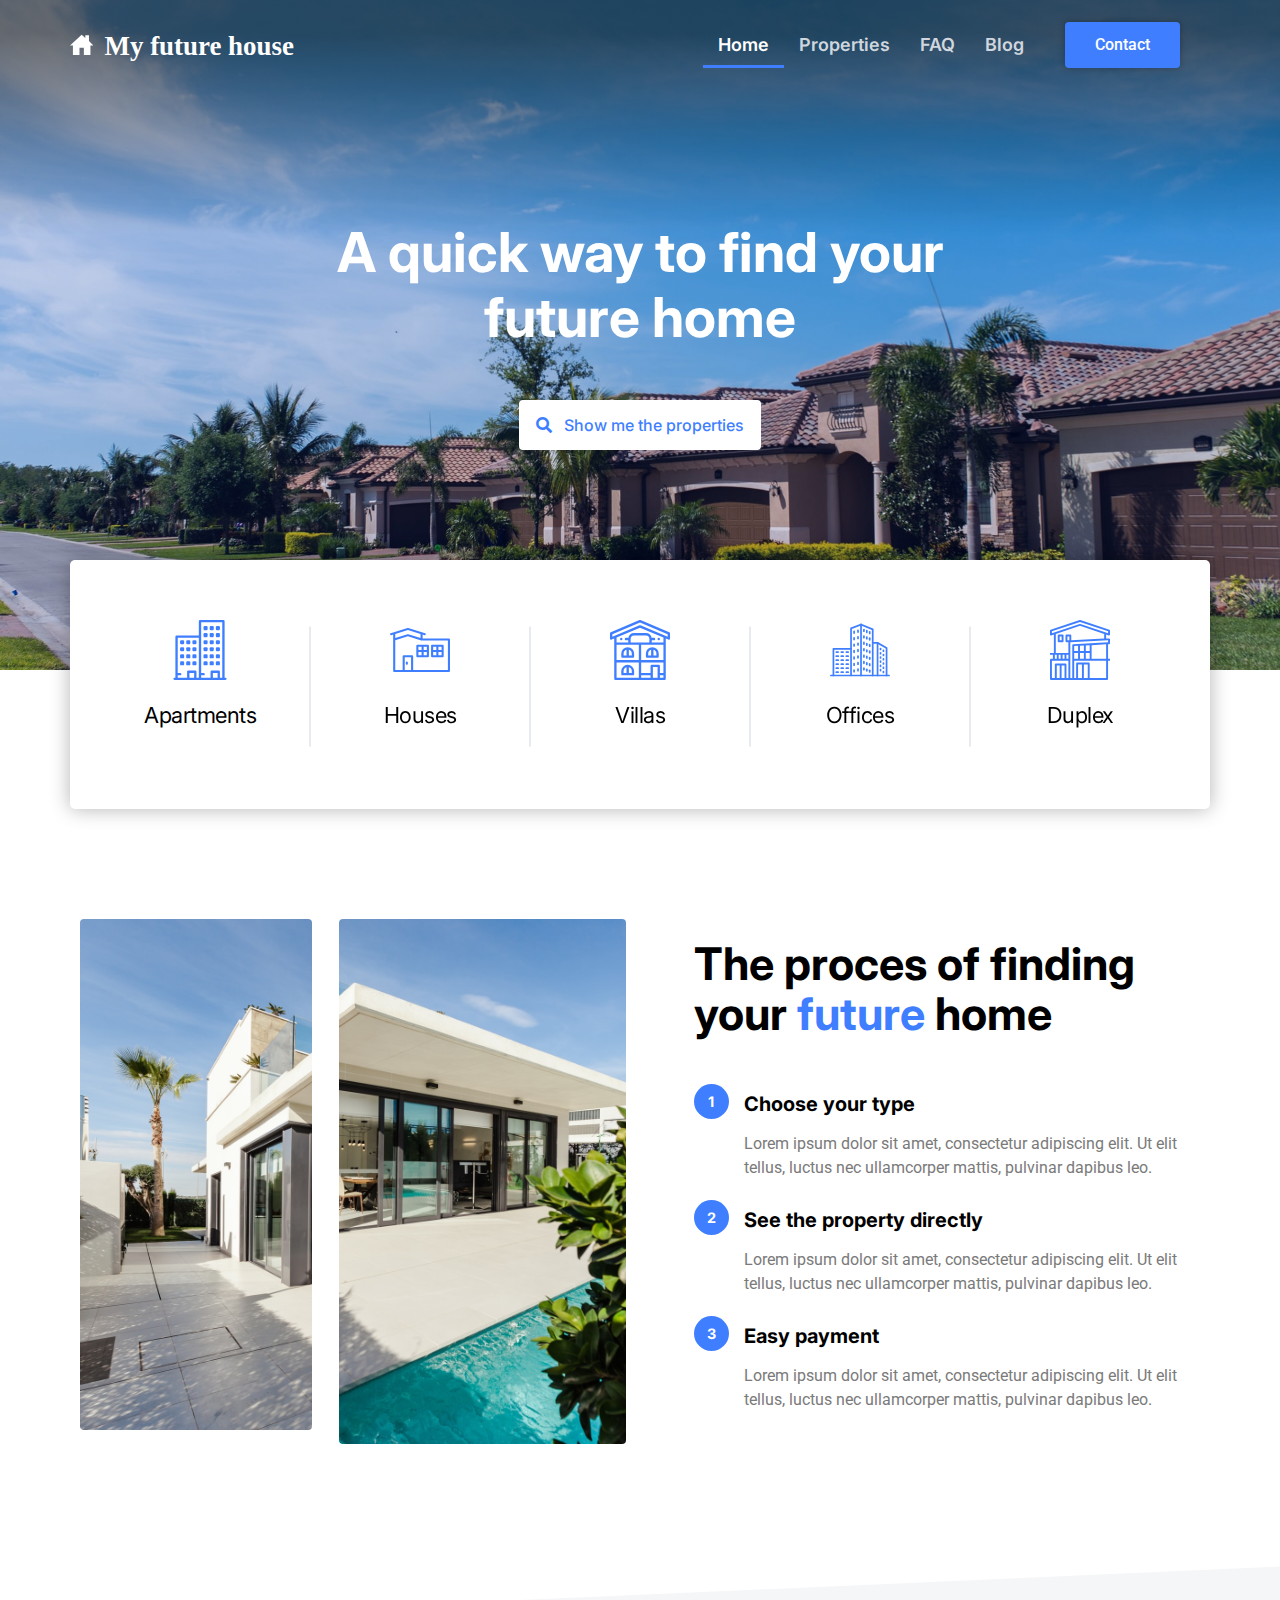
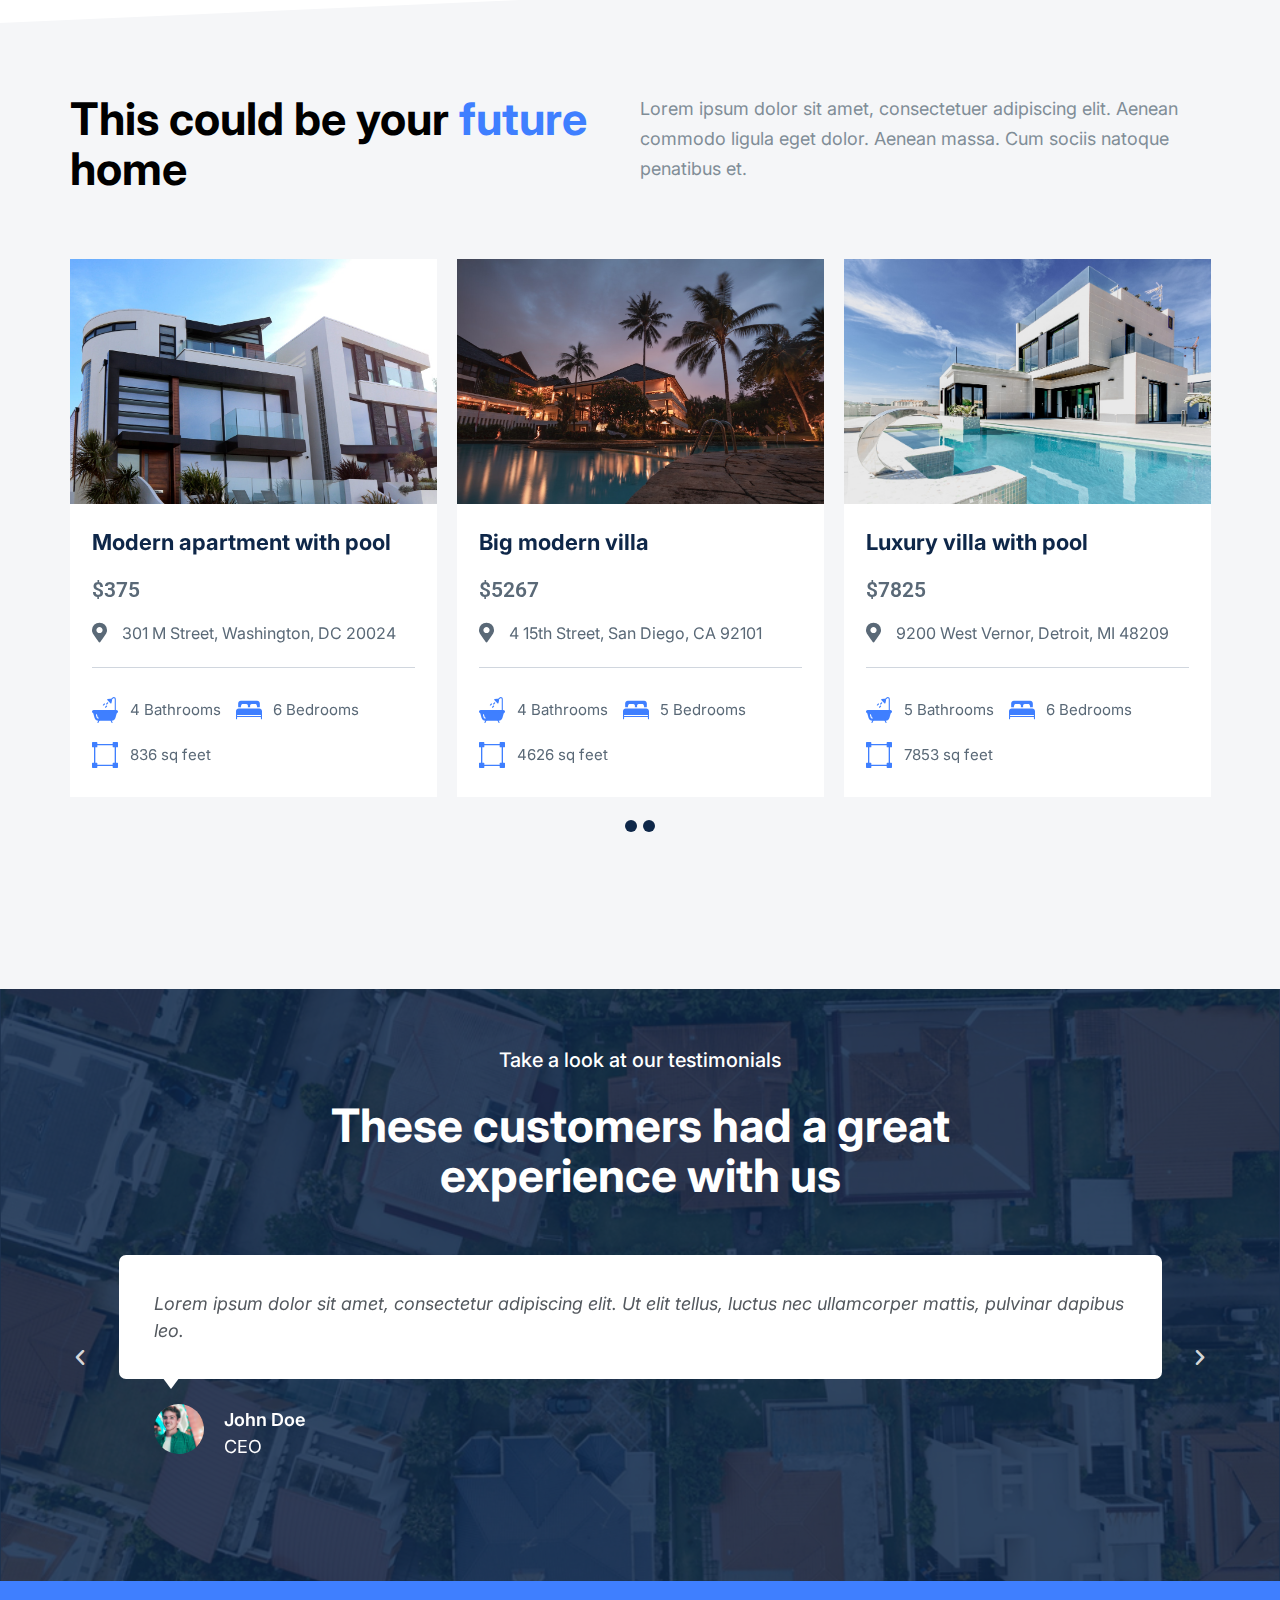
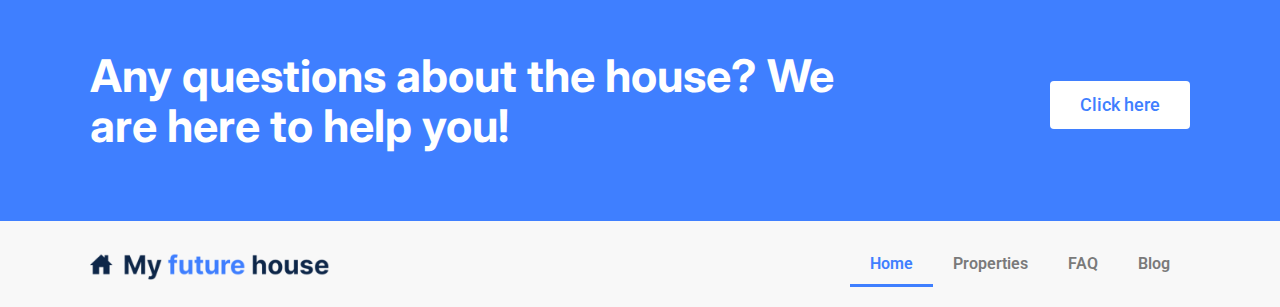
==== commit 3cd2caa4: "real_estate-site" ====
--- a/index.html
+++ b/index.html
@@ -7,10 +7,10 @@
 	<title>Real Estate Site</title>
 <meta name="robots" content="max-image-preview:large">
 <link rel="dns-prefetch" href="//s.w.org">
-<link rel="alternate" type="application/rss+xml" title="Real Estate Site &raquo; Feed" href="https://https://muhammadhamza008.github.io/real_estate-site/feed/">
-<link rel="alternate" type="application/rss+xml" title="Real Estate Site &raquo; Comments Feed" href="https://https://muhammadhamza008.github.io/real_estate-site/comments/feed/">
+<link rel="alternate" type="application/rss+xml" title="Real Estate Site &raquo; Feed" href="https://muhammadhamza008.github.io/real_estate-site/feed/">
+<link rel="alternate" type="application/rss+xml" title="Real Estate Site &raquo; Comments Feed" href="https://muhammadhamza008.github.io/real_estate-site/comments/feed/">
 		<script type="text/javascript">
-			window._wpemojiSettings = {"baseUrl":"https:\/\/s.w.org\/images\/core\/emoji\/13.1.0\/72x72\/","ext":".png","svgUrl":"https:\/\/s.w.org\/images\/core\/emoji\/13.1.0\/svg\/","svgExt":".svg","source":{"concatemoji":"https:\/\/https:\/\/muhammadhamza008.github.io\/real_estate-site\/wp-includes\/js\/wp-emoji-release.min.js?ver=5.8.2"}};
+			window._wpemojiSettings = {"baseUrl":"https:\/\/s.w.org\/images\/core\/emoji\/13.1.0\/72x72\/","ext":".png","svgUrl":"https:\/\/s.w.org\/images\/core\/emoji\/13.1.0\/svg\/","svgExt":".svg","source":{"concatemoji":"https:\/\/muhammadhamza008.github.io\/real_estate-site\/wp-includes\/js\/wp-emoji-release.min.js?ver=5.8.2"}};
 			!function(e,a,t){var n,r,o,i=a.createElement("canvas"),p=i.getContext&&i.getContext("2d");function s(e,t){var a=String.fromCharCode;p.clearRect(0,0,i.width,i.height),p.fillText(a.apply(this,e),0,0);e=i.toDataURL();return p.clearRect(0,0,i.width,i.height),p.fillText(a.apply(this,t),0,0),e===i.toDataURL()}function c(e){var t=a.createElement("script");t.src=e,t.defer=t.type="text/javascript",a.getElementsByTagName("head")[0].appendChild(t)}for(o=Array("flag","emoji"),t.supports={everything:!0,everythingExceptFlag:!0},r=0;r<o.length;r++)t.supports[o[r]]=function(e){if(!p||!p.fillText)return!1;switch(p.textBaseline="top",p.font="600 32px Arial",e){case"flag":return s([127987,65039,8205,9895,65039],[127987,65039,8203,9895,65039])?!1:!s([55356,56826,55356,56819],[55356,56826,8203,55356,56819])&&!s([55356,57332,56128,56423,56128,56418,56128,56421,56128,56430,56128,56423,56128,56447],[55356,57332,8203,56128,56423,8203,56128,56418,8203,56128,56421,8203,56128,56430,8203,56128,56423,8203,56128,56447]);case"emoji":return!s([10084,65039,8205,55357,56613],[10084,65039,8203,55357,56613])}return!1}(o[r]),t.supports.everything=t.supports.everything&&t.supports[o[r]],"flag"!==o[r]&&(t.supports.everythingExceptFlag=t.supports.everythingExceptFlag&&t.supports[o[r]]);t.supports.everythingExceptFlag=t.supports.everythingExceptFlag&&!t.supports.flag,t.DOMReady=!1,t.readyCallback=function(){t.DOMReady=!0},t.supports.everything||(n=function(){t.readyCallback()},a.addEventListener?(a.addEventListener("DOMContentLoaded",n,!1),e.addEventListener("load",n,!1)):(e.attachEvent("onload",n),a.attachEvent("onreadystatechange",function(){"complete"===a.readyState&&t.readyCallback()})),(n=t.source||{}).concatemoji?c(n.concatemoji):n.wpemoji&&n.twemoji&&(c(n.twemoji),c(n.wpemoji)))}(window,document,window._wpemojiSettings);
 		</script>
 		<style type="text/css">img.wp-smiley,
@@ -25,34 +25,34 @@
 	background: none !important;
 	padding: 0 !important;
 }</style>
-	<link rel="stylesheet" id="wp-block-library-css" href="https://https://muhammadhamza008.github.io/real_estate-site/wp-includes/css/dist/block-library/style.min.css?ver=5.8.2" type="text/css" media="all">
-<link rel="stylesheet" id="jet-engine-frontend-css" href="https://https://muhammadhamza008.github.io/real_estate-site/wp-content/plugins/jet-engine/assets/css/frontend.css?ver=2.10.2" type="text/css" media="all">
-<link rel="stylesheet" id="hello-elementor-css" href="https://https://muhammadhamza008.github.io/real_estate-site/wp-content/themes/hello-elementor/style.min.css?ver=2.4.2" type="text/css" media="all">
-<link rel="stylesheet" id="hello-elementor-theme-style-css" href="https://https://muhammadhamza008.github.io/real_estate-site/wp-content/themes/hello-elementor/theme.min.css?ver=2.4.2" type="text/css" media="all">
-<link rel="stylesheet" id="elementor-frontend-css" href="https://https://muhammadhamza008.github.io/real_estate-site/wp-content/plugins/elementor/assets/css/frontend-lite.min.css?ver=3.5.2" type="text/css" media="all">
-<link rel="stylesheet" id="elementor-post-5-css" href="https://https://muhammadhamza008.github.io/real_estate-site/wp-content/uploads/elementor/css/post-5.css?ver=1640766350" type="text/css" media="all">
-<link rel="stylesheet" id="elementor-post-74-css" href="https://https://muhammadhamza008.github.io/real_estate-site/wp-content/uploads/elementor/css/post-74.css?ver=1640799274" type="text/css" media="all">
-<link rel="stylesheet" id="elementor-icons-css" href="https://https://muhammadhamza008.github.io/real_estate-site/wp-content/plugins/elementor/assets/lib/eicons/css/elementor-icons.min.css?ver=5.13.0" type="text/css" media="all">
-<link rel="stylesheet" id="elementor-pro-css" href="https://https://muhammadhamza008.github.io/real_estate-site/wp-content/plugins/elementor-pro/assets/css/frontend-lite.min.css?ver=3.5.2" type="text/css" media="all">
-<link rel="stylesheet" id="jet-tricks-frontend-css" href="https://https://muhammadhamza008.github.io/real_estate-site/wp-content/plugins/jet-tricks/assets/css/jet-tricks-frontend.css?ver=1.3.9" type="text/css" media="all">
-<link rel="stylesheet" id="elementor-global-css" href="https://https://muhammadhamza008.github.io/real_estate-site/wp-content/uploads/elementor/css/global.css?ver=1640718792" type="text/css" media="all">
-<link rel="stylesheet" id="elementor-post-83-css" href="https://https://muhammadhamza008.github.io/real_estate-site/wp-content/uploads/elementor/css/post-83.css?ver=1640799582" type="text/css" media="all">
-<link rel="stylesheet" id="elementor-post-162-css" href="https://https://muhammadhamza008.github.io/real_estate-site/wp-content/uploads/elementor/css/post-162.css?ver=1640788691" type="text/css" media="all">
-<link rel="stylesheet" id="elementor-post-221-css" href="https://https://muhammadhamza008.github.io/real_estate-site/wp-content/uploads/elementor/css/post-221.css?ver=1640792629" type="text/css" media="all">
+	<link rel="stylesheet" id="wp-block-library-css" href="https://muhammadhamza008.github.io/real_estate-site/wp-includes/css/dist/block-library/style.min.css?ver=5.8.2" type="text/css" media="all">
+<link rel="stylesheet" id="jet-engine-frontend-css" href="https://muhammadhamza008.github.io/real_estate-site/wp-content/plugins/jet-engine/assets/css/frontend.css?ver=2.10.2" type="text/css" media="all">
+<link rel="stylesheet" id="hello-elementor-css" href="https://muhammadhamza008.github.io/real_estate-site/wp-content/themes/hello-elementor/style.min.css?ver=2.4.2" type="text/css" media="all">
+<link rel="stylesheet" id="hello-elementor-theme-style-css" href="https://muhammadhamza008.github.io/real_estate-site/wp-content/themes/hello-elementor/theme.min.css?ver=2.4.2" type="text/css" media="all">
+<link rel="stylesheet" id="elementor-frontend-css" href="https://muhammadhamza008.github.io/real_estate-site/wp-content/plugins/elementor/assets/css/frontend-lite.min.css?ver=3.5.2" type="text/css" media="all">
+<link rel="stylesheet" id="elementor-post-5-css" href="https://muhammadhamza008.github.io/real_estate-site/wp-content/uploads/elementor/css/post-5.css?ver=1640766350" type="text/css" media="all">
+<link rel="stylesheet" id="elementor-post-74-css" href="https://muhammadhamza008.github.io/real_estate-site/wp-content/uploads/elementor/css/post-74.css?ver=1640799274" type="text/css" media="all">
+<link rel="stylesheet" id="elementor-icons-css" href="https://muhammadhamza008.github.io/real_estate-site/wp-content/plugins/elementor/assets/lib/eicons/css/elementor-icons.min.css?ver=5.13.0" type="text/css" media="all">
+<link rel="stylesheet" id="elementor-pro-css" href="https://muhammadhamza008.github.io/real_estate-site/wp-content/plugins/elementor-pro/assets/css/frontend-lite.min.css?ver=3.5.2" type="text/css" media="all">
+<link rel="stylesheet" id="jet-tricks-frontend-css" href="https://muhammadhamza008.github.io/real_estate-site/wp-content/plugins/jet-tricks/assets/css/jet-tricks-frontend.css?ver=1.3.9" type="text/css" media="all">
+<link rel="stylesheet" id="elementor-global-css" href="https://muhammadhamza008.github.io/real_estate-site/wp-content/uploads/elementor/css/global.css?ver=1640718792" type="text/css" media="all">
+<link rel="stylesheet" id="elementor-post-83-css" href="https://muhammadhamza008.github.io/real_estate-site/wp-content/uploads/elementor/css/post-83.css?ver=1640799582" type="text/css" media="all">
+<link rel="stylesheet" id="elementor-post-162-css" href="https://muhammadhamza008.github.io/real_estate-site/wp-content/uploads/elementor/css/post-162.css?ver=1640788691" type="text/css" media="all">
+<link rel="stylesheet" id="elementor-post-221-css" href="https://muhammadhamza008.github.io/real_estate-site/wp-content/uploads/elementor/css/post-221.css?ver=1640792629" type="text/css" media="all">
 <link rel="stylesheet" id="google-fonts-1-css" href="https://fonts.googleapis.com/css?family=Roboto%3A100%2C100italic%2C200%2C200italic%2C300%2C300italic%2C400%2C400italic%2C500%2C500italic%2C600%2C600italic%2C700%2C700italic%2C800%2C800italic%2C900%2C900italic%7CRoboto+Slab%3A100%2C100italic%2C200%2C200italic%2C300%2C300italic%2C400%2C400italic%2C500%2C500italic%2C600%2C600italic%2C700%2C700italic%2C800%2C800italic%2C900%2C900italic%7CInter%3A100%2C100italic%2C200%2C200italic%2C300%2C300italic%2C400%2C400italic%2C500%2C500italic%2C600%2C600italic%2C700%2C700italic%2C800%2C800italic%2C900%2C900italic&#038;display=auto&#038;ver=5.8.2" type="text/css" media="all">
-<link rel="stylesheet" id="elementor-icons-shared-0-css" href="https://https://muhammadhamza008.github.io/real_estate-site/wp-content/plugins/elementor/assets/lib/font-awesome/css/fontawesome.min.css?ver=5.15.3" type="text/css" media="all">
-<link rel="stylesheet" id="elementor-icons-fa-solid-css" href="https://https://muhammadhamza008.github.io/real_estate-site/wp-content/plugins/elementor/assets/lib/font-awesome/css/solid.min.css?ver=5.15.3" type="text/css" media="all">
-<script type="text/javascript" src="https://https://muhammadhamza008.github.io/real_estate-site/wp-includes/js/jquery/jquery.min.js?ver=3.6.0" id="jquery-core-js"></script>
-<script type="text/javascript" src="https://https://muhammadhamza008.github.io/real_estate-site/wp-includes/js/jquery/jquery-migrate.min.js?ver=3.3.2" id="jquery-migrate-js"></script>
-<link rel="https://api.w.org/" href="https://https://muhammadhamza008.github.io/real_estate-site/wp-json/">
-<link rel="alternate" type="application/json" href="https://https://muhammadhamza008.github.io/real_estate-site/wp-json/wp/v2/pages/83">
-<link rel="EditURI" type="application/rsd+xml" title="RSD" href="https://https://muhammadhamza008.github.io/real_estate-site/xmlrpc.php?rsd">
-<link rel="wlwmanifest" type="application/wlwmanifest+xml" href="https://https://muhammadhamza008.github.io/real_estate-site/wp-includes/wlwmanifest.xml"> 
+<link rel="stylesheet" id="elementor-icons-shared-0-css" href="https://muhammadhamza008.github.io/real_estate-site/wp-content/plugins/elementor/assets/lib/font-awesome/css/fontawesome.min.css?ver=5.15.3" type="text/css" media="all">
+<link rel="stylesheet" id="elementor-icons-fa-solid-css" href="https://muhammadhamza008.github.io/real_estate-site/wp-content/plugins/elementor/assets/lib/font-awesome/css/solid.min.css?ver=5.15.3" type="text/css" media="all">
+<script type="text/javascript" src="https://muhammadhamza008.github.io/real_estate-site/wp-includes/js/jquery/jquery.min.js?ver=3.6.0" id="jquery-core-js"></script>
+<script type="text/javascript" src="https://muhammadhamza008.github.io/real_estate-site/wp-includes/js/jquery/jquery-migrate.min.js?ver=3.3.2" id="jquery-migrate-js"></script>
+<link rel="https://api.w.org/" href="https://muhammadhamza008.github.io/real_estate-site/wp-json/">
+<link rel="alternate" type="application/json" href="https://muhammadhamza008.github.io/real_estate-site/wp-json/wp/v2/pages/83">
+<link rel="EditURI" type="application/rsd+xml" title="RSD" href="https://muhammadhamza008.github.io/real_estate-site/xmlrpc.php?rsd">
+<link rel="wlwmanifest" type="application/wlwmanifest+xml" href="https://muhammadhamza008.github.io/real_estate-site/wp-includes/wlwmanifest.xml"> 
 <meta name="generator" content="WordPress 5.8.2">
-<link rel="canonical" href="https://https://muhammadhamza008.github.io/real_estate-site/">
-<link rel="shortlink" href="https://https://muhammadhamza008.github.io/real_estate-site/">
-<link rel="alternate" type="application/json+oembed" href="https://https://muhammadhamza008.github.io/real_estate-site/wp-json/oembed/1.0/embed?url=https%3A%2F%2Fhttps%3A%2F%2Fmuhammadhamza008.github.io%2Freal_estate-site%2F">
-<link rel="alternate" type="text/xml+oembed" href="https://https://muhammadhamza008.github.io/real_estate-site/wp-json/oembed/1.0/embed?url=https%3A%2F%2Fhttps%3A%2F%2Fmuhammadhamza008.github.io%2Freal_estate-site%2F&#038;format=xml">
+<link rel="canonical" href="https://muhammadhamza008.github.io/real_estate-site/">
+<link rel="shortlink" href="https://muhammadhamza008.github.io/real_estate-site/">
+<link rel="alternate" type="application/json+oembed" href="https://muhammadhamza008.github.io/real_estate-site/wp-json/oembed/1.0/embed?url=https%3A%2F%2Fmuhammadhamza008.github.io%2Freal_estate-site%2F">
+<link rel="alternate" type="text/xml+oembed" href="https://muhammadhamza008.github.io/real_estate-site/wp-json/oembed/1.0/embed?url=https%3A%2F%2Fmuhammadhamza008.github.io%2Freal_estate-site%2F&#038;format=xml">
 </head>
 <body class="home page-template page-template-elementor_header_footer page page-id-83 wp-custom-logo elementor-default elementor-template-full-width elementor-kit-5 elementor-page elementor-page-83">
 
@@ -65,8 +65,8 @@
 								<div class="elementor-element elementor-element-202d905 elementor-widget elementor-widget-image" data-id="202d905" data-element_type="widget" data-widget_type="image.default">
 				<div class="elementor-widget-container">
 			<style>/*! elementor - v3.5.2 - 22-12-2021 */
-.elementor-widget-image{text-align:center}.elementor-widget-image a{display:inline-block}.elementor-widget-image a img[src$=".svg"]{width:48px}.elementor-widget-image img{vertical-align:middle;display:inline-block}</style>													<a href="https://https://muhammadhamza008.github.io/real_estate-site">
-							<img width="287" height="37" src="https://https://muhammadhamza008.github.io/real_estate-site/wp-content/uploads/2021/12/Logo-wit.svg" class="attachment-large size-large" alt="" loading="lazy">								</a>
+.elementor-widget-image{text-align:center}.elementor-widget-image a{display:inline-block}.elementor-widget-image a img[src$=".svg"]{width:48px}.elementor-widget-image img{vertical-align:middle;display:inline-block}</style>													<a href="https://muhammadhamza008.github.io/real_estate-site">
+							<img width="287" height="37" src="https://muhammadhamza008.github.io/real_estate-site/wp-content/uploads/2021/12/Logo-wit.svg" class="attachment-large size-large" alt="" loading="lazy">								</a>
 															</div>
 				</div>
 					</div>
@@ -75,10 +75,10 @@
 			<div class="elementor-widget-wrap elementor-element-populated">
 								<div class="elementor-element elementor-element-4fce73a elementor-nav-menu__align-right elementor-nav-menu--stretch elementor-nav-menu--dropdown-tablet elementor-nav-menu__text-align-aside elementor-nav-menu--toggle elementor-nav-menu--burger elementor-widget elementor-widget-nav-menu" data-id="4fce73a" data-element_type="widget" data-settings="{&quot;full_width&quot;:&quot;stretch&quot;,&quot;layout&quot;:&quot;horizontal&quot;,&quot;submenu_icon&quot;:{&quot;value&quot;:&quot;&lt;i class=\&quot;fas fa-caret-down\&quot;&gt;&lt;\/i&gt;&quot;,&quot;library&quot;:&quot;fa-solid&quot;},&quot;toggle&quot;:&quot;burger&quot;}" data-widget_type="nav-menu.default">
 				<div class="elementor-widget-container">
-			<link rel="stylesheet" href="https://https://muhammadhamza008.github.io/real_estate-site/wp-content/plugins/elementor-pro/assets/css/widget-nav-menu.min.css">			<nav migration_allowed="1" migrated="0" role="navigation" class="elementor-nav-menu--main elementor-nav-menu__container elementor-nav-menu--layout-horizontal e--pointer-underline e--animation-fade">
+			<link rel="stylesheet" href="https://muhammadhamza008.github.io/real_estate-site/wp-content/plugins/elementor-pro/assets/css/widget-nav-menu.min.css">			<nav migration_allowed="1" migrated="0" role="navigation" class="elementor-nav-menu--main elementor-nav-menu__container elementor-nav-menu--layout-horizontal e--pointer-underline e--animation-fade">
 				<ul id="menu-1-4fce73a" class="elementor-nav-menu">
-<li class="menu-item menu-item-type-custom menu-item-object-custom current-menu-item current_page_item menu-item-home menu-item-164"><a href="https://https://muhammadhamza008.github.io/real_estate-site/" aria-current="page" class="elementor-item elementor-item-active">Home</a></li>
-<li class="menu-item menu-item-type-post_type_archive menu-item-object-property menu-item-434"><a href="https://https://muhammadhamza008.github.io/real_estate-site/property/" class="elementor-item">Properties</a></li>
+<li class="menu-item menu-item-type-custom menu-item-object-custom current-menu-item current_page_item menu-item-home menu-item-164"><a href="https://muhammadhamza008.github.io/real_estate-site/" aria-current="page" class="elementor-item elementor-item-active">Home</a></li>
+<li class="menu-item menu-item-type-post_type_archive menu-item-object-property menu-item-434"><a href="https://muhammadhamza008.github.io/real_estate-site/property/" class="elementor-item">Properties</a></li>
 <li class="menu-item menu-item-type-custom menu-item-object-custom menu-item-166"><a href="#" class="elementor-item elementor-item-anchor">FAQ</a></li>
 <li class="menu-item menu-item-type-custom menu-item-object-custom menu-item-167"><a href="#" class="elementor-item elementor-item-anchor">Blog</a></li>
 </ul>			</nav>
@@ -87,8 +87,8 @@
 		</div>
 			<nav class="elementor-nav-menu--dropdown elementor-nav-menu__container" role="navigation" aria-hidden="true">
 				<ul id="menu-2-4fce73a" class="elementor-nav-menu">
-<li class="menu-item menu-item-type-custom menu-item-object-custom current-menu-item current_page_item menu-item-home menu-item-164"><a href="https://https://muhammadhamza008.github.io/real_estate-site/" aria-current="page" class="elementor-item elementor-item-active" tabindex="-1">Home</a></li>
-<li class="menu-item menu-item-type-post_type_archive menu-item-object-property menu-item-434"><a href="https://https://muhammadhamza008.github.io/real_estate-site/property/" class="elementor-item" tabindex="-1">Properties</a></li>
+<li class="menu-item menu-item-type-custom menu-item-object-custom current-menu-item current_page_item menu-item-home menu-item-164"><a href="https://muhammadhamza008.github.io/real_estate-site/" aria-current="page" class="elementor-item elementor-item-active" tabindex="-1">Home</a></li>
+<li class="menu-item menu-item-type-post_type_archive menu-item-object-property menu-item-434"><a href="https://muhammadhamza008.github.io/real_estate-site/property/" class="elementor-item" tabindex="-1">Properties</a></li>
 <li class="menu-item menu-item-type-custom menu-item-object-custom menu-item-166"><a href="#" class="elementor-item elementor-item-anchor" tabindex="-1">FAQ</a></li>
 <li class="menu-item menu-item-type-custom menu-item-object-custom menu-item-167"><a href="#" class="elementor-item elementor-item-anchor" tabindex="-1">Blog</a></li>
 </ul>			</nav>
@@ -313,7 +313,7 @@
 			<div class="elementor-widget-wrap elementor-element-populated">
 								<div class="elementor-element elementor-element-de705a4 elementor-widget elementor-widget-image" data-id="de705a4" data-element_type="widget" data-widget_type="image.default">
 				<div class="elementor-widget-container">
-															<img width="232" height="511" src="https://https://muhammadhamza008.github.io/real_estate-site/wp-content/uploads/2021/12/ralph-ravi-kayden-1.png" class="attachment-full size-full" alt="" loading="lazy" srcset="https://https://muhammadhamza008.github.io/real_estate-site/wp-content/uploads/2021/12/ralph-ravi-kayden-1.png 232w, https://https://muhammadhamza008.github.io/real_estate-site/wp-content/uploads/2021/12/ralph-ravi-kayden-1-136x300.png 136w" sizes="(max-width: 232px) 100vw, 232px">															</div>
+															<img width="232" height="511" src="https://muhammadhamza008.github.io/real_estate-site/wp-content/uploads/2021/12/ralph-ravi-kayden-1.png" class="attachment-full size-full" alt="" loading="lazy" srcset="https://muhammadhamza008.github.io/real_estate-site/wp-content/uploads/2021/12/ralph-ravi-kayden-1.png 232w, https://muhammadhamza008.github.io/real_estate-site/wp-content/uploads/2021/12/ralph-ravi-kayden-1-136x300.png 136w" sizes="(max-width: 232px) 100vw, 232px">															</div>
 				</div>
 					</div>
 		</div>
@@ -321,7 +321,7 @@
 			<div class="elementor-widget-wrap elementor-element-populated">
 								<div class="elementor-element elementor-element-8f6feaa elementor-widget elementor-widget-image" data-id="8f6feaa" data-element_type="widget" data-settings="{&quot;motion_fx_motion_fx_scrolling&quot;:&quot;yes&quot;,&quot;motion_fx_translateY_effect&quot;:&quot;yes&quot;,&quot;motion_fx_translateY_speed&quot;:{&quot;unit&quot;:&quot;px&quot;,&quot;size&quot;:4,&quot;sizes&quot;:[]},&quot;motion_fx_translateY_affectedRange&quot;:{&quot;unit&quot;:&quot;%&quot;,&quot;size&quot;:&quot;&quot;,&quot;sizes&quot;:{&quot;start&quot;:0,&quot;end&quot;:100}},&quot;motion_fx_devices&quot;:[&quot;desktop&quot;,&quot;tablet&quot;,&quot;mobile&quot;]}" data-widget_type="image.default">
 				<div class="elementor-widget-container">
-															<img width="287" height="525" src="https://https://muhammadhamza008.github.io/real_estate-site/wp-content/uploads/2021/12/ralph-ravi-kayden-2d4lAQAlbDA-unsplash.png" class="attachment-full size-full" alt="" loading="lazy" srcset="https://https://muhammadhamza008.github.io/real_estate-site/wp-content/uploads/2021/12/ralph-ravi-kayden-2d4lAQAlbDA-unsplash.png 287w, https://https://muhammadhamza008.github.io/real_estate-site/wp-content/uploads/2021/12/ralph-ravi-kayden-2d4lAQAlbDA-unsplash-164x300.png 164w" sizes="(max-width: 287px) 100vw, 287px">															</div>
+															<img width="287" height="525" src="https://muhammadhamza008.github.io/real_estate-site/wp-content/uploads/2021/12/ralph-ravi-kayden-2d4lAQAlbDA-unsplash.png" class="attachment-full size-full" alt="" loading="lazy" srcset="https://muhammadhamza008.github.io/real_estate-site/wp-content/uploads/2021/12/ralph-ravi-kayden-2d4lAQAlbDA-unsplash.png 287w, https://muhammadhamza008.github.io/real_estate-site/wp-content/uploads/2021/12/ralph-ravi-kayden-2d4lAQAlbDA-unsplash-164x300.png 164w" sizes="(max-width: 287px) 100vw, 287px">															</div>
 				</div>
 					</div>
 		</div>
@@ -437,8 +437,8 @@
 				<div class="elementor-widget-container">
 			<div class="jet-listing-grid jet-listing"><div class="jet-listing-grid__slider" data-slider_options="{&quot;slidesToShow&quot;:{&quot;desktop&quot;:3,&quot;tablet&quot;:3,&quot;mobile&quot;:3},&quot;autoplaySpeed&quot;:5000,&quot;autoplay&quot;:true,&quot;infinite&quot;:true,&quot;centerMode&quot;:false,&quot;speed&quot;:500,&quot;arrows&quot;:false,&quot;dots&quot;:true,&quot;slidesToScroll&quot;:3,&quot;prevArrow&quot;:&quot;&lt;div class=\&quot;jet-listing-grid__slider-icon prev-arrow \&quot; role=\&quot;button\&quot; aria-label=\&quot;Previous\&quot;&gt;&lt;svg viewBox=\&quot;0 0 90 179\&quot; xmlns=\&quot;http:\/\/www.w3.org\/2000\/svg\&quot;&gt;&lt;path transform=\&quot;scale(0.1,-0.1) translate(0,-1536)\&quot; d=\&quot;M627 992q0 -13 -10 -23l-393 -393l393 -393q10 -10 10 -23t-10 -23l-50 -50q-10 -10 -23 -10t-23 10l-466 466q-10 10 -10 23t10 23l466 466q10 10 23 10t23 -10l50 -50q10 -10 10 -23z\&quot; \/&gt;&lt;\/svg&gt;&lt;\/div&gt;&quot;,&quot;nextArrow&quot;:&quot;&lt;div class=\&quot;jet-listing-grid__slider-icon next-arrow \&quot; role=\&quot;button\&quot; aria-label=\&quot;Next\&quot;&gt;&lt;svg viewBox=\&quot;0 0 90 179\&quot; xmlns=\&quot;http:\/\/www.w3.org\/2000\/svg\&quot;&gt;&lt;path transform=\&quot;scale(0.1,-0.1) translate(0,-1536)\&quot; d=\&quot;M627 992q0 -13 -10 -23l-393 -393l393 -393q10 -10 10 -23t-10 -23l-50 -50q-10 -10 -23 -10t-23 10l-466 466q-10 10 -10 23t10 23l466 466q10 10 23 10t23 -10l50 -50q10 -10 10 -23z\&quot; \/&gt;&lt;\/svg&gt;&lt;\/div&gt;&quot;,&quot;rtl&quot;:false,&quot;itemsCount&quot;:6,&quot;fade&quot;:false}" dir="ltr"><div class="jet-listing-grid__items grid-col-desk-3 grid-col-tablet-3 grid-col-mobile-3 jet-listing-grid--74" data-nav="{&quot;enabled&quot;:false,&quot;type&quot;:null,&quot;more_el&quot;:null,&quot;query&quot;:[],&quot;widget_settings&quot;:{&quot;lisitng_id&quot;:&quot;74&quot;,&quot;posts_num&quot;:6,&quot;columns&quot;:3,&quot;columns_tablet&quot;:3,&quot;columns_mobile&quot;:3,&quot;is_archive_template&quot;:&quot;&quot;,&quot;post_status&quot;:[&quot;publish&quot;],&quot;use_random_posts_num&quot;:&quot;&quot;,&quot;max_posts_num&quot;:9,&quot;not_found_message&quot;:&quot;No data was found&quot;,&quot;is_masonry&quot;:false,&quot;equal_columns_height&quot;:&quot;&quot;,&quot;use_load_more&quot;:&quot;&quot;,&quot;load_more_id&quot;:&quot;&quot;,&quot;load_more_type&quot;:&quot;click&quot;,&quot;use_custom_post_types&quot;:&quot;&quot;,&quot;custom_post_types&quot;:[],&quot;hide_widget_if&quot;:&quot;&quot;,&quot;carousel_enabled&quot;:&quot;yes&quot;,&quot;slides_to_scroll&quot;:&quot;3&quot;,&quot;arrows&quot;:&quot;true&quot;,&quot;arrow_icon&quot;:&quot;fa fa-angle-left&quot;,&quot;dots&quot;:&quot;true&quot;,&quot;autoplay&quot;:&quot;true&quot;,&quot;autoplay_speed&quot;:5000,&quot;infinite&quot;:&quot;true&quot;,&quot;center_mode&quot;:&quot;&quot;,&quot;effect&quot;:&quot;slide&quot;,&quot;speed&quot;:500,&quot;inject_alternative_items&quot;:&quot;&quot;,&quot;injection_items&quot;:[],&quot;scroll_slider_enabled&quot;:&quot;&quot;,&quot;scroll_slider_on&quot;:[&quot;desktop&quot;,&quot;tablet&quot;,&quot;mobile&quot;],&quot;custom_query&quot;:false,&quot;custom_query_id&quot;:&quot;&quot;,&quot;_element_id&quot;:&quot;&quot;}}" data-page="1" data-pages="1" data-listing-source="posts">
 <div class="jet-listing-grid__item jet-listing-dynamic-post-384" data-post-id="384">
-<style type="text/css">.jet-listing-dynamic-post-384 .elementor-element.elementor-element-3aa3b46:not(.elementor-motion-effects-element-type-background) > .elementor-widget-wrap, .jet-listing-dynamic-post-384 .elementor-element.elementor-element-3aa3b46 > .elementor-widget-wrap > .elementor-motion-effects-container > .elementor-motion-effects-layer{background-image:url("https://https://muhammadhamza008.github.io/real_estate-site/wp-content/uploads/2021/12/pexels-expect-best-323780.jpg");}</style>
-<div class="jet-engine-listing-overlay-wrap" data-url="https://https://muhammadhamza008.github.io/real_estate-site/property/modern-apartment-with-pool/">		<div data-elementor-type="jet-listing-items" data-elementor-id="74" class="elementor elementor-74" data-elementor-settings="[]">
+<style type="text/css">.jet-listing-dynamic-post-384 .elementor-element.elementor-element-3aa3b46:not(.elementor-motion-effects-element-type-background) > .elementor-widget-wrap, .jet-listing-dynamic-post-384 .elementor-element.elementor-element-3aa3b46 > .elementor-widget-wrap > .elementor-motion-effects-container > .elementor-motion-effects-layer{background-image:url("https://muhammadhamza008.github.io/real_estate-site/wp-content/uploads/2021/12/pexels-expect-best-323780.jpg");}</style>
+<div class="jet-engine-listing-overlay-wrap" data-url="https://muhammadhamza008.github.io/real_estate-site/property/modern-apartment-with-pool/">		<div data-elementor-type="jet-listing-items" data-elementor-id="74" class="elementor elementor-74" data-elementor-settings="[]">
 							<div class="elementor-section-wrap">
 							<section class="elementor-section elementor-top-section elementor-element elementor-element-e5269db elementor-section-boxed elementor-section-height-default elementor-section-height-default" data-id="e5269db" data-element_type="section">
 						<div class="elementor-container elementor-column-gap-default">
@@ -529,12 +529,12 @@
 		</section>
 						</div>
 					</div>
-		<a href="https://https://muhammadhamza008.github.io/real_estate-site/property/modern-apartment-with-pool/" class="jet-engine-listing-overlay-link"></a>
+		<a href="https://muhammadhamza008.github.io/real_estate-site/property/modern-apartment-with-pool/" class="jet-engine-listing-overlay-link"></a>
 </div>
 </div>
 <div class="jet-listing-grid__item jet-listing-dynamic-post-376" data-post-id="376">
-<style type="text/css">.jet-listing-dynamic-post-376 .elementor-element.elementor-element-3aa3b46:not(.elementor-motion-effects-element-type-background) > .elementor-widget-wrap, .jet-listing-dynamic-post-376 .elementor-element.elementor-element-3aa3b46 > .elementor-widget-wrap > .elementor-motion-effects-container > .elementor-motion-effects-layer{background-image:url("https://https://muhammadhamza008.github.io/real_estate-site/wp-content/uploads/2021/12/pexels-pixabay-258154.jpg");}</style>
-<div class="jet-engine-listing-overlay-wrap" data-url="https://https://muhammadhamza008.github.io/real_estate-site/property/big-modern-villa/">		<div data-elementor-type="jet-listing-items" data-elementor-id="74" class="elementor elementor-74" data-elementor-settings="[]">
+<style type="text/css">.jet-listing-dynamic-post-376 .elementor-element.elementor-element-3aa3b46:not(.elementor-motion-effects-element-type-background) > .elementor-widget-wrap, .jet-listing-dynamic-post-376 .elementor-element.elementor-element-3aa3b46 > .elementor-widget-wrap > .elementor-motion-effects-container > .elementor-motion-effects-layer{background-image:url("https://muhammadhamza008.github.io/real_estate-site/wp-content/uploads/2021/12/pexels-pixabay-258154.jpg");}</style>
+<div class="jet-engine-listing-overlay-wrap" data-url="https://muhammadhamza008.github.io/real_estate-site/property/big-modern-villa/">		<div data-elementor-type="jet-listing-items" data-elementor-id="74" class="elementor elementor-74" data-elementor-settings="[]">
 							<div class="elementor-section-wrap">
 							<section class="elementor-section elementor-top-section elementor-element elementor-element-e5269db elementor-section-boxed elementor-section-height-default elementor-section-height-default" data-id="e5269db" data-element_type="section">
 						<div class="elementor-container elementor-column-gap-default">
@@ -624,12 +624,12 @@
 		</section>
 						</div>
 					</div>
-		<a href="https://https://muhammadhamza008.github.io/real_estate-site/property/big-modern-villa/" class="jet-engine-listing-overlay-link"></a>
+		<a href="https://muhammadhamza008.github.io/real_estate-site/property/big-modern-villa/" class="jet-engine-listing-overlay-link"></a>
 </div>
 </div>
 <div class="jet-listing-grid__item jet-listing-dynamic-post-357" data-post-id="357">
-<style type="text/css">.jet-listing-dynamic-post-357 .elementor-element.elementor-element-3aa3b46:not(.elementor-motion-effects-element-type-background) > .elementor-widget-wrap, .jet-listing-dynamic-post-357 .elementor-element.elementor-element-3aa3b46 > .elementor-widget-wrap > .elementor-motion-effects-container > .elementor-motion-effects-layer{background-image:url("https://https://muhammadhamza008.github.io/real_estate-site/wp-content/uploads/2021/12/ralph-ravi-kayden-mR1CIDduGLc-unsplash.jpg");}</style>
-<div class="jet-engine-listing-overlay-wrap" data-url="https://https://muhammadhamza008.github.io/real_estate-site/property/luxury-villa-with-pool/">		<div data-elementor-type="jet-listing-items" data-elementor-id="74" class="elementor elementor-74" data-elementor-settings="[]">
+<style type="text/css">.jet-listing-dynamic-post-357 .elementor-element.elementor-element-3aa3b46:not(.elementor-motion-effects-element-type-background) > .elementor-widget-wrap, .jet-listing-dynamic-post-357 .elementor-element.elementor-element-3aa3b46 > .elementor-widget-wrap > .elementor-motion-effects-container > .elementor-motion-effects-layer{background-image:url("https://muhammadhamza008.github.io/real_estate-site/wp-content/uploads/2021/12/ralph-ravi-kayden-mR1CIDduGLc-unsplash.jpg");}</style>
+<div class="jet-engine-listing-overlay-wrap" data-url="https://muhammadhamza008.github.io/real_estate-site/property/luxury-villa-with-pool/">		<div data-elementor-type="jet-listing-items" data-elementor-id="74" class="elementor elementor-74" data-elementor-settings="[]">
 							<div class="elementor-section-wrap">
 							<section class="elementor-section elementor-top-section elementor-element elementor-element-e5269db elementor-section-boxed elementor-section-height-default elementor-section-height-default" data-id="e5269db" data-element_type="section">
 						<div class="elementor-container elementor-column-gap-default">
@@ -719,12 +719,12 @@
 		</section>
 						</div>
 					</div>
-		<a href="https://https://muhammadhamza008.github.io/real_estate-site/property/luxury-villa-with-pool/" class="jet-engine-listing-overlay-link"></a>
+		<a href="https://muhammadhamza008.github.io/real_estate-site/property/luxury-villa-with-pool/" class="jet-engine-listing-overlay-link"></a>
 </div>
 </div>
 <div class="jet-listing-grid__item jet-listing-dynamic-post-349" data-post-id="349">
-<style type="text/css">.jet-listing-dynamic-post-349 .elementor-element.elementor-element-3aa3b46:not(.elementor-motion-effects-element-type-background) > .elementor-widget-wrap, .jet-listing-dynamic-post-349 .elementor-element.elementor-element-3aa3b46 > .elementor-widget-wrap > .elementor-motion-effects-container > .elementor-motion-effects-layer{background-image:url("https://https://muhammadhamza008.github.io/real_estate-site/wp-content/uploads/2021/12/pexels-pixabay-269077.jpg");}</style>
-<div class="jet-engine-listing-overlay-wrap" data-url="https://https://muhammadhamza008.github.io/real_estate-site/property/big-office-place/">		<div data-elementor-type="jet-listing-items" data-elementor-id="74" class="elementor elementor-74" data-elementor-settings="[]">
+<style type="text/css">.jet-listing-dynamic-post-349 .elementor-element.elementor-element-3aa3b46:not(.elementor-motion-effects-element-type-background) > .elementor-widget-wrap, .jet-listing-dynamic-post-349 .elementor-element.elementor-element-3aa3b46 > .elementor-widget-wrap > .elementor-motion-effects-container > .elementor-motion-effects-layer{background-image:url("https://muhammadhamza008.github.io/real_estate-site/wp-content/uploads/2021/12/pexels-pixabay-269077.jpg");}</style>
+<div class="jet-engine-listing-overlay-wrap" data-url="https://muhammadhamza008.github.io/real_estate-site/property/big-office-place/">		<div data-elementor-type="jet-listing-items" data-elementor-id="74" class="elementor elementor-74" data-elementor-settings="[]">
 							<div class="elementor-section-wrap">
 							<section class="elementor-section elementor-top-section elementor-element elementor-element-e5269db elementor-section-boxed elementor-section-height-default elementor-section-height-default" data-id="e5269db" data-element_type="section">
 						<div class="elementor-container elementor-column-gap-default">
@@ -814,12 +814,12 @@
 		</section>
 						</div>
 					</div>
-		<a href="https://https://muhammadhamza008.github.io/real_estate-site/property/big-office-place/" class="jet-engine-listing-overlay-link"></a>
+		<a href="https://muhammadhamza008.github.io/real_estate-site/property/big-office-place/" class="jet-engine-listing-overlay-link"></a>
 </div>
 </div>
 <div class="jet-listing-grid__item jet-listing-dynamic-post-346" data-post-id="346">
-<style type="text/css">.jet-listing-dynamic-post-346 .elementor-element.elementor-element-3aa3b46:not(.elementor-motion-effects-element-type-background) > .elementor-widget-wrap, .jet-listing-dynamic-post-346 .elementor-element.elementor-element-3aa3b46 > .elementor-widget-wrap > .elementor-motion-effects-container > .elementor-motion-effects-layer{background-image:url("https://https://muhammadhamza008.github.io/real_estate-site/wp-content/uploads/2021/12/pexels-binyamin-mellish-1396132.jpg");}</style>
-<div class="jet-engine-listing-overlay-wrap" data-url="https://https://muhammadhamza008.github.io/real_estate-site/property/pablo-devis/">		<div data-elementor-type="jet-listing-items" data-elementor-id="74" class="elementor elementor-74" data-elementor-settings="[]">
+<style type="text/css">.jet-listing-dynamic-post-346 .elementor-element.elementor-element-3aa3b46:not(.elementor-motion-effects-element-type-background) > .elementor-widget-wrap, .jet-listing-dynamic-post-346 .elementor-element.elementor-element-3aa3b46 > .elementor-widget-wrap > .elementor-motion-effects-container > .elementor-motion-effects-layer{background-image:url("https://muhammadhamza008.github.io/real_estate-site/wp-content/uploads/2021/12/pexels-binyamin-mellish-1396132.jpg");}</style>
+<div class="jet-engine-listing-overlay-wrap" data-url="https://muhammadhamza008.github.io/real_estate-site/property/pablo-devis/">		<div data-elementor-type="jet-listing-items" data-elementor-id="74" class="elementor elementor-74" data-elementor-settings="[]">
 							<div class="elementor-section-wrap">
 							<section class="elementor-section elementor-top-section elementor-element elementor-element-e5269db elementor-section-boxed elementor-section-height-default elementor-section-height-default" data-id="e5269db" data-element_type="section">
 						<div class="elementor-container elementor-column-gap-default">
@@ -909,12 +909,12 @@
 		</section>
 						</div>
 					</div>
-		<a href="https://https://muhammadhamza008.github.io/real_estate-site/property/pablo-devis/" class="jet-engine-listing-overlay-link"></a>
+		<a href="https://muhammadhamza008.github.io/real_estate-site/property/pablo-devis/" class="jet-engine-listing-overlay-link"></a>
 </div>
 </div>
 <div class="jet-listing-grid__item jet-listing-dynamic-post-9" data-post-id="9">
-<style type="text/css">.jet-listing-dynamic-post-9 .elementor-element.elementor-element-3aa3b46:not(.elementor-motion-effects-element-type-background) > .elementor-widget-wrap, .jet-listing-dynamic-post-9 .elementor-element.elementor-element-3aa3b46 > .elementor-widget-wrap > .elementor-motion-effects-container > .elementor-motion-effects-layer{background-image:url("https://https://muhammadhamza008.github.io/real_estate-site/wp-content/uploads/2021/12/pexels-binyamin-mellish-1396122.jpg");}</style>
-<div class="jet-engine-listing-overlay-wrap" data-url="https://https://muhammadhamza008.github.io/real_estate-site/property/west-end-risidences/">		<div data-elementor-type="jet-listing-items" data-elementor-id="74" class="elementor elementor-74" data-elementor-settings="[]">
+<style type="text/css">.jet-listing-dynamic-post-9 .elementor-element.elementor-element-3aa3b46:not(.elementor-motion-effects-element-type-background) > .elementor-widget-wrap, .jet-listing-dynamic-post-9 .elementor-element.elementor-element-3aa3b46 > .elementor-widget-wrap > .elementor-motion-effects-container > .elementor-motion-effects-layer{background-image:url("https://muhammadhamza008.github.io/real_estate-site/wp-content/uploads/2021/12/pexels-binyamin-mellish-1396122.jpg");}</style>
+<div class="jet-engine-listing-overlay-wrap" data-url="https://muhammadhamza008.github.io/real_estate-site/property/west-end-risidences/">		<div data-elementor-type="jet-listing-items" data-elementor-id="74" class="elementor elementor-74" data-elementor-settings="[]">
 							<div class="elementor-section-wrap">
 							<section class="elementor-section elementor-top-section elementor-element elementor-element-e5269db elementor-section-boxed elementor-section-height-default elementor-section-height-default" data-id="e5269db" data-element_type="section">
 						<div class="elementor-container elementor-column-gap-default">
@@ -1004,7 +1004,7 @@
 		</section>
 						</div>
 					</div>
-		<a href="https://https://muhammadhamza008.github.io/real_estate-site/property/west-end-risidences/" class="jet-engine-listing-overlay-link"></a>
+		<a href="https://muhammadhamza008.github.io/real_estate-site/property/west-end-risidences/" class="jet-engine-listing-overlay-link"></a>
 </div>
 </div>
 </div></div></div>		</div>
@@ -1028,7 +1028,7 @@
 				</div>
 				<div class="elementor-element elementor-element-3b7bce4 elementor-testimonial--skin-bubble elementor-testimonial--align-left elementor-testimonial--layout-image_inline elementor-arrows-yes elementor-pagination-type-bullets elementor-widget elementor-widget-testimonial-carousel" data-id="3b7bce4" data-element_type="widget" data-settings="{&quot;slides_per_view&quot;:&quot;3&quot;,&quot;slides_to_scroll&quot;:&quot;3&quot;,&quot;show_arrows&quot;:&quot;yes&quot;,&quot;pagination&quot;:&quot;bullets&quot;,&quot;speed&quot;:500,&quot;autoplay&quot;:&quot;yes&quot;,&quot;autoplay_speed&quot;:5000,&quot;loop&quot;:&quot;yes&quot;,&quot;pause_on_hover&quot;:&quot;yes&quot;,&quot;pause_on_interaction&quot;:&quot;yes&quot;,&quot;space_between&quot;:{&quot;unit&quot;:&quot;px&quot;,&quot;size&quot;:10,&quot;sizes&quot;:[]},&quot;space_between_tablet&quot;:{&quot;unit&quot;:&quot;px&quot;,&quot;size&quot;:10,&quot;sizes&quot;:[]},&quot;space_between_mobile&quot;:{&quot;unit&quot;:&quot;px&quot;,&quot;size&quot;:10,&quot;sizes&quot;:[]}}" data-widget_type="testimonial-carousel.default">
 				<div class="elementor-widget-container">
-			<link rel="stylesheet" href="https://https://muhammadhamza008.github.io/real_estate-site/wp-content/plugins/elementor-pro/assets/css/widget-carousel.min.css">		<div class="elementor-swiper">
+			<link rel="stylesheet" href="https://muhammadhamza008.github.io/real_estate-site/wp-content/plugins/elementor-pro/assets/css/widget-carousel.min.css">		<div class="elementor-swiper">
 			<div class="elementor-main-swiper swiper-container">
 				<div class="swiper-wrapper">
 											<div class="swiper-slide">
@@ -1039,7 +1039,7 @@
 									</div>
 						<div class="elementor-testimonial__footer">
 									<div class="elementor-testimonial__image">
-						<img src="https://https://muhammadhamza008.github.io/real_estate-site/wp-content/uploads/2021/12/ethan-hoover-0YHIlxeCuhg-unsplash.jpg" alt="John Doe">
+						<img src="https://muhammadhamza008.github.io/real_estate-site/wp-content/uploads/2021/12/ethan-hoover-0YHIlxeCuhg-unsplash.jpg" alt="John Doe">
 					</div>
 								<cite class="elementor-testimonial__cite"><span class="elementor-testimonial__name">John Doe</span><span class="elementor-testimonial__title">CEO</span></cite>			</div>
 		</div>
@@ -1052,7 +1052,7 @@
 									</div>
 						<div class="elementor-testimonial__footer">
 									<div class="elementor-testimonial__image">
-						<img src="https://https://muhammadhamza008.github.io/real_estate-site/wp-content/uploads/2021/12/michael-dam-mEZ3PoFGs_k-unsplash.jpg" alt="John Doe">
+						<img src="https://muhammadhamza008.github.io/real_estate-site/wp-content/uploads/2021/12/michael-dam-mEZ3PoFGs_k-unsplash.jpg" alt="John Doe">
 					</div>
 								<cite class="elementor-testimonial__cite"><span class="elementor-testimonial__name">John Doe</span><span class="elementor-testimonial__title">CEO</span></cite>			</div>
 		</div>
@@ -1065,7 +1065,7 @@
 									</div>
 						<div class="elementor-testimonial__footer">
 									<div class="elementor-testimonial__image">
-						<img src="https://https://muhammadhamza008.github.io/real_estate-site/wp-content/uploads/2021/12/stefan-stefancik-w_Mj-SsE1mI-unsplash.jpg" alt="John Doe">
+						<img src="https://muhammadhamza008.github.io/real_estate-site/wp-content/uploads/2021/12/stefan-stefancik-w_Mj-SsE1mI-unsplash.jpg" alt="John Doe">
 					</div>
 								<cite class="elementor-testimonial__cite"><span class="elementor-testimonial__name">John Doe</span><span class="elementor-testimonial__title">CEO</span></cite>			</div>
 		</div>
@@ -1135,8 +1135,8 @@
 			<div class="elementor-widget-wrap elementor-element-populated">
 								<div class="elementor-element elementor-element-c0d92ec elementor-widget elementor-widget-image" data-id="c0d92ec" data-element_type="widget" data-widget_type="image.default">
 				<div class="elementor-widget-container">
-																<a href="https://https://muhammadhamza008.github.io/real_estate-site">
-							<img width="300" height="39" src="https://https://muhammadhamza008.github.io/real_estate-site/wp-content/uploads/2021/12/My-Future-House-Black-1-300x39.png" class="attachment-medium size-medium" alt="" loading="lazy" srcset="https://https://muhammadhamza008.github.io/real_estate-site/wp-content/uploads/2021/12/My-Future-House-Black-1-300x39.png 300w, https://https://muhammadhamza008.github.io/real_estate-site/wp-content/uploads/2021/12/My-Future-House-Black-1.png 576w" sizes="(max-width: 300px) 100vw, 300px">								</a>
+																<a href="https://muhammadhamza008.github.io/real_estate-site">
+							<img width="300" height="39" src="https://muhammadhamza008.github.io/real_estate-site/wp-content/uploads/2021/12/My-Future-House-Black-1-300x39.png" class="attachment-medium size-medium" alt="" loading="lazy" srcset="https://muhammadhamza008.github.io/real_estate-site/wp-content/uploads/2021/12/My-Future-House-Black-1-300x39.png 300w, https://muhammadhamza008.github.io/real_estate-site/wp-content/uploads/2021/12/My-Future-House-Black-1.png 576w" sizes="(max-width: 300px) 100vw, 300px">								</a>
 															</div>
 				</div>
 					</div>
@@ -1147,8 +1147,8 @@
 				<div class="elementor-widget-container">
 						<nav migration_allowed="1" migrated="0" role="navigation" class="elementor-nav-menu--main elementor-nav-menu__container elementor-nav-menu--layout-horizontal e--pointer-underline e--animation-fade">
 				<ul id="menu-1-0dc5e6c" class="elementor-nav-menu">
-<li class="menu-item menu-item-type-custom menu-item-object-custom current-menu-item current_page_item menu-item-home menu-item-164"><a href="https://https://muhammadhamza008.github.io/real_estate-site/" aria-current="page" class="elementor-item elementor-item-active">Home</a></li>
-<li class="menu-item menu-item-type-post_type_archive menu-item-object-property menu-item-434"><a href="https://https://muhammadhamza008.github.io/real_estate-site/property/" class="elementor-item">Properties</a></li>
+<li class="menu-item menu-item-type-custom menu-item-object-custom current-menu-item current_page_item menu-item-home menu-item-164"><a href="https://muhammadhamza008.github.io/real_estate-site/" aria-current="page" class="elementor-item elementor-item-active">Home</a></li>
+<li class="menu-item menu-item-type-post_type_archive menu-item-object-property menu-item-434"><a href="https://muhammadhamza008.github.io/real_estate-site/property/" class="elementor-item">Properties</a></li>
 <li class="menu-item menu-item-type-custom menu-item-object-custom menu-item-166"><a href="#" class="elementor-item elementor-item-anchor">FAQ</a></li>
 <li class="menu-item menu-item-type-custom menu-item-object-custom menu-item-167"><a href="#" class="elementor-item elementor-item-anchor">Blog</a></li>
 </ul>			</nav>
@@ -1157,8 +1157,8 @@
 		</div>
 			<nav class="elementor-nav-menu--dropdown elementor-nav-menu__container" role="navigation" aria-hidden="true">
 				<ul id="menu-2-0dc5e6c" class="elementor-nav-menu">
-<li class="menu-item menu-item-type-custom menu-item-object-custom current-menu-item current_page_item menu-item-home menu-item-164"><a href="https://https://muhammadhamza008.github.io/real_estate-site/" aria-current="page" class="elementor-item elementor-item-active" tabindex="-1">Home</a></li>
-<li class="menu-item menu-item-type-post_type_archive menu-item-object-property menu-item-434"><a href="https://https://muhammadhamza008.github.io/real_estate-site/property/" class="elementor-item" tabindex="-1">Properties</a></li>
+<li class="menu-item menu-item-type-custom menu-item-object-custom current-menu-item current_page_item menu-item-home menu-item-164"><a href="https://muhammadhamza008.github.io/real_estate-site/" aria-current="page" class="elementor-item elementor-item-active" tabindex="-1">Home</a></li>
+<li class="menu-item menu-item-type-post_type_archive menu-item-object-property menu-item-434"><a href="https://muhammadhamza008.github.io/real_estate-site/property/" class="elementor-item" tabindex="-1">Properties</a></li>
 <li class="menu-item menu-item-type-custom menu-item-object-custom menu-item-166"><a href="#" class="elementor-item elementor-item-anchor" tabindex="-1">FAQ</a></li>
 <li class="menu-item menu-item-type-custom menu-item-object-custom menu-item-167"><a href="#" class="elementor-item elementor-item-anchor" tabindex="-1">Blog</a></li>
 </ul>			</nav>
@@ -1175,40 +1175,40 @@
 				</div>
 		</div>
 		
-<link rel="stylesheet" id="e-animations-css" href="https://https://muhammadhamza008.github.io/real_estate-site/wp-content/plugins/elementor/assets/lib/animations/animations.min.css?ver=3.5.2" type="text/css" media="all">
-<script type="text/javascript" src="https://https://muhammadhamza008.github.io/real_estate-site/wp-content/themes/hello-elementor/assets/js/hello-frontend.min.js?ver=1.0.0" id="hello-theme-frontend-js"></script>
-<script type="text/javascript" src="https://https://muhammadhamza008.github.io/real_estate-site/wp-includes/js/wp-embed.min.js?ver=5.8.2" id="wp-embed-js"></script>
-<script type="text/javascript" src="https://https://muhammadhamza008.github.io/real_estate-site/wp-content/plugins/elementor-pro/assets/lib/smartmenus/jquery.smartmenus.min.js?ver=1.0.1" id="smartmenus-js"></script>
-<script type="text/javascript" src="https://https://muhammadhamza008.github.io/real_estate-site/wp-content/plugins/jet-engine/assets/lib/slick/slick.min.js?ver=1.8.1" id="jquery-slick-js"></script>
+<link rel="stylesheet" id="e-animations-css" href="https://muhammadhamza008.github.io/real_estate-site/wp-content/plugins/elementor/assets/lib/animations/animations.min.css?ver=3.5.2" type="text/css" media="all">
+<script type="text/javascript" src="https://muhammadhamza008.github.io/real_estate-site/wp-content/themes/hello-elementor/assets/js/hello-frontend.min.js?ver=1.0.0" id="hello-theme-frontend-js"></script>
+<script type="text/javascript" src="https://muhammadhamza008.github.io/real_estate-site/wp-includes/js/wp-embed.min.js?ver=5.8.2" id="wp-embed-js"></script>
+<script type="text/javascript" src="https://muhammadhamza008.github.io/real_estate-site/wp-content/plugins/elementor-pro/assets/lib/smartmenus/jquery.smartmenus.min.js?ver=1.0.1" id="smartmenus-js"></script>
+<script type="text/javascript" src="https://muhammadhamza008.github.io/real_estate-site/wp-content/plugins/jet-engine/assets/lib/slick/slick.min.js?ver=1.8.1" id="jquery-slick-js"></script>
 <script type="text/javascript" id="jet-engine-frontend-js-extra">
 /* <![CDATA[ */
-var JetEngineSettings = {"ajaxurl":"https:\/\/https:\/\/muhammadhamza008.github.io\/real_estate-site\/wp-admin\/admin-ajax.php","mapPopupTimeout":"400","addedPostCSS":["74"]};
+var JetEngineSettings = {"ajaxurl":"https:\/\/muhammadhamza008.github.io\/real_estate-site\/wp-admin\/admin-ajax.php","mapPopupTimeout":"400","addedPostCSS":["74"]};
 /* ]]> */
 </script>
-<script type="text/javascript" src="https://https://muhammadhamza008.github.io/real_estate-site/wp-content/plugins/jet-engine/assets/js/frontend.js?ver=2.10.2" id="jet-engine-frontend-js"></script>
-<script type="text/javascript" src="https://https://muhammadhamza008.github.io/real_estate-site/wp-includes/js/imagesloaded.min.js?ver=4.1.4" id="imagesloaded-js"></script>
-<script type="text/javascript" src="https://https://muhammadhamza008.github.io/real_estate-site/wp-content/plugins/elementor-pro/assets/js/webpack-pro.runtime.min.js?ver=3.5.2" id="elementor-pro-webpack-runtime-js"></script>
-<script type="text/javascript" src="https://https://muhammadhamza008.github.io/real_estate-site/wp-content/plugins/elementor/assets/js/webpack.runtime.min.js?ver=3.5.2" id="elementor-webpack-runtime-js"></script>
-<script type="text/javascript" src="https://https://muhammadhamza008.github.io/real_estate-site/wp-content/plugins/elementor/assets/js/frontend-modules.min.js?ver=3.5.2" id="elementor-frontend-modules-js"></script>
+<script type="text/javascript" src="https://muhammadhamza008.github.io/real_estate-site/wp-content/plugins/jet-engine/assets/js/frontend.js?ver=2.10.2" id="jet-engine-frontend-js"></script>
+<script type="text/javascript" src="https://muhammadhamza008.github.io/real_estate-site/wp-includes/js/imagesloaded.min.js?ver=4.1.4" id="imagesloaded-js"></script>
+<script type="text/javascript" src="https://muhammadhamza008.github.io/real_estate-site/wp-content/plugins/elementor-pro/assets/js/webpack-pro.runtime.min.js?ver=3.5.2" id="elementor-pro-webpack-runtime-js"></script>
+<script type="text/javascript" src="https://muhammadhamza008.github.io/real_estate-site/wp-content/plugins/elementor/assets/js/webpack.runtime.min.js?ver=3.5.2" id="elementor-webpack-runtime-js"></script>
+<script type="text/javascript" src="https://muhammadhamza008.github.io/real_estate-site/wp-content/plugins/elementor/assets/js/frontend-modules.min.js?ver=3.5.2" id="elementor-frontend-modules-js"></script>
 <script type="text/javascript" id="elementor-pro-frontend-js-before">
-var ElementorProFrontendConfig = {"ajaxurl":"https:\/\/https:\/\/muhammadhamza008.github.io\/real_estate-site\/wp-admin\/admin-ajax.php","nonce":"f3492c6ab5","urls":{"assets":"https:\/\/https:\/\/muhammadhamza008.github.io\/real_estate-site\/wp-content\/plugins\/elementor-pro\/assets\/","rest":"https:\/\/https:\/\/muhammadhamza008.github.io\/real_estate-site\/wp-json\/"},"i18n":{"toc_no_headings_found":"No headings were found on this page."},"shareButtonsNetworks":{"facebook":{"title":"Facebook","has_counter":true},"twitter":{"title":"Twitter"},"linkedin":{"title":"LinkedIn","has_counter":true},"pinterest":{"title":"Pinterest","has_counter":true},"reddit":{"title":"Reddit","has_counter":true},"vk":{"title":"VK","has_counter":true},"odnoklassniki":{"title":"OK","has_counter":true},"tumblr":{"title":"Tumblr"},"digg":{"title":"Digg"},"skype":{"title":"Skype"},"stumbleupon":{"title":"StumbleUpon","has_counter":true},"mix":{"title":"Mix"},"telegram":{"title":"Telegram"},"pocket":{"title":"Pocket","has_counter":true},"xing":{"title":"XING","has_counter":true},"whatsapp":{"title":"WhatsApp"},"email":{"title":"Email"},"print":{"title":"Print"}},"facebook_sdk":{"lang":"en_US","app_id":""},"lottie":{"defaultAnimationUrl":"https:\/\/https:\/\/muhammadhamza008.github.io\/real_estate-site\/wp-content\/plugins\/elementor-pro\/modules\/lottie\/assets\/animations\/default.json"}};
+var ElementorProFrontendConfig = {"ajaxurl":"https:\/\/muhammadhamza008.github.io\/real_estate-site\/wp-admin\/admin-ajax.php","nonce":"f3492c6ab5","urls":{"assets":"https:\/\/muhammadhamza008.github.io\/real_estate-site\/wp-content\/plugins\/elementor-pro\/assets\/","rest":"https:\/\/muhammadhamza008.github.io\/real_estate-site\/wp-json\/"},"i18n":{"toc_no_headings_found":"No headings were found on this page."},"shareButtonsNetworks":{"facebook":{"title":"Facebook","has_counter":true},"twitter":{"title":"Twitter"},"linkedin":{"title":"LinkedIn","has_counter":true},"pinterest":{"title":"Pinterest","has_counter":true},"reddit":{"title":"Reddit","has_counter":true},"vk":{"title":"VK","has_counter":true},"odnoklassniki":{"title":"OK","has_counter":true},"tumblr":{"title":"Tumblr"},"digg":{"title":"Digg"},"skype":{"title":"Skype"},"stumbleupon":{"title":"StumbleUpon","has_counter":true},"mix":{"title":"Mix"},"telegram":{"title":"Telegram"},"pocket":{"title":"Pocket","has_counter":true},"xing":{"title":"XING","has_counter":true},"whatsapp":{"title":"WhatsApp"},"email":{"title":"Email"},"print":{"title":"Print"}},"facebook_sdk":{"lang":"en_US","app_id":""},"lottie":{"defaultAnimationUrl":"https:\/\/muhammadhamza008.github.io\/real_estate-site\/wp-content\/plugins\/elementor-pro\/modules\/lottie\/assets\/animations\/default.json"}};
 </script>
-<script type="text/javascript" src="https://https://muhammadhamza008.github.io/real_estate-site/wp-content/plugins/elementor-pro/assets/js/frontend.min.js?ver=3.5.2" id="elementor-pro-frontend-js"></script>
-<script type="text/javascript" src="https://https://muhammadhamza008.github.io/real_estate-site/wp-content/plugins/elementor/assets/lib/waypoints/waypoints.min.js?ver=4.0.2" id="elementor-waypoints-js"></script>
-<script type="text/javascript" src="https://https://muhammadhamza008.github.io/real_estate-site/wp-includes/js/jquery/ui/core.min.js?ver=1.12.1" id="jquery-ui-core-js"></script>
+<script type="text/javascript" src="https://muhammadhamza008.github.io/real_estate-site/wp-content/plugins/elementor-pro/assets/js/frontend.min.js?ver=3.5.2" id="elementor-pro-frontend-js"></script>
+<script type="text/javascript" src="https://muhammadhamza008.github.io/real_estate-site/wp-content/plugins/elementor/assets/lib/waypoints/waypoints.min.js?ver=4.0.2" id="elementor-waypoints-js"></script>
+<script type="text/javascript" src="https://muhammadhamza008.github.io/real_estate-site/wp-includes/js/jquery/ui/core.min.js?ver=1.12.1" id="jquery-ui-core-js"></script>
 <script type="text/javascript" id="elementor-frontend-js-before">
-var elementorFrontendConfig = {"environmentMode":{"edit":false,"wpPreview":false,"isScriptDebug":false},"i18n":{"shareOnFacebook":"Share on Facebook","shareOnTwitter":"Share on Twitter","pinIt":"Pin it","download":"Download","downloadImage":"Download image","fullscreen":"Fullscreen","zoom":"Zoom","share":"Share","playVideo":"Play Video","previous":"Previous","next":"Next","close":"Close"},"is_rtl":false,"breakpoints":{"xs":0,"sm":480,"md":768,"lg":1025,"xl":1440,"xxl":1600},"responsive":{"breakpoints":{"mobile":{"label":"Mobile","value":767,"default_value":767,"direction":"max","is_enabled":true},"mobile_extra":{"label":"Mobile Extra","value":880,"default_value":880,"direction":"max","is_enabled":false},"tablet":{"label":"Tablet","value":1024,"default_value":1024,"direction":"max","is_enabled":true},"tablet_extra":{"label":"Tablet Extra","value":1200,"default_value":1200,"direction":"max","is_enabled":false},"laptop":{"label":"Laptop","value":1366,"default_value":1366,"direction":"max","is_enabled":false},"widescreen":{"label":"Widescreen","value":2400,"default_value":2400,"direction":"min","is_enabled":false}}},"version":"3.5.2","is_static":false,"experimentalFeatures":{"e_dom_optimization":true,"e_optimized_assets_loading":true,"e_optimized_css_loading":true,"a11y_improvements":true,"e_import_export":true,"additional_custom_breakpoints":true,"e_hidden_wordpress_widgets":true,"theme_builder_v2":true,"hello-theme-header-footer":true,"landing-pages":true,"elements-color-picker":true,"favorite-widgets":true,"admin-top-bar":true,"form-submissions":true,"e_scroll_snap":true},"urls":{"assets":"https:\/\/https:\/\/muhammadhamza008.github.io\/real_estate-site\/wp-content\/plugins\/elementor\/assets\/"},"settings":{"page":[],"editorPreferences":[]},"kit":{"active_breakpoints":["viewport_mobile","viewport_tablet"],"global_image_lightbox":"yes","lightbox_enable_counter":"yes","lightbox_enable_fullscreen":"yes","lightbox_enable_zoom":"yes","lightbox_enable_share":"yes","lightbox_title_src":"title","lightbox_description_src":"description","hello_header_logo_type":"logo","hello_header_menu_layout":"horizontal","hello_footer_logo_type":"logo"},"post":{"id":83,"title":"Real%20Estate%20Site","excerpt":"","featuredImage":false}};
+var elementorFrontendConfig = {"environmentMode":{"edit":false,"wpPreview":false,"isScriptDebug":false},"i18n":{"shareOnFacebook":"Share on Facebook","shareOnTwitter":"Share on Twitter","pinIt":"Pin it","download":"Download","downloadImage":"Download image","fullscreen":"Fullscreen","zoom":"Zoom","share":"Share","playVideo":"Play Video","previous":"Previous","next":"Next","close":"Close"},"is_rtl":false,"breakpoints":{"xs":0,"sm":480,"md":768,"lg":1025,"xl":1440,"xxl":1600},"responsive":{"breakpoints":{"mobile":{"label":"Mobile","value":767,"default_value":767,"direction":"max","is_enabled":true},"mobile_extra":{"label":"Mobile Extra","value":880,"default_value":880,"direction":"max","is_enabled":false},"tablet":{"label":"Tablet","value":1024,"default_value":1024,"direction":"max","is_enabled":true},"tablet_extra":{"label":"Tablet Extra","value":1200,"default_value":1200,"direction":"max","is_enabled":false},"laptop":{"label":"Laptop","value":1366,"default_value":1366,"direction":"max","is_enabled":false},"widescreen":{"label":"Widescreen","value":2400,"default_value":2400,"direction":"min","is_enabled":false}}},"version":"3.5.2","is_static":false,"experimentalFeatures":{"e_dom_optimization":true,"e_optimized_assets_loading":true,"e_optimized_css_loading":true,"a11y_improvements":true,"e_import_export":true,"additional_custom_breakpoints":true,"e_hidden_wordpress_widgets":true,"theme_builder_v2":true,"hello-theme-header-footer":true,"landing-pages":true,"elements-color-picker":true,"favorite-widgets":true,"admin-top-bar":true,"form-submissions":true,"e_scroll_snap":true},"urls":{"assets":"https:\/\/muhammadhamza008.github.io\/real_estate-site\/wp-content\/plugins\/elementor\/assets\/"},"settings":{"page":[],"editorPreferences":[]},"kit":{"active_breakpoints":["viewport_mobile","viewport_tablet"],"global_image_lightbox":"yes","lightbox_enable_counter":"yes","lightbox_enable_fullscreen":"yes","lightbox_enable_zoom":"yes","lightbox_enable_share":"yes","lightbox_title_src":"title","lightbox_description_src":"description","hello_header_logo_type":"logo","hello_header_menu_layout":"horizontal","hello_footer_logo_type":"logo"},"post":{"id":83,"title":"Real%20Estate%20Site","excerpt":"","featuredImage":false}};
 </script>
-<script type="text/javascript" src="https://https://muhammadhamza008.github.io/real_estate-site/wp-content/plugins/elementor/assets/js/frontend.min.js?ver=3.5.2" id="elementor-frontend-js"></script>
-<script type="text/javascript" src="https://https://muhammadhamza008.github.io/real_estate-site/wp-content/plugins/elementor-pro/assets/js/elements-handlers.min.js?ver=3.5.2" id="pro-elements-handlers-js"></script>
-<script type="text/javascript" src="https://https://muhammadhamza008.github.io/real_estate-site/wp-content/plugins/jet-tricks/assets/js/lib/tippy/popperjs.js?ver=2.5.2" id="jet-tricks-popperjs-js"></script>
-<script type="text/javascript" src="https://https://muhammadhamza008.github.io/real_estate-site/wp-content/plugins/jet-tricks/assets/js/lib/tippy/tippy-bundle.js?ver=6.3.1" id="jet-tricks-tippy-bundle-js"></script>
+<script type="text/javascript" src="https://muhammadhamza008.github.io/real_estate-site/wp-content/plugins/elementor/assets/js/frontend.min.js?ver=3.5.2" id="elementor-frontend-js"></script>
+<script type="text/javascript" src="https://muhammadhamza008.github.io/real_estate-site/wp-content/plugins/elementor-pro/assets/js/elements-handlers.min.js?ver=3.5.2" id="pro-elements-handlers-js"></script>
+<script type="text/javascript" src="https://muhammadhamza008.github.io/real_estate-site/wp-content/plugins/jet-tricks/assets/js/lib/tippy/popperjs.js?ver=2.5.2" id="jet-tricks-popperjs-js"></script>
+<script type="text/javascript" src="https://muhammadhamza008.github.io/real_estate-site/wp-content/plugins/jet-tricks/assets/js/lib/tippy/tippy-bundle.js?ver=6.3.1" id="jet-tricks-tippy-bundle-js"></script>
 <script type="text/javascript" id="jet-tricks-frontend-js-extra">
 /* <![CDATA[ */
 var JetTricksSettings = {"elements_data":{"sections":{"b691845":{"view_more":false,"particles":"false","particles_json":null},"286939f":{"view_more":false,"particles":"false","particles_json":null},"992bf31":{"view_more":false,"particles":"false","particles_json":null},"e04761f":{"view_more":false,"particles":"false","particles_json":null},"fe91058":{"view_more":false,"particles":"false","particles_json":null},"88fe729":{"view_more":false,"particles":"false","particles_json":null},"d827a54":{"view_more":false,"particles":"false","particles_json":null},"9769ac8":{"view_more":false,"particles":"false","particles_json":null},"beba14a":{"view_more":false,"particles":"false","particles_json":null},"e5269db":{"view_more":false,"particles":"false","particles_json":null},"e16209a":{"view_more":false,"particles":"false","particles_json":null},"1713dfd":{"view_more":false,"particles":"false","particles_json":null},"04eeb8c":{"view_more":false,"particles":"false","particles_json":null},"fa740b4":{"view_more":false,"particles":"false","particles_json":null},"e0349ff":{"view_more":false,"particles":"false","particles_json":null},"5642e8c":{"view_more":false,"particles":"false","particles_json":null},"3e72f03":{"view_more":false,"particles":"false","particles_json":null}},"columns":[],"widgets":{"202d905":[],"4fce73a":[],"8cd6284":[],"168a16d":[],"c647998":[],"6f6ebc7":[],"807ba41":[],"2b613f6":[],"5c8edce":[],"07650cb":[],"a03e364":[],"a1de8ef":[],"0b77ffe":[],"9310805":[],"cf8704a":[],"de705a4":[],"8f6feaa":[],"7f25040":[],"8d04e80":[],"859c67d":[],"12818f4":[],"5d2d5db":[],"23b7289":[],"62068a6":[],"d0c0a06":[],"2a3f7d3":[],"180eea2":[],"1e2bff2":[],"8630f73":[],"924dfee":[],"7d897c6":[],"dda4b62":[],"b437696":[],"4e2773e":[],"3b7bce4":[],"27087f2":[],"b326caa":[],"c0d92ec":[],"0dc5e6c":[]}}};
 /* ]]> */
 </script>
-<script type="text/javascript" src="https://https://muhammadhamza008.github.io/real_estate-site/wp-content/plugins/jet-tricks/assets/js/jet-tricks-frontend.js?ver=1.3.9" id="jet-tricks-frontend-js"></script>
+<script type="text/javascript" src="https://muhammadhamza008.github.io/real_estate-site/wp-content/plugins/jet-tricks/assets/js/jet-tricks-frontend.js?ver=1.3.9" id="jet-tricks-frontend-js"></script>
 
 </body>
 </html>